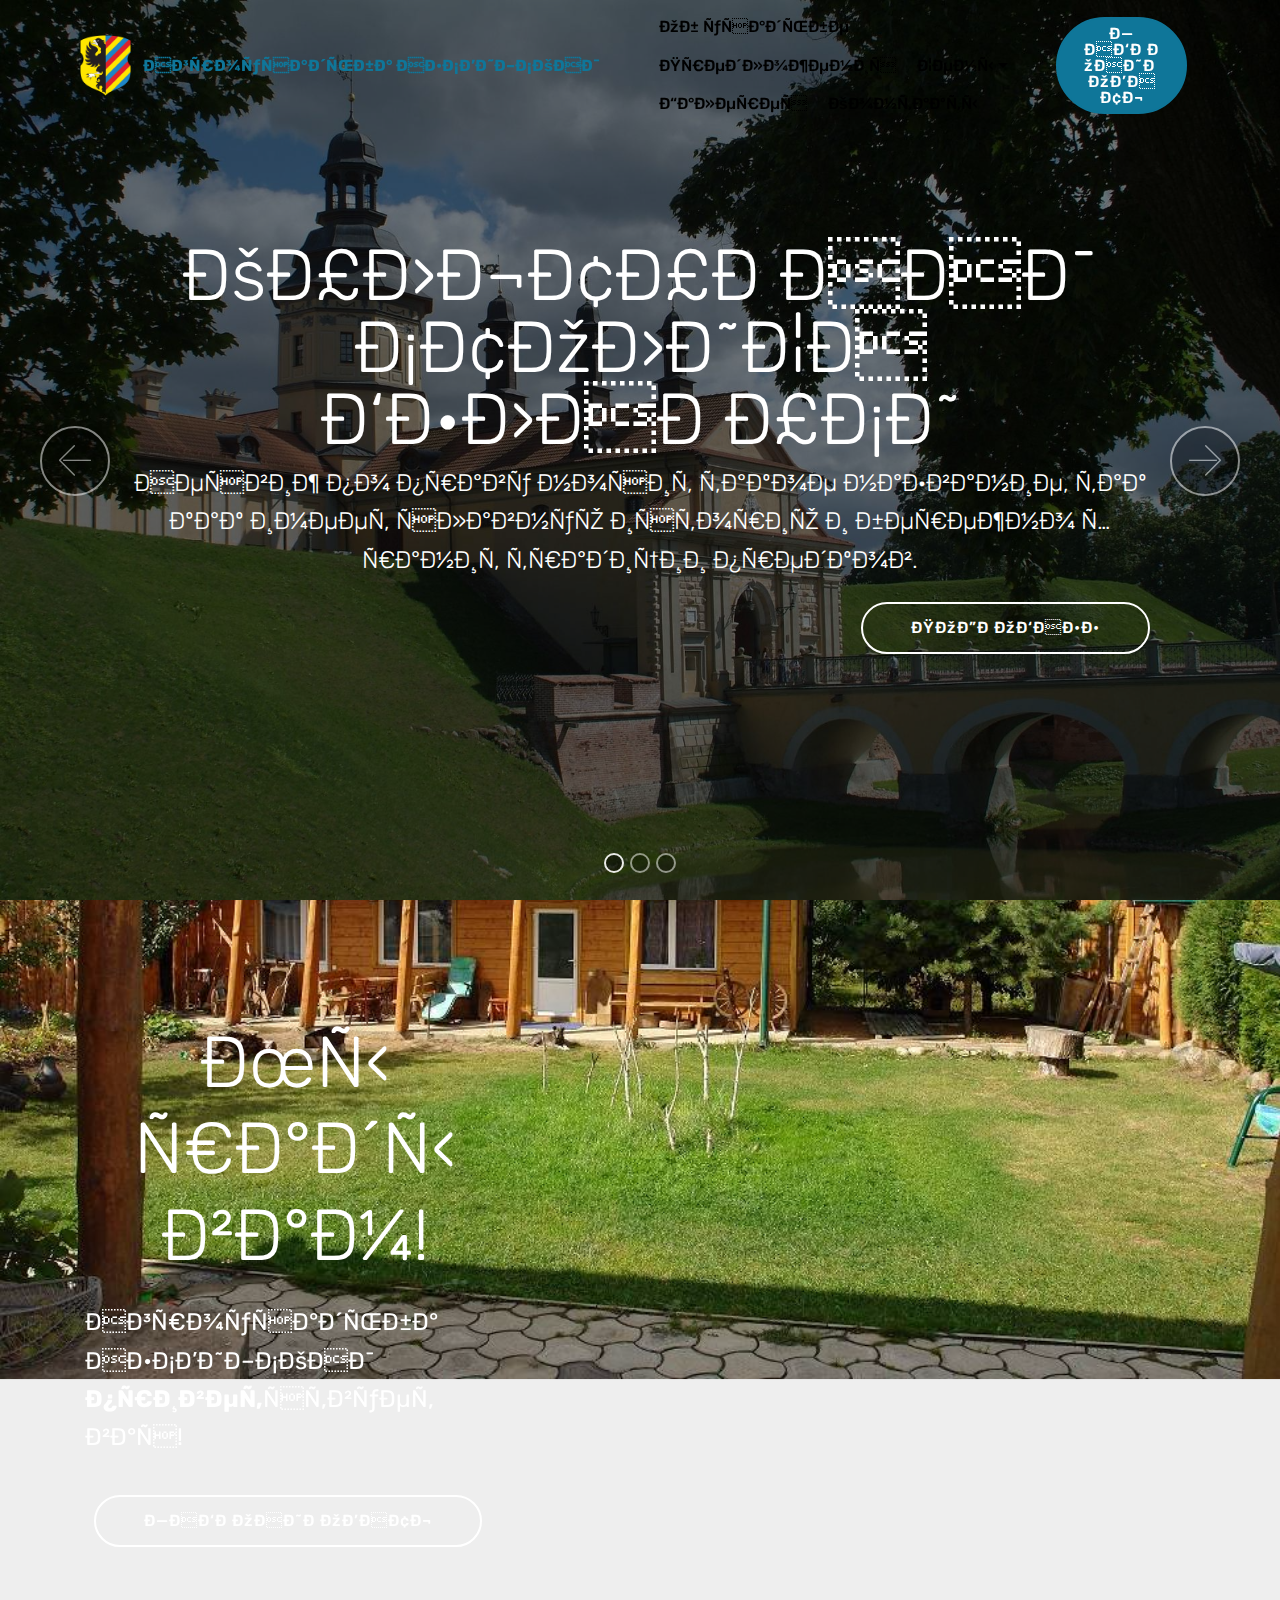
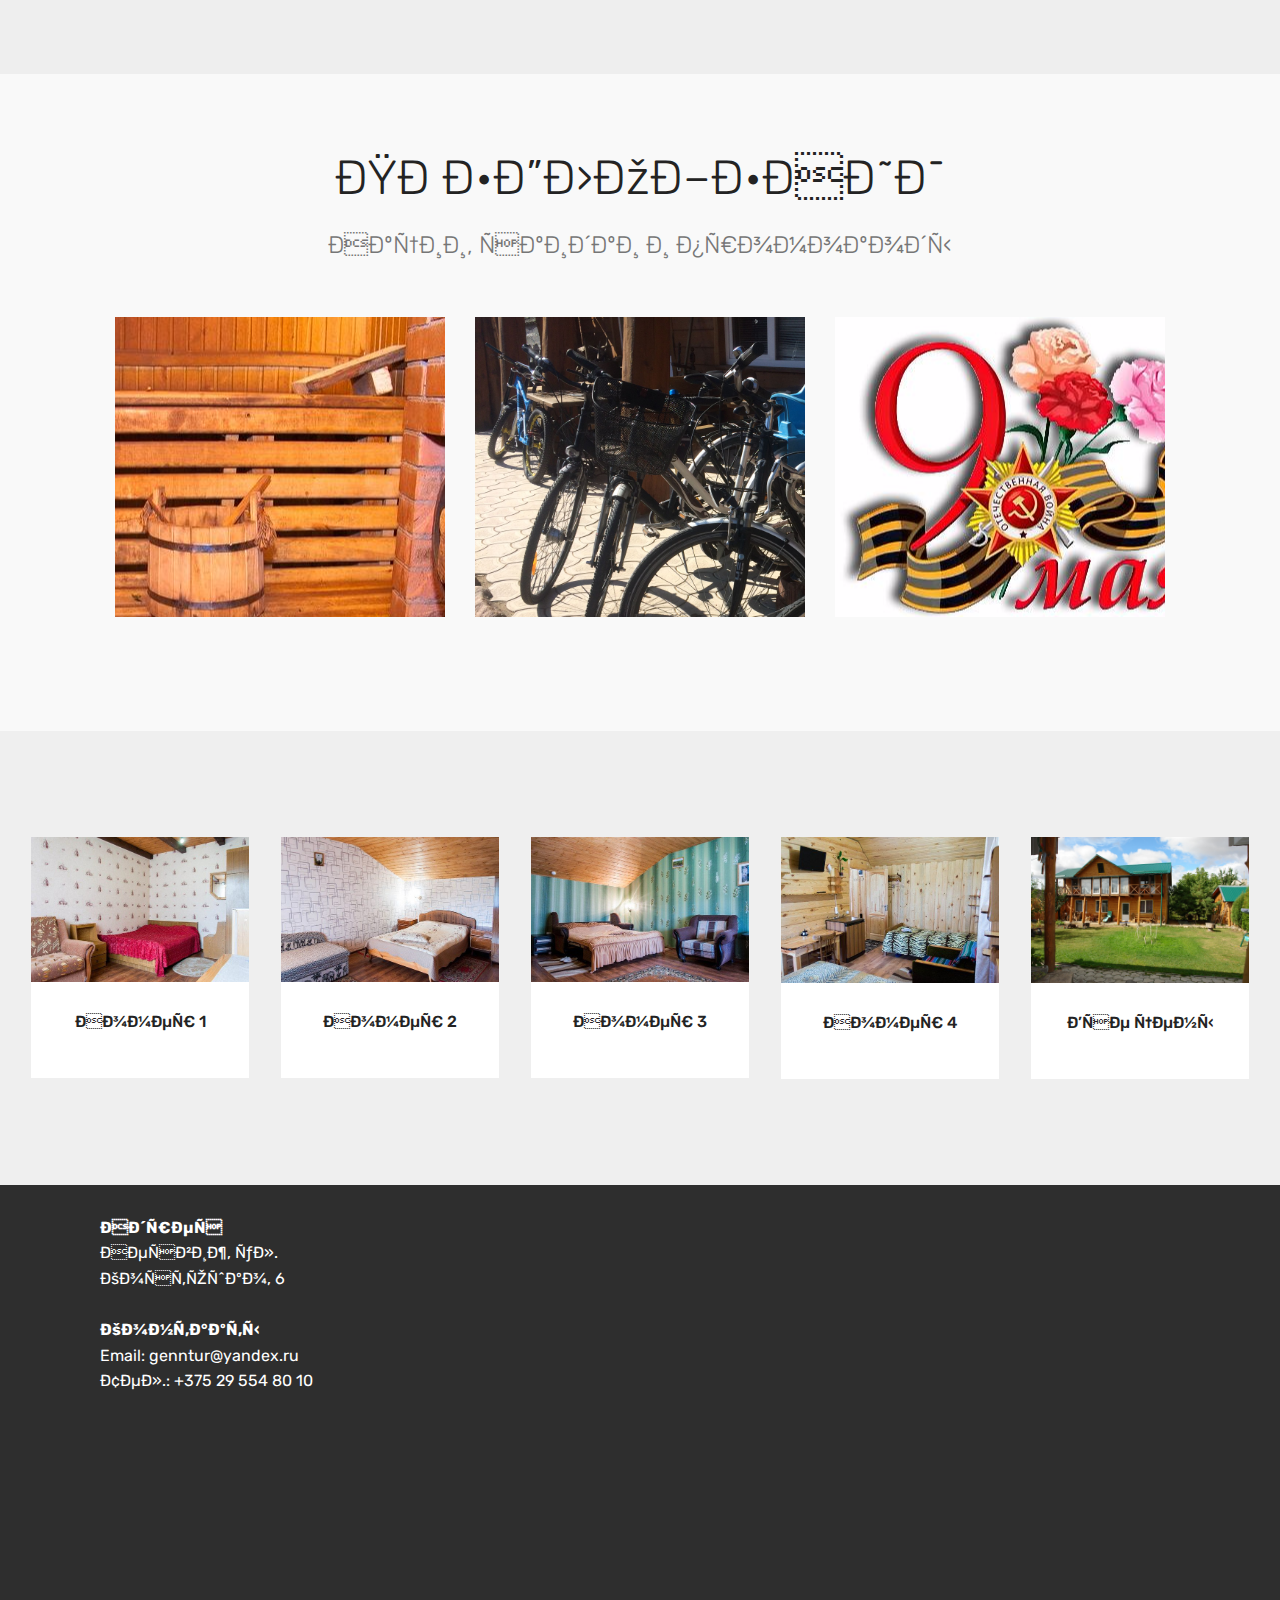
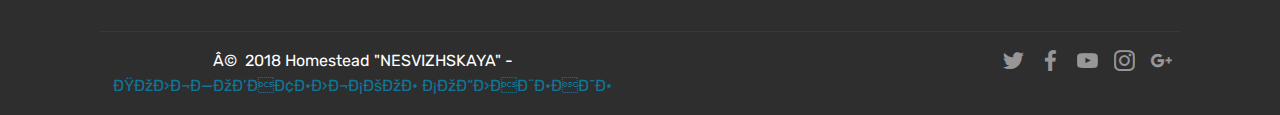
==== index.html @ c54895a9 "Update index.html" ====
<!DOCTYPE html>
<html >
<head>
  
  
<script type="text/javascript">!function(){var t=document.createElement("script");t.type="text/javascript",t.async=!0,t.src="https://vk.com/js/api/openapi.js?154",t.onload=function(){VK.Retargeting.Init("VK-RTRG-247740-tTmO"),VK.Retargeting.Hit()},document.head.appendChild(t)}();</script><noscript><img src="https://vk.com/rtrg?p=VK-RTRG-247740-tTmO" style="position:fixed; left:-999px;" alt=""/></noscript>

<!-- Yandex.Metrika counter -->
<script type="text/javascript" >
    (function (d, w, c) {
        (w[c] = w[c] || []).push(function() {
            try {
                w.yaCounter35834445 = new Ya.Metrika({
                    id:35834445,
                    clickmap:true,
                    trackLinks:true,
                    accurateTrackBounce:true,
                    webvisor:true
                });
            } catch(e) { }
        });

        var n = d.getElementsByTagName("script")[0],
            s = d.createElement("script"),
            f = function () { n.parentNode.insertBefore(s, n); };
        s.type = "text/javascript";
        s.async = true;
        s.src = "https://mc.yandex.ru/metrika/watch.js";

        if (w.opera == "[object Opera]") {
            d.addEventListener("DOMContentLoaded", f, false);
        } else { f(); }
    })(document, window, "yandex_metrika_callbacks");
</script>
<noscript><div><img src="https://mc.yandex.ru/watch/35834445" style="position:absolute; left:-9999px;" alt="" /></div></noscript>
<!-- /Yandex.Metrika counter -->
  
  <!-- Site made with Mobirise Website Builder v4.6.5, https://mobirise.com -->
  <meta charset="UTF-8">
  <meta http-equiv="X-UA-Compatible" content="IE=edge">
  <meta name="generator" content="Mobirise v4.6.5, mobirise.com">
  <meta name="viewport" content="width=device-width, initial-scale=1, minimum-scale=1">
  <link rel="shortcut icon" href="assets/images/gerbniasvizh-500x600.png" type="image/x-icon">
  <meta name="description" content="">
  <title>Гостиница Несвиж</title>
  <link rel="stylesheet" href="assets/web/assets/mobirise-icons/mobirise-icons.css">
  <link rel="stylesheet" href="assets/tether/tether.min.css">
  <link rel="stylesheet" href="assets/bootstrap/css/bootstrap.min.css">
  <link rel="stylesheet" href="assets/bootstrap/css/bootstrap-grid.min.css">
  <link rel="stylesheet" href="assets/bootstrap/css/bootstrap-reboot.min.css">
  <link rel="stylesheet" href="assets/dropdown/css/style.css">
  <link rel="stylesheet" href="assets/socicon/css/styles.css">
  <link rel="stylesheet" href="assets/theme/css/style.css">
  <link rel="stylesheet" href="assets/mobirise/css/mbr-additional.css" type="text/css">
  
  
  
</head>
<body>
  <section class="menu cid-qMhFUl8lIL" once="menu" id="menu2-0">

    

    <nav class="navbar navbar-expand beta-menu navbar-dropdown align-items-center navbar-fixed-top navbar-toggleable-sm bg-color transparent">
        <button class="navbar-toggler navbar-toggler-right" type="button" data-toggle="collapse" data-target="#navbarSupportedContent" aria-controls="navbarSupportedContent" aria-expanded="false" aria-label="Toggle navigation">
            <div class="hamburger">
                <span></span>
                <span></span>
                <span></span>
                <span></span>
            </div>
        </button>
        <div class="menu-logo">
            <div class="navbar-brand">
                <span class="navbar-logo">
                    <a href="zabronirovat.html">
                        <img src="assets/images/gerbniasvizh-500x600.png" alt="Mobirise" title="" style="height: 3.8rem;">
                    </a>
                </span>
                <span class="navbar-caption-wrap"><a class="navbar-caption text-primary display-4" href="https://mobirise.com">Агроусадьба НЕСВИЖСКАЯ</a></span>
            </div>
        </div>
        <div class="collapse navbar-collapse" id="navbarSupportedContent">
            <ul class="navbar-nav nav-dropdown" data-app-modern-menu="true"><li class="nav-item">
                    <a class="nav-link link text-black display-4" href="index.html#header7-1">
                        Об усадьбе</a>
                </li><li class="nav-item"><a class="nav-link link text-black display-4" href="index.html#features15-9">
                        Предложения</a></li>
                <li class="nav-item dropdown open">
                    <a class="nav-link link text-black dropdown-toggle display-4" href="index.html#features17-a" data-toggle="dropdown-submenu" aria-expanded="true">
                        Цены</a><div class="dropdown-menu"><a class="text-black dropdown-item display-4" href="page2.html#features3-i">Услуги</a></div>
                </li><li class="nav-item"><a class="nav-link link text-black display-4" href="https://mobirise.com">
                        Галерея</a></li><li class="nav-item"><a class="nav-link link text-black display-4" href="page1.html#map2-d">
                        Контакты</a></li></ul>
            <div class="navbar-buttons mbr-section-btn"><a class="btn btn-sm btn-primary display-4" href="zabronirovat.html">ЗАБРОНИРОВАТЬ</a></div>
        </div>
    </nav>
</section>

<section class="engine"><a href="https://mobirise.ws/h">make free website</a></section><section class="carousel slide cid-qNl66B0FG6" data-interval="false" id="slider1-5">

    

    <div class="full-screen"><div class="mbr-slider slide carousel" data-pause="true" data-keyboard="false" data-ride="false" data-interval="false"><ol class="carousel-indicators"><li data-app-prevent-settings="" data-target="#slider1-5" class=" active" data-slide-to="0"></li><li data-app-prevent-settings="" data-target="#slider1-5" data-slide-to="1"></li><li data-app-prevent-settings="" data-target="#slider1-5" data-slide-to="2"></li></ol><div class="carousel-inner" role="listbox"><div class="carousel-item slider-fullscreen-image active" data-bg-video-slide="false" style="background-image: url(assets/images/architecture-3111232-2000x1338.jpg);"><div class="container container-slide"><div class="image_wrapper"><div class="mbr-overlay"></div><img src="assets/images/architecture-3111232-2000x1338.jpg"><div class="carousel-caption justify-content-center"><div class="col-10 align-right"><h2 class="mbr-fonts-style display-1">КУЛЬТУРНАЯ СТОЛИЦА БЕЛАРУСИ</h2><p class="lead mbr-text mbr-fonts-style display-5">Несвиж по праву носит такое название, так как имеет славную историю и бережно хранит традиции предков.</p><div class="mbr-section-btn" buttons="0"> <a class="btn  btn-white-outline display-4" href="https://vk.com/homestead.nesvizhskaya">ПОДРОБНЕЕ</a></div></div></div></div></div></div><div class="carousel-item slider-fullscreen-image" data-bg-video-slide="false" style="background-image: url(assets/images/mbr-1618x1080.jpg);"><div class="container container-slide"><div class="image_wrapper"><div class="mbr-overlay"></div><img src="assets/images/mbr-1618x1080.jpg"><div class="carousel-caption justify-content-center"><div class="col-10 align-center"><h2 class="mbr-fonts-style display-1">СЕМЕЙНЫЙ ОТДЫХ</h2><p class="lead mbr-text mbr-fonts-style display-5">В гостевом доме «Агроусадьба Несвижская»!</p><div class="mbr-section-btn" buttons="0"><a class="btn  btn-success display-4" href="zabronirovat.html">ЗАБРОНИРОВАТЬ</a> </div></div></div></div></div></div><div class="carousel-item slider-fullscreen-image" data-bg-video-slide="false" style="background-image: url(assets/images/mbr-1620x1080.jpg);"><div class="container container-slide"><div class="image_wrapper"><div class="mbr-overlay"></div><img src="assets/images/mbr-1620x1080.jpg"><div class="carousel-caption justify-content-center"><div class="col-10 align-center"><h2 class="mbr-fonts-style display-1">ВОЛШЕБНЫЕ ПРАЗДНИКИ</h2><p class="lead mbr-text mbr-fonts-style display-5">Отметьте в кругу семьи или друзей ваши праздники! Или проведите романтические выходные со своими половинками!</p><div class="mbr-section-btn" buttons="0"> <a class="btn  btn-white-outline display-4" href="zabronirovat.html">ЗАБРОНИРОВАТЬ</a></div></div></div></div></div></div></div><a data-app-prevent-settings="" class="carousel-control carousel-control-prev" role="button" data-slide="prev" href="#slider1-5"><span aria-hidden="true" class="mbri-left mbr-iconfont"></span><span class="sr-only">Previous</span></a><a data-app-prevent-settings="" class="carousel-control carousel-control-next" role="button" data-slide="next" href="#slider1-5"><span aria-hidden="true" class="mbri-right mbr-iconfont"></span><span class="sr-only">Next</span></a></div></div>

</section>

<section class="header7 cid-qMhG3P9DQS mbr-parallax-background" id="header7-1">

    

    

    <div class="container">
        <div class="media-container-row">

            <div class="media-content align-right">
                <h1 class="mbr-section-title mbr-white pb-3 mbr-fonts-style display-1">Мы рады вам!</h1>
                <div class="mbr-section-text mbr-white pb-3">
                    <p class="mbr-text mbr-fonts-style display-5">Агроусадьба НЕСВИЖСКАЯ <strong>привет</strong>ствует вас!&nbsp;</p>
                </div>
                <div class="mbr-section-btn"><a class="btn btn-md btn-white-outline display-4" href="https://vk.com/homestead.nesvizhskaya" target="_blank">ЗАБРОНИРОВАТЬ</a></div>
            </div>

            <div class="mbr-figure" style="width: 155%;"><iframe class="mbr-embedded-video" src="https://www.youtube.com/embed/UbDJW8oqtnk?rel=0&amp;amp;showinfo=0&amp;autoplay=1&amp;loop=0" width="1280" height="720" frameborder="0" allowfullscreen></iframe></div>

        </div>
    </div>
</section>

<section class="features15 cid-qNl6KU5i8N" id="features15-9">

    

    
    <div class="container">
        <h2 class="mbr-section-title pb-3 align-center mbr-fonts-style display-2">
            ПРЕДЛОЖЕНИЯ
        </h2>
        <h3 class="mbr-section-subtitle display-5 align-center mbr-fonts-style">
            Акции, скидки и промокоды</h3>

        <div class="media-container-row container pt-5 mt-2">

            <div class="col-12 col-md-6 mb-4 col-lg-4">
                <div class="card flip-card p-5 align-center">
                    <div class="card-front card_cont">
                        <img src="assets/images/4-2-772x515.jpg" alt="Mobirise" title="">
                    </div>
                    <div class="card_back card_cont">
                        <h4 class="card-title display-5 py-2 mbr-fonts-style">Русская баня</h4>
                        <p class="mbr-text mbr-fonts-style display-7">
                            Mobirise offers several themes that include sliders, galleries, article blocks, counters, accordions, video and many more.
                        </p>
                    </div>
                </div>
            </div>

            <div class="col-12 col-md-6 mb-4 col-lg-4">
                
                <div class="card flip-card p-5 align-center">
                    <div class="card-front card_cont">
                        <img src="assets/images/img-8752-3264x2448.jpg" alt="Mobirise" title="">
                    </div>
                    <div class="card_back card_cont">
                        <h4 class="card-title py-2 mbr-fonts-style display-5">Прокат велосипедов</h4>
                        <p class="mbr-text mbr-fonts-style display-7">
                            Drop the blocks into the page, edit content inline and publish - no technical skills required.
                        </p>
                    </div>
                </div>
            </div>
            
            <div class="col-12 col-md-6 mb-4 col-lg-4">
                <div class="card flip-card p-5 align-center">
                    <div class="card-front card_cont">
                        <img src="assets/images/u-cfb18eb4304d96cf0479df60248a993b-801-400x301.jpg" alt="Mobirise" title="">
                    </div>
                    <div class="card_back card_cont">
                        <h4 class="card-title py-2 mbr-fonts-style display-5">ПРОМОКОД</h4>
                        <p class="mbr-text mbr-fonts-style display-7">Промокод даёт льготу на проживание в Агроусадьбе НЕСВИЖСКАЯ в период</p>
                    </div>
                </div> 
            </div>

            
        </div>
</div></section>

<section class="features17 cid-qNl7Ao8iYp" id="features17-a">
    
    

    
    <div class="container-fluid">
        <div class="media-container-row">
            <div class="card p-3 col-12 col-md-6 my-col">
                <div class="card-wrapper">
                    <div class="card-img">
                        <a href="https://vk.com/market-163799235?w=product-163799235_1358842%2Fquery"><img src="assets/images/1-604x401.jpg" alt="Mobirise" title=""></a>
                    </div>
                    <div class="card-box">
                        <h4 class="card-title pb-3 mbr-fonts-style display-7">Номер 1</h4>
                        
                    </div>
                </div>
            </div>

            <div class="card p-3 col-12 col-md-6 my-col">
                <div class="card-wrapper">
                    <div class="card-img">
                        <a href="https://vk.com/market-163799235?w=product-163799235_1358845%2Fquery" target="_blank"><img src="assets/images/2-604x401.jpg" alt="Mobirise" title=""></a>
                    </div>
                    <div class="card-box">
                        <h4 class="card-title pb-3 mbr-fonts-style display-7">Номер 2</h4>
                        
                    </div>
                </div>
            </div>

            <div class="card p-3 col-12 col-md-6 my-col">
                <div class="card-wrapper">
                    <div class="card-img">
                        <a href="https://vk.com/market-163799235?w=product-163799235_1358847%2Fquery" target="_blank"><img src="assets/images/3-604x401.jpg" alt="Mobirise" title=""></a>
                    </div>
                    <div class="card-box">
                        <h4 class="card-title pb-3 mbr-fonts-style display-7">Номер 3</h4>
                        
                    </div>
                </div>
            </div>

            <div class="card p-3 col-12 col-md-6 my-col">
                <div class="card-wrapper">
                    <div class="card-img">
                        <a href="https://vk.com/market-163799235?w=product-163799235_1358910%2Fquery" target="_blank"><img src="assets/images/4-604x403.jpg" alt="Mobirise" title=""></a>
                    </div>
                    <div class="card-box">
                        <h4 class="card-title pb-3 mbr-fonts-style display-7">Номер 4</h4>
                        
                    </div>
                </div>
            </div>
            <div class="card p-3 col-12 col-md-6 my-col">
                <div class="card-wrapper">
                    <div class="card-img">
                        <a href="page2.html"><img src="assets/images/1-3888x2592.jpg" alt="Mobirise" title=""></a>
                    </div>
                    <div class="card-box">
                        <h4 class="card-title pb-3 mbr-fonts-style display-7">
                            Все цены</h4>
                        
                    </div>
                </div>
            </div>
            
        </div>
    </div>
</section>

<section class="cid-qMhGOjmSJR" id="footer2-3">

    

    

    <div class="container">
        <div class="media-container-row content mbr-white">
            <div class="col-12 col-md-3 mbr-fonts-style display-7">
                <p class="mbr-text">
                    <strong>Адрес</strong>
<br>Несвиж, ул. Костюшко, 6<br><br><strong>Контакты</strong>&nbsp;<br>Email: genntur@yandex.ru&nbsp;<br>Тел.: +375 29 554 80 10<br></p>
            </div>
            <div class="col-12 col-md-3 mbr-fonts-style display-7">
                <p class="mbr-text"></p>
            </div>
            <div class="col-12 col-md-6">
                <div class="google-map"><iframe frameborder="0" style="border:0" src="https://www.google.com/maps/embed/v1/place?key=AIzaSyA0Dx_boXQiwvdz8sJHoYeZNVTdoWONYkU&amp;q=place_id:ChIJnQ84hDUc2UYROhplZW-CXf0" allowfullscreen=""></iframe></div>
            </div>
        </div>
        <div class="footer-lower">
            <div class="media-container-row">
                <div class="col-sm-12">
                    <hr>
                </div>
            </div>
            <div class="media-container-row mbr-white">
                <div class="col-sm-6 copyright">
                    <p class="mbr-text mbr-fonts-style display-7">
                        © &nbsp;2018 Homestead "NESVIZHSKAYA" - <br><a href="soglasie_rassilka.html">ПОЛЬЗОВАТЕЛЬСКОЕ СОГЛАШЕНИЕ</a>
                    </p>
                </div>
                <div class="col-md-6">
                    <div class="social-list align-right">
                        <div class="soc-item">
                            <a href="https://twitter.com/mobirise" target="_blank">
                                <span class="socicon-twitter socicon mbr-iconfont mbr-iconfont-social"></span>
                            </a>
                        </div>
                        <div class="soc-item">
                            <a href="https://www.facebook.com/pages/Mobirise/1616226671953247" target="_blank">
                                <span class="socicon-facebook socicon mbr-iconfont mbr-iconfont-social"></span>
                            </a>
                        </div>
                        <div class="soc-item">
                            <a href="https://www.youtube.com/c/mobirise" target="_blank">
                                <span class="socicon-youtube socicon mbr-iconfont mbr-iconfont-social"></span>
                            </a>
                        </div>
                        <div class="soc-item">
                            <a href="https://instagram.com/mobirise" target="_blank">
                                <span class="socicon-instagram socicon mbr-iconfont mbr-iconfont-social"></span>
                            </a>
                        </div>
                        <div class="soc-item">
                            <a href="https://plus.google.com/u/0/+Mobirise" target="_blank">
                                <span class="socicon-googleplus socicon mbr-iconfont mbr-iconfont-social"></span>
                            </a>
                        </div>
                        
                    </div>
                </div>
            </div>
        </div>
    </div>
</section>


  <script src="assets/web/assets/jquery/jquery.min.js"></script>
  <script src="assets/popper/popper.min.js"></script>
  <script src="assets/tether/tether.min.js"></script>
  <script src="assets/bootstrap/js/bootstrap.min.js"></script>
  <script src="assets/smoothscroll/smooth-scroll.js"></script>
  <script src="assets/dropdown/js/script.min.js"></script>
  <script src="assets/touchswipe/jquery.touch-swipe.min.js"></script>
  <script src="assets/vimeoplayer/jquery.mb.vimeo_player.js"></script>
  <script src="assets/mbr-flip-card/mbr-flip-card.js"></script>
  <script src="assets/bootstrapcarouselswipe/bootstrap-carousel-swipe.js"></script>
  <script src="assets/parallax/jarallax.min.js"></script>
  <script src="assets/ytplayer/jquery.mb.ytplayer.min.js"></script>
  <script src="assets/theme/js/script.js"></script>
  <script src="assets/slidervideo/script.js"></script>
  
  
</body>
</html>
---- assets/web/assets/mobirise-icons/mobirise-icons.css ----
@font-face {
  font-family: 'MobiriseIcons';
  src:  url('mobirise-icons.eot?spat4u');
  src:  url('mobirise-icons.eot?spat4u#iefix') format('embedded-opentype'),
    url('mobirise-icons.ttf?spat4u') format('truetype'),
    url('mobirise-icons.woff?spat4u') format('woff'),
    url('mobirise-icons.svg?spat4u#MobiriseIcons') format('svg');
  font-weight: normal;
  font-style: normal;
}

[class^="mbri-"], [class*=" mbri-"] {
  /* use !important to prevent issues with browser extensions that change fonts */
  font-family: MobiriseIcons !important;
  speak: none;
  font-style: normal;
  font-weight: normal;
  font-variant: normal;
  text-transform: none;
  line-height: 1;

  /* Better Font Rendering =========== */
  -webkit-font-smoothing: antialiased;
  -moz-osx-font-smoothing: grayscale;
}

.mbri-add-submenu:before {
  content: "\e900";
}
.mbri-alert:before {
  content: "\e901";
}
.mbri-align-center:before {
  content: "\e902";
}
.mbri-align-justify:before {
  content: "\e903";
}
.mbri-align-left:before {
  content: "\e904";
}
.mbri-align-right:before {
  content: "\e905";
}
.mbri-android:before {
  content: "\e906";
}
.mbri-apple:before {
  content: "\e907";
}
.mbri-arrow-down:before {
  content: "\e908";
}
.mbri-arrow-next:before {
  content: "\e909";
}
.mbri-arrow-prev:before {
  content: "\e90a";
}
.mbri-arrow-up:before {
  content: "\e90b";
}
.mbri-bold:before {
  content: "\e90c";
}
.mbri-bookmark:before {
  content: "\e90d";
}
.mbri-bootstrap:before {
  content: "\e90e";
}
.mbri-briefcase:before {
  content: "\e90f";
}
.mbri-browse:before {
  content: "\e910";
}
.mbri-bulleted-list:before {
  content: "\e911";
}
.mbri-calendar:before {
  content: "\e912";
}
.mbri-camera:before {
  content: "\e913";
}
.mbri-cart-add:before {
  content: "\e914";
}
.mbri-cart-full:before {
  content: "\e915";
}
.mbri-cash:before {
  content: "\e916";
}
.mbri-change-style:before {
  content: "\e917";
}
.mbri-chat:before {
  content: "\e918";
}
.mbri-clock:before {
  content: "\e919";
}
.mbri-close:before {
  content: "\e91a";
}
.mbri-cloud:before {
  content: "\e91b";
}
.mbri-code:before {
  content: "\e91c";
}
.mbri-contact-form:before {
  content: "\e91d";
}
.mbri-credit-card:before {
  content: "\e91e";
}
.mbri-cursor-click:before {
  content: "\e91f";
}
.mbri-cust-feedback:before {
  content: "\e920";
}
.mbri-database:before {
  content: "\e921";
}
.mbri-delivery:before {
  content: "\e922";
}
.mbri-desktop:before {
  content: "\e923";
}
.mbri-devices:before {
  content: "\e924";
}
.mbri-down:before {
  content: "\e925";
}
.mbri-download:before {
  content: "\e989";
}
.mbri-drag-n-drop:before {
  content: "\e927";
}
.mbri-drag-n-drop2:before {
  content: "\e928";
}
.mbri-edit:before {
  content: "\e929";
}
.mbri-edit2:before {
  content: "\e92a";
}
.mbri-error:before {
  content: "\e92b";
}
.mbri-extension:before {
  content: "\e92c";
}
.mbri-features:before {
  content: "\e92d";
}
.mbri-file:before {
  content: "\e92e";
}
.mbri-flag:before {
  content: "\e92f";
}
.mbri-folder:before {
  content: "\e930";
}
.mbri-gift:before {
  content: "\e931";
}
.mbri-github:before {
  content: "\e932";
}
.mbri-globe:before {
  content: "\e933";
}
.mbri-globe-2:before {
  content: "\e934";
}
.mbri-growing-chart:before {
  content: "\e935";
}
.mbri-hearth:before {
  content: "\e936";
}
.mbri-help:before {
  content: "\e937";
}
.mbri-home:before {
  content: "\e938";
}
.mbri-hot-cup:before {
  content: "\e939";
}
.mbri-idea:before {
  content: "\e93a";
}
.mbri-image-gallery:before {
  content: "\e93b";
}
.mbri-image-slider:before {
  content: "\e93c";
}
.mbri-info:before {
  content: "\e93d";
}
.mbri-italic:before {
  content: "\e93e";
}
.mbri-key:before {
  content: "\e93f";
}
.mbri-laptop:before {
  content: "\e940";
}
.mbri-layers:before {
  content: "\e941";
}
.mbri-left-right:before {
  content: "\e942";
}
.mbri-left:before {
  content: "\e943";
}
.mbri-letter:before {
  content: "\e944";
}
.mbri-like:before {
  content: "\e945";
}
.mbri-link:before {
  content: "\e946";
}
.mbri-lock:before {
  content: "\e947";
}
.mbri-login:before {
  content: "\e948";
}
.mbri-logout:before {
  content: "\e949";
}
.mbri-magic-stick:before {
  content: "\e94a";
}
.mbri-map-pin:before {
  content: "\e94b";
}
.mbri-menu:before {
  content: "\e94c";
}
.mbri-mobile:before {
  content: "\e94d";
}
.mbri-mobile2:before {
  content: "\e94e";
}
.mbri-mobirise:before {
  content: "\e94f";
}
.mbri-more-horizontal:before {
  content: "\e950";
}
.mbri-more-vertical:before {
  content: "\e951";
}
.mbri-music:before {
  content: "\e952";
}
.mbri-new-file:before {
  content: "\e953";
}
.mbri-numbered-list:before {
  content: "\e954";
}
.mbri-opened-folder:before {
  content: "\e955";
}
.mbri-pages:before {
  content: "\e956";
}
.mbri-paper-plane:before {
  content: "\e957";
}
.mbri-paperclip:before {
  content: "\e958";
}
.mbri-photo:before {
  content: "\e959";
}
.mbri-photos:before {
  content: "\e95a";
}
.mbri-pin:before {
  content: "\e95b";
}
.mbri-play:before {
  content: "\e95c";
}
.mbri-plus:before {
  content: "\e95d";
}
.mbri-preview:before {
  content: "\e95e";
}
.mbri-print:before {
  content: "\e95f";
}
.mbri-protect:before {
  content: "\e960";
}
.mbri-question:before {
  content: "\e961";
}
.mbri-quote-left:before {
  content: "\e962";
}
.mbri-quote-right:before {
  content: "\e963";
}
.mbri-refresh:before {
  content: "\e964";
}
.mbri-responsive:before {
  content: "\e965";
}
.mbri-right:before {
  content: "\e966";
}
.mbri-rocket:before {
  content: "\e967";
}
.mbri-sad-face:before {
  content: "\e968";
}
.mbri-sale:before {
  content: "\e969";
}
.mbri-save:before {
  content: "\e96a";
}
.mbri-search:before {
  content: "\e96b";
}
.mbri-setting:before {
  content: "\e96c";
}
.mbri-setting2:before {
  content: "\e96d";
}
.mbri-setting3:before {
  content: "\e96e";
}
.mbri-share:before {
  content: "\e96f";
}
.mbri-shopping-bag:before {
  content: "\e970";
}
.mbri-shopping-basket:before {
  content: "\e971";
}
.mbri-shopping-cart:before {
  content: "\e972";
}
.mbri-sites:before {
  content: "\e973";
}
.mbri-smile-face:before {
  content: "\e974";
}
.mbri-speed:before {
  content: "\e975";
}
.mbri-star:before {
  content: "\e976";
}
.mbri-success:before {
  content: "\e977";
}
.mbri-sun:before {
  content: "\e978";
}
.mbri-sun2:before {
  content: "\e979";
}
.mbri-tablet:before {
  content: "\e97a";
}
.mbri-tablet-vertical:before {
  content: "\e97b";
}
.mbri-target:before {
  content: "\e97c";
}
.mbri-timer:before {
  content: "\e97d";
}
.mbri-to-ftp:before {
  content: "\e97e";
}
.mbri-to-local-drive:before {
  content: "\e97f";
}
.mbri-touch-swipe:before {
  content: "\e980";
}
.mbri-touch:before {
  content: "\e981";
}
.mbri-trash:before {
  content: "\e982";
}
.mbri-underline:before {
  content: "\e983";
}
.mbri-unlink:before {
  content: "\e984";
}
.mbri-unlock:before {
  content: "\e985";
}
.mbri-up-down:before {
  content: "\e986";
}
.mbri-up:before {
  content: "\e987";
}
.mbri-update:before {
  content: "\e988";
}
.mbri-upload:before {
 content: "\e926"; 
}
.mbri-user:before {
  content: "\e98a";
}
.mbri-user2:before {
  content: "\e98b";
}
.mbri-users:before {
  content: "\e98c";
}
.mbri-video:before {
  content: "\e98d";
}
.mbri-video-play:before {
  content: "\e98e";
}
.mbri-watch:before {
  content: "\e98f";
}
.mbri-website-theme:before {
  content: "\e990";
}
.mbri-wifi:before {
  content: "\e991";
}
.mbri-windows:before {
  content: "\e992";
}
.mbri-zoom-out:before {
  content: "\e993";
}
.mbri-redo:before {
  content: "\e994";
}
.mbri-undo:before {
  content: "\e995";
}
---- assets/dropdown/css/style.css ----
.navbar-dropdown {
  left: 0;
  padding: 0;
  position: absolute;
  right: 0;
  top: 0;
  transition: all 0.45s ease;
  z-index: 1030;
  background: #282828; }
  .navbar-dropdown .navbar-logo {
    margin-right: 0.8rem;
    transition: margin 0.3s ease-in-out;
    vertical-align: middle; }
    .navbar-dropdown .navbar-logo img {
      height: 3.125rem;
      transition: all 0.3s ease-in-out; }
    .navbar-dropdown .navbar-logo.mbr-iconfont {
      font-size: 3.125rem;
      line-height: 3.125rem; }
  .navbar-dropdown .navbar-caption {
    font-weight: 700;
    white-space: normal;
    vertical-align: -4px;
    line-height: 3.125rem !important; }
    .navbar-dropdown .navbar-caption, .navbar-dropdown .navbar-caption:hover {
      color: inherit;
      text-decoration: none; }
  .navbar-dropdown .mbr-iconfont + .navbar-caption {
    vertical-align: -1px; }
  .navbar-dropdown.navbar-fixed-top {
    position: fixed; }
  .navbar-dropdown .navbar-brand span {
    vertical-align: -4px; }
  .navbar-dropdown.bg-color.transparent {
    background: none; }
  .navbar-dropdown.navbar-short .navbar-brand {
    padding: 0.625rem 0; }
    .navbar-dropdown.navbar-short .navbar-brand span {
      vertical-align: -1px; }
  .navbar-dropdown.navbar-short .navbar-caption {
    line-height: 2.375rem !important;
    vertical-align: -2px; }
  .navbar-dropdown.navbar-short .navbar-logo {
    margin-right: 0.5rem; }
    .navbar-dropdown.navbar-short .navbar-logo img {
      height: 2.375rem; }
    .navbar-dropdown.navbar-short .navbar-logo.mbr-iconfont {
      font-size: 2.375rem;
      line-height: 2.375rem; }
  .navbar-dropdown.navbar-short .mbr-table-cell {
    height: 3.625rem; }
  .navbar-dropdown .navbar-close {
    left: 0.6875rem;
    position: fixed;
    top: 0.75rem;
    z-index: 1000; }
  .navbar-dropdown .hamburger-icon {
    content: "";
    display: inline-block;
    vertical-align: middle;
    width: 16px;
    -webkit-box-shadow: 0 -6px 0 1px #282828,0 0 0 1px #282828,0 6px 0 1px #282828;
    -moz-box-shadow: 0 -6px 0 1px #282828,0 0 0 1px #282828,0 6px 0 1px #282828;
    box-shadow: 0 -6px 0 1px #282828,0 0 0 1px #282828,0 6px 0 1px #282828; }

.dropdown-menu .dropdown-toggle[data-toggle="dropdown-submenu"]::after {
  border-bottom: 0.35em solid transparent;
  border-left: 0.35em solid;
  border-right: 0;
  border-top: 0.35em solid transparent;
  margin-left: 0.3rem; }

.dropdown-menu .dropdown-item:focus {
  outline: 0; }

.nav-dropdown {
  font-size: 0.75rem;
  font-weight: 500;
  height: auto !important; }
  .nav-dropdown .nav-btn {
    padding-left: 1rem; }
  .nav-dropdown .link {
    margin: .667em 1.667em;
    font-weight: 500;
    padding: 0;
    transition: color .2s ease-in-out; }
    .nav-dropdown .link.dropdown-toggle {
      margin-right: 2.583em; }
      .nav-dropdown .link.dropdown-toggle::after {
        margin-left: .25rem;
        border-top: 0.35em solid;
        border-right: 0.35em solid transparent;
        border-left: 0.35em solid transparent;
        border-bottom: 0; }
      .nav-dropdown .link.dropdown-toggle[aria-expanded="true"] {
        margin: 0;
        padding: 0.667em 3.263em  0.667em 1.667em; }
  .nav-dropdown .link::after,
  .nav-dropdown .dropdown-item::after {
    color: inherit; }
  .nav-dropdown .btn {
    font-size: 0.75rem;
    font-weight: 700;
    letter-spacing: 0;
    margin-bottom: 0;
    padding-left: 1.25rem;
    padding-right: 1.25rem; }
  .nav-dropdown .dropdown-menu {
    border-radius: 0;
    border: 0;
    left: 0;
    margin: 0;
    padding-bottom: 1.25rem;
    padding-top: 1.25rem;
    position: relative; }
  .nav-dropdown .dropdown-submenu {
    margin-left: 0.125rem;
    top: 0; }
  .nav-dropdown .dropdown-item {
    font-weight: 500;
    line-height: 2;
    padding: 0.3846em 4.615em 0.3846em 1.5385em;
    position: relative;
    transition: color .2s ease-in-out, background-color .2s ease-in-out; }
    .nav-dropdown .dropdown-item::after {
      margin-top: -0.3077em;
      position: absolute;
      right: 1.1538em;
      top: 50%; }
    .nav-dropdown .dropdown-item:focus, .nav-dropdown .dropdown-item:hover {
      background: none; }

@media (max-width: 767px) {
  .nav-dropdown.navbar-toggleable-sm {
    bottom: 0;
    display: none;
    left: 0;
    overflow-x: hidden;
    position: fixed;
    top: 0;
    transform: translateX(-100%);
    -ms-transform: translateX(-100%);
    -webkit-transform: translateX(-100%);
    width: 18.75rem;
    z-index: 999; } }
.nav-dropdown.navbar-toggleable-xl {
  bottom: 0;
  display: none;
  left: 0;
  overflow-x: hidden;
  position: fixed;
  top: 0;
  transform: translateX(-100%);
  -ms-transform: translateX(-100%);
  -webkit-transform: translateX(-100%);
  width: 18.75rem;
  z-index: 999; }

.nav-dropdown-sm {
  display: block !important;
  overflow-x: hidden;
  overflow: auto;
  padding-top: 3.875rem; }
  .nav-dropdown-sm::after {
    content: "";
    display: block;
    height: 3rem;
    width: 100%; }
  .nav-dropdown-sm.collapse.in ~ .navbar-close {
    display: block !important; }
  .nav-dropdown-sm.collapsing, .nav-dropdown-sm.collapse.in {
    transform: translateX(0);
    -ms-transform: translateX(0);
    -webkit-transform: translateX(0);
    transition: all 0.25s ease-out;
    -webkit-transition: all 0.25s ease-out;
    background: #282828; }
  .nav-dropdown-sm.collapsing[aria-expanded="false"] {
    transform: translateX(-100%);
    -ms-transform: translateX(-100%);
    -webkit-transform: translateX(-100%); }
  .nav-dropdown-sm .nav-item {
    display: block;
    margin-left: 0 !important;
    padding-left: 0; }
  .nav-dropdown-sm .link,
  .nav-dropdown-sm .dropdown-item {
    border-top: 1px dotted rgba(255, 255, 255, 0.1);
    font-size: 0.8125rem;
    line-height: 1.6;
    margin: 0 !important;
    padding: 0.875rem 2.4rem 0.875rem 1.5625rem !important;
    position: relative;
    white-space: normal; }
    .nav-dropdown-sm .link:focus, .nav-dropdown-sm .link:hover,
    .nav-dropdown-sm .dropdown-item:focus,
    .nav-dropdown-sm .dropdown-item:hover {
      background: rgba(0, 0, 0, 0.2) !important;
      color: #c0a375; }
  .nav-dropdown-sm .nav-btn {
    position: relative;
    padding: 1.5625rem 1.5625rem 0 1.5625rem; }
    .nav-dropdown-sm .nav-btn::before {
      border-top: 1px dotted rgba(255, 255, 255, 0.1);
      content: "";
      left: 0;
      position: absolute;
      top: 0;
      width: 100%; }
    .nav-dropdown-sm .nav-btn + .nav-btn {
      padding-top: 0.625rem; }
      .nav-dropdown-sm .nav-btn + .nav-btn::before {
        display: none; }
  .nav-dropdown-sm .btn {
    padding: 0.625rem 0; }
  .nav-dropdown-sm .dropdown-toggle[data-toggle="dropdown-submenu"]::after {
    margin-left: .25rem;
    border-top: 0.35em solid;
    border-right: 0.35em solid transparent;
    border-left: 0.35em solid transparent;
    border-bottom: 0; }
  .nav-dropdown-sm .dropdown-toggle[data-toggle="dropdown-submenu"][aria-expanded="true"]::after {
    border-top: 0;
    border-right: 0.35em solid transparent;
    border-left: 0.35em solid transparent;
    border-bottom: 0.35em solid; }
  .nav-dropdown-sm .dropdown-menu {
    margin: 0;
    padding: 0;
    position: relative;
    top: 0;
    left: 0;
    width: 100%;
    border: 0;
    float: none;
    border-radius: 0;
    background: none; }
  .nav-dropdown-sm .dropdown-submenu {
    left: 100%;
    margin-left: 0.125rem;
    margin-top: -1.25rem;
    top: 0; }

.navbar-toggleable-sm .nav-dropdown .dropdown-menu {
  position: absolute; }

.navbar-toggleable-sm .nav-dropdown .dropdown-submenu {
  left: 100%;
  margin-left: 0.125rem;
  margin-top: -1.25rem;
  top: 0; }

.navbar-toggleable-sm.opened .nav-dropdown .dropdown-menu {
  position: relative; }

.navbar-toggleable-sm.opened .nav-dropdown .dropdown-submenu {
  left: 0;
  margin-left: 00rem;
  margin-top: 0rem;
  top: 0; }

.is-builder .nav-dropdown.collapsing {
  transition: none !important; }

/*# sourceMappingURL=style.css.map */
---- assets/socicon/css/styles.css ----
@charset "UTF-8";

@font-face {
  font-family: "socicon";
  src:url("../fonts/socicon.eot");
  src:url("../fonts/socicon.eot?#iefix") format("embedded-opentype"),
    url("../fonts/socicon.woff") format("woff"),
    url("../fonts/socicon.ttf") format("truetype"),
    url("../fonts/socicon.svg#socicon") format("svg");
  font-weight: normal;
  font-style: normal;

}

[data-icon]:before {
  font-family: "socicon" !important;
  content: attr(data-icon);
  font-style: normal !important;
  font-weight: normal !important;
  font-variant: normal !important;
  text-transform: none !important;
  speak: none;
  line-height: 1;
  -webkit-font-smoothing: antialiased;
  -moz-osx-font-smoothing: grayscale;
}

[class^="socicon-"]:before,
[class*=" socicon-"]:before {
  font-family: "socicon" !important;
  font-style: normal !important;
  font-weight: normal !important;
  font-variant: normal !important;
  text-transform: none !important;
  speak: none;
  line-height: 1;
  -webkit-font-smoothing: antialiased;
  -moz-osx-font-smoothing: grayscale;
}

.socicon-modelmayhem:before {
  content: "\e000";
}
.socicon-mixcloud:before {
  content: "\e001";
}
.socicon-drupal:before {
  content: "\e002";
}
.socicon-swarm:before {
  content: "\e003";
}
.socicon-istock:before {
  content: "\e004";
}
.socicon-yammer:before {
  content: "\e005";
}
.socicon-ello:before {
  content: "\e006";
}
.socicon-stackoverflow:before {
  content: "\e007";
}
.socicon-persona:before {
  content: "\e008";
}
.socicon-triplej:before {
  content: "\e009";
}
.socicon-houzz:before {
  content: "\e00a";
}
.socicon-rss:before {
  content: "\e00b";
}
.socicon-paypal:before {
  content: "\e00c";
}
.socicon-odnoklassniki:before {
  content: "\e00d";
}
.socicon-airbnb:before {
  content: "\e00e";
}
.socicon-periscope:before {
  content: "\e00f";
}
.socicon-outlook:before {
  content: "\e010";
}
.socicon-coderwall:before {
  content: "\e011";
}
.socicon-tripadvisor:before {
  content: "\e012";
}
.socicon-appnet:before {
  content: "\e013";
}
.socicon-goodreads:before {
  content: "\e014";
}
.socicon-tripit:before {
  content: "\e015";
}
.socicon-lanyrd:before {
  content: "\e016";
}
.socicon-slideshare:before {
  content: "\e017";
}
.socicon-buffer:before {
  content: "\e018";
}
.socicon-disqus:before {
  content: "\e019";
}
.socicon-vkontakte:before {
  content: "\e01a";
}
.socicon-whatsapp:before {
  content: "\e01b";
}
.socicon-patreon:before {
  content: "\e01c";
}
.socicon-storehouse:before {
  content: "\e01d";
}
.socicon-pocket:before {
  content: "\e01e";
}
.socicon-mail:before {
  content: "\e01f";
}
.socicon-blogger:before {
  content: "\e020";
}
.socicon-technorati:before {
  content: "\e021";
}
.socicon-reddit:before {
  content: "\e022";
}
.socicon-dribbble:before {
  content: "\e023";
}
.socicon-stumbleupon:before {
  content: "\e024";
}
.socicon-digg:before {
  content: "\e025";
}
.socicon-envato:before {
  content: "\e026";
}
.socicon-behance:before {
  content: "\e027";
}
.socicon-delicious:before {
  content: "\e028";
}
.socicon-deviantart:before {
  content: "\e029";
}
.socicon-forrst:before {
  content: "\e02a";
}
.socicon-play:before {
  content: "\e02b";
}
.socicon-zerply:before {
  content: "\e02c";
}
.socicon-wikipedia:before {
  content: "\e02d";
}
.socicon-apple:before {
  content: "\e02e";
}
.socicon-flattr:before {
  content: "\e02f";
}
.socicon-github:before {
  content: "\e030";
}
.socicon-renren:before {
  content: "\e031";
}
.socicon-friendfeed:before {
  content: "\e032";
}
.socicon-newsvine:before {
  content: "\e033";
}
.socicon-identica:before {
  content: "\e034";
}
.socicon-bebo:before {
  content: "\e035";
}
.socicon-zynga:before {
  content: "\e036";
}
.socicon-steam:before {
  content: "\e037";
}
.socicon-xbox:before {
  content: "\e038";
}
.socicon-windows:before {
  content: "\e039";
}
.socicon-qq:before {
  content: "\e03a";
}
.socicon-douban:before {
  content: "\e03b";
}
.socicon-meetup:before {
  content: "\e03c";
}
.socicon-playstation:before {
  content: "\e03d";
}
.socicon-android:before {
  content: "\e03e";
}
.socicon-snapchat:before {
  content: "\e03f";
}
.socicon-twitter:before {
  content: "\e040";
}
.socicon-facebook:before {
  content: "\e041";
}
.socicon-googleplus:before {
  content: "\e042";
}
.socicon-pinterest:before {
  content: "\e043";
}
.socicon-foursquare:before {
  content: "\e044";
}
.socicon-yahoo:before {
  content: "\e045";
}
.socicon-skype:before {
  content: "\e046";
}
.socicon-yelp:before {
  content: "\e047";
}
.socicon-feedburner:before {
  content: "\e048";
}
.socicon-linkedin:before {
  content: "\e049";
}
.socicon-viadeo:before {
  content: "\e04a";
}
.socicon-xing:before {
  content: "\e04b";
}
.socicon-myspace:before {
  content: "\e04c";
}
.socicon-soundcloud:before {
  content: "\e04d";
}
.socicon-spotify:before {
  content: "\e04e";
}
.socicon-grooveshark:before {
  content: "\e04f";
}
.socicon-lastfm:before {
  content: "\e050";
}
.socicon-youtube:before {
  content: "\e051";
}
.socicon-vimeo:before {
  content: "\e052";
}
.socicon-dailymotion:before {
  content: "\e053";
}
.socicon-vine:before {
  content: "\e054";
}
.socicon-flickr:before {
  content: "\e055";
}
.socicon-500px:before {
  content: "\e056";
}
.socicon-wordpress:before {
  content: "\e058";
}
.socicon-tumblr:before {
  content: "\e059";
}
.socicon-twitch:before {
  content: "\e05a";
}
.socicon-8tracks:before {
  content: "\e05b";
}
.socicon-amazon:before {
  content: "\e05c";
}
.socicon-icq:before {
  content: "\e05d";
}
.socicon-smugmug:before {
  content: "\e05e";
}
.socicon-ravelry:before {
  content: "\e05f";
}
.socicon-weibo:before {
  content: "\e060";
}
.socicon-baidu:before {
  content: "\e061";
}
.socicon-angellist:before {
  content: "\e062";
}
.socicon-ebay:before {
  content: "\e063";
}
.socicon-imdb:before {
  content: "\e064";
}
.socicon-stayfriends:before {
  content: "\e065";
}
.socicon-residentadvisor:before {
  content: "\e066";
}
.socicon-google:before {
  content: "\e067";
}
.socicon-yandex:before {
  content: "\e068";
}
.socicon-sharethis:before {
  content: "\e069";
}
.socicon-bandcamp:before {
  content: "\e06a";
}
.socicon-itunes:before {
  content: "\e06b";
}
.socicon-deezer:before {
  content: "\e06c";
}
.socicon-telegram:before {
  content: "\e06e";
}
.socicon-openid:before {
  content: "\e06f";
}
.socicon-amplement:before {
  content: "\e070";
}
.socicon-viber:before {
  content: "\e071";
}
.socicon-zomato:before {
  content: "\e072";
}
.socicon-draugiem:before {
  content: "\e074";
}
.socicon-endomodo:before {
  content: "\e075";
}
.socicon-filmweb:before {
  content: "\e076";
}
.socicon-stackexchange:before {
  content: "\e077";
}
.socicon-wykop:before {
  content: "\e078";
}
.socicon-teamspeak:before {
  content: "\e079";
}
.socicon-teamviewer:before {
  content: "\e07a";
}
.socicon-ventrilo:before {
  content: "\e07b";
}
.socicon-younow:before {
  content: "\e07c";
}
.socicon-raidcall:before {
  content: "\e07d";
}
.socicon-mumble:before {
  content: "\e07e";
}
.socicon-medium:before {
  content: "\e06d";
}
.socicon-bebee:before {
  content: "\e07f";
}
.socicon-hitbox:before {
  content: "\e080";
}
.socicon-reverbnation:before {
  content: "\e081";
}
.socicon-formulr:before {
  content: "\e082";
}
.socicon-instagram:before {
  content: "\e057";
}
.socicon-battlenet:before {
  content: "\e083";
}
.socicon-chrome:before {
  content: "\e084";
}
.socicon-discord:before {
  content: "\e086";
}
.socicon-issuu:before {
  content: "\e087";
}
.socicon-macos:before {
  content: "\e088";
}
.socicon-firefox:before {
  content: "\e089";
}
.socicon-opera:before {
  content: "\e08d";
}
.socicon-keybase:before {
  content: "\e090";
}
.socicon-alliance:before {
  content: "\e091";
}
.socicon-livejournal:before {
  content: "\e092";
}
.socicon-googlephotos:before {
  content: "\e093";
}
.socicon-horde:before {
  content: "\e094";
}
.socicon-etsy:before {
  content: "\e095";
}
.socicon-zapier:before {
  content: "\e096";
}
.socicon-google-scholar:before {
  content: "\e097";
}
.socicon-researchgate:before {
  content: "\e098";
}
.socicon-wechat:before {
  content: "\e099";
}
.socicon-strava:before {
  content: "\e09a";
}
.socicon-line:before {
  content: "\e09b";
}
.socicon-lyft:before {
  content: "\e09c";
}
.socicon-uber:before {
  content: "\e09d";
}
.socicon-songkick:before {
  content: "\e09e";
}
.socicon-viewbug:before {
  content: "\e09f";
}
.socicon-googlegroups:before {
  content: "\e0a0";
}
.socicon-quora:before {
  content: "\e073";
}
.socicon-diablo:before {
  content: "\e085";
}
.socicon-blizzard:before {
  content: "\e0a1";
}
.socicon-hearthstone:before {
  content: "\e08b";
}
.socicon-heroes:before {
  content: "\e08a";
}
.socicon-overwatch:before {
  content: "\e08c";
}
.socicon-warcraft:before {
  content: "\e08e";
}
.socicon-starcraft:before {
  content: "\e08f";
}
.socicon-beam:before {
  content: "\e0a2";
}
.socicon-curse:before {
  content: "\e0a3";
}
.socicon-player:before {
  content: "\e0a4";
}
.socicon-streamjar:before {
  content: "\e0a5";
}
.socicon-nintendo:before {
  content: "\e0a6";
}
.socicon-hellocoton:before {
  content: "\e0a7";
}
---- assets/theme/css/style.css ----
/*!
 * Mobirise v4 theme (https://mobirise.com/)
 * Copyright 2017 Mobirise
 */
section {
  background-color: #eeeeee; }

section,
.container,
.container-fluid {
  position: relative;
  word-wrap: break-word; }

a.mbr-iconfont:hover {
  text-decoration: none; }

.article .lead p, .article .lead ul, .article .lead ol, .article .lead pre, .article .lead blockquote {
  margin-bottom: 0; }

a {
  font-style: normal;
  font-weight: 400;
  cursor: pointer; }
  a, a:hover {
    text-decoration: none; }

figure {
  margin-bottom: 0; }

body {
  color: #232323; }

h1, h2, h3, h4, h5, h6,
.h1, .h2, .h3, .h4, .h5, .h6,
.display-1, .display-2, .display-3, .display-4 {
  line-height: 1;
  word-break: break-word;
  word-wrap: break-word; }

b, strong {
  font-weight: bold; }

blockquote {
  padding: 10px 0 10px 20px;
  position: relative;
  border-left: 2px solid;
  border-color: #ff3366; }

input:-webkit-autofill, input:-webkit-autofill:hover, input:-webkit-autofill:focus, input:-webkit-autofill:active {
  transition-delay: 9999s;
  transition-property: background-color, color; }

textarea[type="hidden"] {
  display: none; }

body {
  position: relative; }

section {
  background-position: 50% 50%;
  background-repeat: no-repeat;
  background-size: cover; }
  section .mbr-background-video,
  section .mbr-background-video-preview {
    position: absolute;
    bottom: 0;
    left: 0;
    right: 0;
    top: 0; }

.hidden {
  visibility: hidden; }

.mbr-z-index20 {
  z-index: 20; }

/*! Base colors */
.mbr-white {
  color: #ffffff; }

.mbr-black {
  color: #000000; }

.mbr-bg-white {
  background-color: #ffffff; }

.mbr-bg-black {
  background-color: #000000; }

/*! Text-aligns */
.align-left {
  text-align: left; }

.align-center {
  text-align: center; }

.align-right {
  text-align: right; }

@media (max-width: 767px) {
  .align-left, .align-center, .align-right, .mbr-section-btn, .mbr-section-title {
    text-align: center; } }
/*! Font-weight  */
.mbr-light {
  font-weight: 300; }

.mbr-regular {
  font-weight: 400; }

.mbr-semibold {
  font-weight: 500; }

.mbr-bold {
  font-weight: 700; }

/*! Media  */
.media-size-item {
  -webkit-flex: 1 1 auto;
  -moz-flex: 1 1 auto;
  -ms-flex: 1 1 auto;
  -o-flex: 1 1 auto;
  flex: 1 1 auto; }

.media-content {
  -webkit-flex-basis: 100%;
  flex-basis: 100%; }

.media-container-row {
  display: -ms-flexbox;
  display: -webkit-flex;
  display: flex;
  -webkit-flex-direction: row;
  -ms-flex-direction: row;
  flex-direction: row;
  -webkit-flex-wrap: wrap;
  -ms-flex-wrap: wrap;
  flex-wrap: wrap;
  -webkit-justify-content: center;
  -ms-flex-pack: center;
  justify-content: center;
  -webkit-align-content: center;
  -ms-flex-line-pack: center;
  align-content: center;
  -webkit-align-items: start;
  -ms-flex-align: start;
  align-items: start; }
  .media-container-row .media-size-item {
    width: 400px; }

.media-container-column {
  display: -ms-flexbox;
  display: -webkit-flex;
  display: flex;
  -webkit-flex-direction: column;
  -ms-flex-direction: column;
  flex-direction: column;
  -webkit-flex-wrap: wrap;
  -ms-flex-wrap: wrap;
  flex-wrap: wrap;
  -webkit-justify-content: center;
  -ms-flex-pack: center;
  justify-content: center;
  -webkit-align-content: center;
  -ms-flex-line-pack: center;
  align-content: center;
  -webkit-align-items: stretch;
  -ms-flex-align: stretch;
  align-items: stretch; }
  .media-container-column > * {
    width: 100%; }

@media (min-width: 992px) {
  .media-container-row {
    -webkit-flex-wrap: nowrap;
    -ms-flex-wrap: nowrap;
    flex-wrap: nowrap; } }
figure {
  overflow: hidden; }

figure[mbr-media-size] {
  transition: width 0.1s; }

.mbr-figure img, .mbr-figure iframe {
  display: block;
  width: 100%; }

.card {
  background-color: transparent;
  border: none; }

.card-img {
  text-align: center;
  flex-shrink: 0; }

.media {
  max-width: 100%;
  margin: 0 auto; }

.mbr-figure {
  -ms-flex-item-align: center;
  -ms-grid-row-align: center;
  -webkit-align-self: center;
  align-self: center; }

.media-container > div {
  max-width: 100%; }

.mbr-figure img, .card-img img {
  width: 100%; }

@media (max-width: 991px) {
  .media-size-item {
    width: auto !important; }

  .media {
    width: auto; }

  .mbr-figure {
    width: 100% !important; } }
/*! Buttons */
.mbr-section-btn {
  margin-left: -.25rem;
  margin-right: -.25rem;
  font-size: 0; }

nav .mbr-section-btn {
  margin-left: 0rem;
  margin-right: 0rem; }

/*! Btn icon margin */
.btn .mbr-iconfont, .btn.btn-sm .mbr-iconfont {
  cursor: pointer;
  margin-right: 0.5rem; }

.btn.btn-md .mbr-iconfont, .btn.btn-md .mbr-iconfont {
  margin-right: 0.8rem; }

.mbr-regular {
  font-weight: 400; }

.mbr-semibold {
  font-weight: 500; }

.mbr-bold {
  font-weight: 700; }

[type="submit"] {
  -webkit-appearance: none; }

/*! Full-screen */
.mbr-fullscreen .mbr-overlay {
  min-height: 100vh; }

.mbr-fullscreen {
  display: flex;
  display: -webkit-flex;
  display: -moz-flex;
  display: -ms-flex;
  display: -o-flex;
  align-items: center;
  -webkit-align-items: center;
  min-height: 100vh;
  padding-top: 3rem;
  padding-bottom: 3rem; }

/*! Map */
.map {
  height: 25rem;
  position: relative; }
  .map iframe {
    width: 100%;
    height: 100%; }

/* Form */
.form-asterisk {
  font-family: initial;
  position: absolute;
  top: -2px;
  font-weight: normal; }

/*! Scroll to top arrow */
.mbr-arrow-up {
  bottom: 25px;
  right: 90px;
  position: fixed;
  text-align: right;
  z-index: 5000;
  color: #ffffff;
  font-size: 32px;
  transform: rotate(180deg);
  -webkit-transform: rotate(180deg); }

.mbr-arrow-up a {
  background: rgba(0, 0, 0, 0.2);
  border-radius: 3px;
  color: #fff;
  display: inline-block;
  height: 60px;
  width: 60px;
  outline-style: none !important;
  position: relative;
  text-decoration: none;
  transition: all .3s ease-in-out;
  cursor: pointer;
  text-align: center; }
  .mbr-arrow-up a:hover {
    background-color: rgba(0, 0, 0, 0.4); }
  .mbr-arrow-up a i {
    line-height: 60px; }

.mbr-arrow-up-icon {
  display: block;
  color: #fff; }

.mbr-arrow-up-icon::before {
  content: "\203a";
  display: inline-block;
  font-family: serif;
  font-size: 32px;
  line-height: 1;
  font-style: normal;
  position: relative;
  top: 6px;
  left: -4px;
  -webkit-transform: rotate(-90deg);
  transform: rotate(-90deg); }

/*! Arrow Down */
.mbr-arrow {
  position: absolute;
  bottom: 45px;
  left: 50%;
  width: 60px;
  height: 60px;
  cursor: pointer;
  background-color: rgba(80, 80, 80, 0.5);
  border-radius: 50%;
  -webkit-transform: translateX(-50%);
  transform: translateX(-50%); }
  .mbr-arrow > a {
    display: inline-block;
    text-decoration: none;
    outline-style: none;
    -webkit-animation: arrowdown 1.7s ease-in-out infinite;
    animation: arrowdown 1.7s ease-in-out infinite; }
    .mbr-arrow > a > i {
      position: absolute;
      top: -2px;
      left: 15px;
      font-size: 2rem; }

@keyframes arrowdown {
  0% {
    transform: translateY(0px);
    -webkit-transform: translateY(0px); }
  50% {
    transform: translateY(-5px);
    -webkit-transform: translateY(-5px); }
  100% {
    transform: translateY(0px);
    -webkit-transform: translateY(0px); } }
@-webkit-keyframes arrowdown {
  0% {
    transform: translateY(0px);
    -webkit-transform: translateY(0px); }
  50% {
    transform: translateY(-5px);
    -webkit-transform: translateY(-5px); }
  100% {
    transform: translateY(0px);
    -webkit-transform: translateY(0px); } }
@media (max-width: 500px) {
  .mbr-arrow-up {
    left: 50%;
    right: auto;
    transform: translateX(-50%) rotate(180deg);
    -webkit-transform: translateX(-50%) rotate(180deg); } }
/*Gradients animation*/
@keyframes gradient-animation {
  from {
    background-position: 0% 100%;
    animation-timing-function: ease-in-out; }
  to {
    background-position: 100% 0%;
    animation-timing-function: ease-in-out; } }
@-webkit-keyframes gradient-animation {
  from {
    background-position: 0% 100%;
    animation-timing-function: ease-in-out; }
  to {
    background-position: 100% 0%;
    animation-timing-function: ease-in-out; } }
.bg-gradient {
  background-size: 200% 200%;
  animation: gradient-animation 5s infinite alternate;
  -webkit-animation: gradient-animation 5s infinite alternate; }

.menu .navbar-brand {
  display: -webkit-flex; }
  .menu .navbar-brand span {
    display: flex;
    display: -webkit-flex; }
  .menu .navbar-brand .navbar-caption-wrap {
    display: -webkit-flex; }
  .menu .navbar-brand .navbar-logo img {
    display: -webkit-flex; }
@media (min-width: 768px) and (max-width: 991px) {
  .menu .navbar-toggleable-sm .navbar-nav {
    display: -webkit-box;
    display: -webkit-flex;
    display: -ms-flexbox; } }
@media (min-width: 992px) {
  .menu .navbar-nav.nav-dropdown {
    display: -webkit-flex; }
  .menu .navbar-toggleable-sm .navbar-collapse {
    display: -webkit-flex !important; } }

/*# sourceMappingURL=style.css.map */
.engine {
	position: absolute;
	text-indent: -2400px;
	text-align: center;
	padding: 0;
	top: 0;
	left: -2400px;
}
---- assets/mobirise/css/mbr-additional.css ----
@import url(https://fonts.googleapis.com/css?family=Rubik:300,300i,400,400i,500,500i,700,700i,900,900i);





body {
  font-style: normal;
  line-height: 1.5;
}
.mbr-section-title {
  font-style: normal;
  line-height: 1.2;
}
.mbr-section-subtitle {
  line-height: 1.3;
}
.mbr-text {
  font-style: normal;
  line-height: 1.6;
}
.display-1 {
  font-family: 'Rubik', sans-serif;
  font-size: 4.5rem;
}
.display-1 > .mbr-iconfont {
  font-size: 7.2rem;
}
.display-2 {
  font-family: 'Rubik', sans-serif;
  font-size: 3rem;
}
.display-2 > .mbr-iconfont {
  font-size: 4.8rem;
}
.display-4 {
  font-family: 'Rubik', sans-serif;
  font-size: 1rem;
}
.display-4 > .mbr-iconfont {
  font-size: 1.6rem;
}
.display-5 {
  font-family: 'Rubik', sans-serif;
  font-size: 1.5rem;
}
.display-5 > .mbr-iconfont {
  font-size: 2.4rem;
}
.display-7 {
  font-family: 'Rubik', sans-serif;
  font-size: 1rem;
}
.display-7 > .mbr-iconfont {
  font-size: 1.6rem;
}
/* ---- Fluid typography for mobile devices ---- */
/* 1.4 - font scale ratio ( bootstrap == 1.42857 ) */
/* 100vw - current viewport width */
/* (48 - 20)  48 == 48rem == 768px, 20 == 20rem == 320px(minimal supported viewport) */
/* 0.65 - min scale variable, may vary */
@media (max-width: 768px) {
  .display-1 {
    font-size: 3.6rem;
    font-size: calc( 2.225rem + (4.5 - 2.225) * ((100vw - 20rem) / (48 - 20)));
    line-height: calc( 1.4 * (2.225rem + (4.5 - 2.225) * ((100vw - 20rem) / (48 - 20))));
  }
  .display-2 {
    font-size: 2.4rem;
    font-size: calc( 1.7rem + (3 - 1.7) * ((100vw - 20rem) / (48 - 20)));
    line-height: calc( 1.4 * (1.7rem + (3 - 1.7) * ((100vw - 20rem) / (48 - 20))));
  }
  .display-4 {
    font-size: 0.8rem;
    font-size: calc( 1rem + (1 - 1) * ((100vw - 20rem) / (48 - 20)));
    line-height: calc( 1.4 * (1rem + (1 - 1) * ((100vw - 20rem) / (48 - 20))));
  }
  .display-5 {
    font-size: 1.2rem;
    font-size: calc( 1.175rem + (1.5 - 1.175) * ((100vw - 20rem) / (48 - 20)));
    line-height: calc( 1.4 * (1.175rem + (1.5 - 1.175) * ((100vw - 20rem) / (48 - 20))));
  }
}
/* Buttons */
.btn {
  font-weight: 500;
  border-width: 2px;
  font-style: normal;
  letter-spacing: 1px;
  margin: .4rem .8rem;
  white-space: normal;
  -webkit-transition: all 0.3s ease-in-out;
  -moz-transition: all 0.3s ease-in-out;
  transition: all 0.3s ease-in-out;
  padding: 1rem 3rem;
  border-radius: 3px;
  display: inline-flex;
  align-items: center;
  justify-content: center;
  word-break: break-word;
}
.btn-sm {
  font-weight: 500;
  letter-spacing: 1px;
  -webkit-transition: all 0.3s ease-in-out;
  -moz-transition: all 0.3s ease-in-out;
  transition: all 0.3s ease-in-out;
  padding: 0.6rem 1.5rem;
  border-radius: 3px;
}
.btn-md {
  font-weight: 500;
  letter-spacing: 1px;
  margin: .4rem .8rem !important;
  -webkit-transition: all 0.3s ease-in-out;
  -moz-transition: all 0.3s ease-in-out;
  transition: all 0.3s ease-in-out;
  padding: 1rem 3rem;
  border-radius: 3px;
}
.btn-lg {
  font-weight: 500;
  letter-spacing: 1px;
  margin: .4rem .8rem !important;
  -webkit-transition: all 0.3s ease-in-out;
  -moz-transition: all 0.3s ease-in-out;
  transition: all 0.3s ease-in-out;
  padding: 1.2rem 3.2rem;
  border-radius: 3px;
}
.bg-primary {
  background-color: #0f7699 !important;
}
.bg-success {
  background-color: #f7ed4a !important;
}
.bg-info {
  background-color: #82786e !important;
}
.bg-warning {
  background-color: #879a9f !important;
}
.bg-danger {
  background-color: #b1a374 !important;
}
.btn-primary,
.btn-primary:active {
  background-color: #0f7699 !important;
  border-color: #0f7699 !important;
  color: #ffffff !important;
}
.btn-primary:hover,
.btn-primary:focus,
.btn-primary.focus,
.btn-primary.active {
  color: #ffffff !important;
  background-color: #084053 !important;
  border-color: #084053 !important;
}
.btn-primary.disabled,
.btn-primary:disabled {
  color: #ffffff !important;
  background-color: #084053 !important;
  border-color: #084053 !important;
}
.btn-secondary,
.btn-secondary:active {
  background-color: #ff3366 !important;
  border-color: #ff3366 !important;
  color: #ffffff !important;
}
.btn-secondary:hover,
.btn-secondary:focus,
.btn-secondary.focus,
.btn-secondary.active {
  color: #ffffff !important;
  background-color: #e50039 !important;
  border-color: #e50039 !important;
}
.btn-secondary.disabled,
.btn-secondary:disabled {
  color: #ffffff !important;
  background-color: #e50039 !important;
  border-color: #e50039 !important;
}
.btn-info,
.btn-info:active {
  background-color: #82786e !important;
  border-color: #82786e !important;
  color: #ffffff !important;
}
.btn-info:hover,
.btn-info:focus,
.btn-info.focus,
.btn-info.active {
  color: #ffffff !important;
  background-color: #59524b !important;
  border-color: #59524b !important;
}
.btn-info.disabled,
.btn-info:disabled {
  color: #ffffff !important;
  background-color: #59524b !important;
  border-color: #59524b !important;
}
.btn-success,
.btn-success:active {
  background-color: #f7ed4a !important;
  border-color: #f7ed4a !important;
  color: #3f3c03 !important;
}
.btn-success:hover,
.btn-success:focus,
.btn-success.focus,
.btn-success.active {
  color: #3f3c03 !important;
  background-color: #eadd0a !important;
  border-color: #eadd0a !important;
}
.btn-success.disabled,
.btn-success:disabled {
  color: #3f3c03 !important;
  background-color: #eadd0a !important;
  border-color: #eadd0a !important;
}
.btn-warning,
.btn-warning:active {
  background-color: #879a9f !important;
  border-color: #879a9f !important;
  color: #ffffff !important;
}
.btn-warning:hover,
.btn-warning:focus,
.btn-warning.focus,
.btn-warning.active {
  color: #ffffff !important;
  background-color: #617479 !important;
  border-color: #617479 !important;
}
.btn-warning.disabled,
.btn-warning:disabled {
  color: #ffffff !important;
  background-color: #617479 !important;
  border-color: #617479 !important;
}
.btn-danger,
.btn-danger:active {
  background-color: #b1a374 !important;
  border-color: #b1a374 !important;
  color: #ffffff !important;
}
.btn-danger:hover,
.btn-danger:focus,
.btn-danger.focus,
.btn-danger.active {
  color: #ffffff !important;
  background-color: #8b7d4e !important;
  border-color: #8b7d4e !important;
}
.btn-danger.disabled,
.btn-danger:disabled {
  color: #ffffff !important;
  background-color: #8b7d4e !important;
  border-color: #8b7d4e !important;
}
.btn-white {
  color: #333333 !important;
}
.btn-white,
.btn-white:active {
  background-color: #ffffff !important;
  border-color: #ffffff !important;
  color: #808080 !important;
}
.btn-white:hover,
.btn-white:focus,
.btn-white.focus,
.btn-white.active {
  color: #808080 !important;
  background-color: #d9d9d9 !important;
  border-color: #d9d9d9 !important;
}
.btn-white.disabled,
.btn-white:disabled {
  color: #808080 !important;
  background-color: #d9d9d9 !important;
  border-color: #d9d9d9 !important;
}
.btn-black,
.btn-black:active {
  background-color: #333333 !important;
  border-color: #333333 !important;
  color: #ffffff !important;
}
.btn-black:hover,
.btn-black:focus,
.btn-black.focus,
.btn-black.active {
  color: #ffffff !important;
  background-color: #0d0d0d !important;
  border-color: #0d0d0d !important;
}
.btn-black.disabled,
.btn-black:disabled {
  color: #ffffff !important;
  background-color: #0d0d0d !important;
  border-color: #0d0d0d !important;
}
.btn-primary-outline,
.btn-primary-outline:active {
  background: none;
  border-color: #062e3c;
  color: #062e3c;
}
.btn-primary-outline:hover,
.btn-primary-outline:focus,
.btn-primary-outline.focus,
.btn-primary-outline.active {
  color: #ffffff;
  background-color: #0f7699;
  border-color: #0f7699;
}
.btn-primary-outline.disabled,
.btn-primary-outline:disabled {
  color: #ffffff !important;
  background-color: #0f7699 !important;
  border-color: #0f7699 !important;
}
.btn-secondary-outline,
.btn-secondary-outline:active {
  background: none;
  border-color: #cc0033;
  color: #cc0033;
}
.btn-secondary-outline:hover,
.btn-secondary-outline:focus,
.btn-secondary-outline.focus,
.btn-secondary-outline.active {
  color: #ffffff;
  background-color: #ff3366;
  border-color: #ff3366;
}
.btn-secondary-outline.disabled,
.btn-secondary-outline:disabled {
  color: #ffffff !important;
  background-color: #ff3366 !important;
  border-color: #ff3366 !important;
}
.btn-info-outline,
.btn-info-outline:active {
  background: none;
  border-color: #4b453f;
  color: #4b453f;
}
.btn-info-outline:hover,
.btn-info-outline:focus,
.btn-info-outline.focus,
.btn-info-outline.active {
  color: #ffffff;
  background-color: #82786e;
  border-color: #82786e;
}
.btn-info-outline.disabled,
.btn-info-outline:disabled {
  color: #ffffff !important;
  background-color: #82786e !important;
  border-color: #82786e !important;
}
.btn-success-outline,
.btn-success-outline:active {
  background: none;
  border-color: #d2c609;
  color: #d2c609;
}
.btn-success-outline:hover,
.btn-success-outline:focus,
.btn-success-outline.focus,
.btn-success-outline.active {
  color: #3f3c03;
  background-color: #f7ed4a;
  border-color: #f7ed4a;
}
.btn-success-outline.disabled,
.btn-success-outline:disabled {
  color: #3f3c03 !important;
  background-color: #f7ed4a !important;
  border-color: #f7ed4a !important;
}
.btn-warning-outline,
.btn-warning-outline:active {
  background: none;
  border-color: #55666b;
  color: #55666b;
}
.btn-warning-outline:hover,
.btn-warning-outline:focus,
.btn-warning-outline.focus,
.btn-warning-outline.active {
  color: #ffffff;
  background-color: #879a9f;
  border-color: #879a9f;
}
.btn-warning-outline.disabled,
.btn-warning-outline:disabled {
  color: #ffffff !important;
  background-color: #879a9f !important;
  border-color: #879a9f !important;
}
.btn-danger-outline,
.btn-danger-outline:active {
  background: none;
  border-color: #7a6e45;
  color: #7a6e45;
}
.btn-danger-outline:hover,
.btn-danger-outline:focus,
.btn-danger-outline.focus,
.btn-danger-outline.active {
  color: #ffffff;
  background-color: #b1a374;
  border-color: #b1a374;
}
.btn-danger-outline.disabled,
.btn-danger-outline:disabled {
  color: #ffffff !important;
  background-color: #b1a374 !important;
  border-color: #b1a374 !important;
}
.btn-black-outline,
.btn-black-outline:active {
  background: none;
  border-color: #000000;
  color: #000000;
}
.btn-black-outline:hover,
.btn-black-outline:focus,
.btn-black-outline.focus,
.btn-black-outline.active {
  color: #ffffff;
  background-color: #333333;
  border-color: #333333;
}
.btn-black-outline.disabled,
.btn-black-outline:disabled {
  color: #ffffff !important;
  background-color: #333333 !important;
  border-color: #333333 !important;
}
.btn-white-outline,
.btn-white-outline:active,
.btn-white-outline.active {
  background: none;
  border-color: #ffffff;
  color: #ffffff;
}
.btn-white-outline:hover,
.btn-white-outline:focus,
.btn-white-outline.focus {
  color: #333333;
  background-color: #ffffff;
  border-color: #ffffff;
}
.text-primary {
  color: #0f7699 !important;
}
.text-secondary {
  color: #ff3366 !important;
}
.text-success {
  color: #f7ed4a !important;
}
.text-info {
  color: #82786e !important;
}
.text-warning {
  color: #879a9f !important;
}
.text-danger {
  color: #b1a374 !important;
}
.text-white {
  color: #ffffff !important;
}
.text-black {
  color: #000000 !important;
}
a.text-primary:hover,
a.text-primary:focus {
  color: #062e3c !important;
}
a.text-secondary:hover,
a.text-secondary:focus {
  color: #cc0033 !important;
}
a.text-success:hover,
a.text-success:focus {
  color: #d2c609 !important;
}
a.text-info:hover,
a.text-info:focus {
  color: #4b453f !important;
}
a.text-warning:hover,
a.text-warning:focus {
  color: #55666b !important;
}
a.text-danger:hover,
a.text-danger:focus {
  color: #7a6e45 !important;
}
a.text-white:hover,
a.text-white:focus {
  color: #b3b3b3 !important;
}
a.text-black:hover,
a.text-black:focus {
  color: #4d4d4d !important;
}
.alert-success {
  background-color: #70c770;
}
.alert-info {
  background-color: #82786e;
}
.alert-warning {
  background-color: #879a9f;
}
.alert-danger {
  background-color: #b1a374;
}
.mbr-section-btn a.btn:not(.btn-form) {
  border-radius: 100px;
}
.mbr-section-btn a.btn:not(.btn-form):hover,
.mbr-section-btn a.btn:not(.btn-form):focus {
  box-shadow: none !important;
}
.mbr-section-btn a.btn:not(.btn-form):hover,
.mbr-section-btn a.btn:not(.btn-form):focus {
  box-shadow: 0 10px 40px 0 rgba(0, 0, 0, 0.2) !important;
  -webkit-box-shadow: 0 10px 40px 0 rgba(0, 0, 0, 0.2) !important;
}
.mbr-gallery-filter li a {
  border-radius: 100px !important;
}
.mbr-gallery-filter li.active .btn {
  background-color: #0f7699;
  border-color: #0f7699;
  color: #ffffff;
}
.mbr-gallery-filter li.active .btn:focus {
  box-shadow: none;
}
.nav-tabs .nav-link {
  border-radius: 100px !important;
}
.btn-form {
  border-radius: 0;
}
.btn-form:hover {
  cursor: pointer;
}
a,
a:hover {
  color: #0f7699;
}
.mbr-plan-header.bg-primary .mbr-plan-subtitle,
.mbr-plan-header.bg-primary .mbr-plan-price-desc {
  color: #3cbfec;
}
.mbr-plan-header.bg-success .mbr-plan-subtitle,
.mbr-plan-header.bg-success .mbr-plan-price-desc {
  color: #ffffff;
}
.mbr-plan-header.bg-info .mbr-plan-subtitle,
.mbr-plan-header.bg-info .mbr-plan-price-desc {
  color: #beb8b2;
}
.mbr-plan-header.bg-warning .mbr-plan-subtitle,
.mbr-plan-header.bg-warning .mbr-plan-price-desc {
  color: #ced6d8;
}
.mbr-plan-header.bg-danger .mbr-plan-subtitle,
.mbr-plan-header.bg-danger .mbr-plan-price-desc {
  color: #dfd9c6;
}
/* Scroll to top button*/
.scrollToTop_wraper {
  opacity: 0 !important;
}
#scrollToTop a i:before {
  content: '';
  position: absolute;
  height: 40%;
  top: 25%;
  background: #fff;
  width: 2px;
  left: calc(50% - 1px);
}
#scrollToTop a i:after {
  content: '';
  position: absolute;
  display: block;
  border-top: 2px solid #fff;
  border-right: 2px solid #fff;
  width: 40%;
  height: 40%;
  left: 30%;
  bottom: 30%;
  transform: rotate(135deg);
}
/* Others*/
.note-check a[data-value=Rubik] {
  font-style: normal;
}
.mbr-arrow a {
  color: #ffffff;
}
@media (max-width: 767px) {
  .mbr-arrow {
    display: none;
  }
}
.form-control-label {
  position: relative;
  cursor: pointer;
  margin-bottom: .357em;
  padding: 0;
}
.alert {
  color: #ffffff;
  border-radius: 0;
  border: 0;
  font-size: .875rem;
  line-height: 1.5;
  margin-bottom: 1.875rem;
  padding: 1.25rem;
  position: relative;
}
.alert.alert-form::after {
  background-color: inherit;
  bottom: -7px;
  content: "";
  display: block;
  height: 14px;
  left: 50%;
  margin-left: -7px;
  position: absolute;
  transform: rotate(45deg);
  width: 14px;
}
.form-control {
  background-color: #f5f5f5;
  box-shadow: none;
  color: #565656;
  font-family: 'Rubik', sans-serif;
  font-size: 1rem;
  line-height: 1.43;
  min-height: 3.5em;
  padding: 1.07em .5em;
}
.form-control > .mbr-iconfont {
  font-size: 1.6rem;
}
.form-control,
.form-control:focus {
  border: 1px solid #e8e8e8;
}
.form-active .form-control:invalid {
  border-color: red;
}
.mbr-overlay {
  background-color: #000;
  bottom: 0;
  left: 0;
  opacity: .5;
  position: absolute;
  right: 0;
  top: 0;
  z-index: 0;
}
blockquote {
  font-style: italic;
  padding: 10px 0 10px 20px;
  font-size: 1.09rem;
  position: relative;
  border-color: #0f7699;
  border-width: 3px;
}
ul,
ol,
pre,
blockquote {
  margin-bottom: 2.3125rem;
}
pre {
  background: #f4f4f4;
  padding: 10px 24px;
  white-space: pre-wrap;
}
.inactive {
  -webkit-user-select: none;
  -moz-user-select: none;
  -ms-user-select: none;
  user-select: none;
  pointer-events: none;
  -webkit-user-drag: none;
  user-drag: none;
}
.mbr-section__comments .row {
  justify-content: center;
}
/* Forms */
.mbr-form .btn {
  margin: .4rem 0;
}
.mbr-form .input-group-btn a.btn {
  border-radius: 100px !important;
}
.mbr-form .input-group-btn a.btn:hover {
  box-shadow: 0 10px 40px 0 rgba(0, 0, 0, 0.2);
}
.mbr-form .input-group-btn button[type="submit"] {
  border-radius: 100px !important;
  padding: 1rem 3rem;
}
.mbr-form .input-group-btn button[type="submit"]:hover {
  box-shadow: 0 10px 40px 0 rgba(0, 0, 0, 0.2);
}
.form2 .form-control {
  border-top-left-radius: 100px;
  border-bottom-left-radius: 100px;
}
.form2 .input-group-btn a.btn {
  border-top-left-radius: 0 !important;
  border-bottom-left-radius: 0 !important;
}
.form2 .input-group-btn button[type="submit"] {
  border-top-left-radius: 0 !important;
  border-bottom-left-radius: 0 !important;
}
.form3 input[type="email"] {
  border-radius: 100px !important;
}
@media (max-width: 349px) {
  .form2 input[type="email"] {
    border-radius: 100px !important;
  }
  .form2 .input-group-btn a.btn {
    border-radius: 100px !important;
  }
  .form2 .input-group-btn button[type="submit"] {
    border-radius: 100px !important;
  }
}
@media (max-width: 767px) {
  .btn {
    font-size: .75rem !important;
  }
  .btn .mbr-iconfont {
    font-size: 1rem !important;
  }
}
/* Social block */
.btn-social {
  font-size: 20px;
  border-radius: 50%;
  padding: 0;
  width: 44px;
  height: 44px;
  line-height: 44px;
  text-align: center;
  position: relative;
  border: 2px solid #c0a375;
  border-color: #0f7699;
  color: #232323;
  cursor: pointer;
}
.btn-social i {
  top: 0;
  line-height: 44px;
  width: 44px;
}
.btn-social:hover {
  color: #fff;
  background: #0f7699;
}
.btn-social + .btn {
  margin-left: .1rem;
}
/* Footer */
.mbr-footer-content li::before,
.mbr-footer .mbr-contacts li::before {
  background: #0f7699;
}
.mbr-footer-content li a:hover,
.mbr-footer .mbr-contacts li a:hover {
  color: #0f7699;
}
.footer3 input[type="email"],
.footer4 input[type="email"] {
  border-radius: 100px !important;
}
.footer3 .input-group-btn a.btn,
.footer4 .input-group-btn a.btn {
  border-radius: 100px !important;
}
.footer3 .input-group-btn button[type="submit"],
.footer4 .input-group-btn button[type="submit"] {
  border-radius: 100px !important;
}
/* Headers*/
.header13 .form-inline input[type="email"],
.header14 .form-inline input[type="email"] {
  border-radius: 100px;
}
.header13 .form-inline input[type="text"],
.header14 .form-inline input[type="text"] {
  border-radius: 100px;
}
.header13 .form-inline input[type="tel"],
.header14 .form-inline input[type="tel"] {
  border-radius: 100px;
}
.header13 .form-inline a.btn,
.header14 .form-inline a.btn {
  border-radius: 100px;
}
.header13 .form-inline button,
.header14 .form-inline button {
  border-radius: 100px !important;
}
.offset-1 {
  margin-left: 8.33333%;
}
.offset-2 {
  margin-left: 16.66667%;
}
.offset-3 {
  margin-left: 25%;
}
.offset-4 {
  margin-left: 33.33333%;
}
.offset-5 {
  margin-left: 41.66667%;
}
.offset-6 {
  margin-left: 50%;
}
.offset-7 {
  margin-left: 58.33333%;
}
.offset-8 {
  margin-left: 66.66667%;
}
.offset-9 {
  margin-left: 75%;
}
.offset-10 {
  margin-left: 83.33333%;
}
.offset-11 {
  margin-left: 91.66667%;
}
@media (min-width: 576px) {
  .offset-sm-0 {
    margin-left: 0%;
  }
  .offset-sm-1 {
    margin-left: 8.33333%;
  }
  .offset-sm-2 {
    margin-left: 16.66667%;
  }
  .offset-sm-3 {
    margin-left: 25%;
  }
  .offset-sm-4 {
    margin-left: 33.33333%;
  }
  .offset-sm-5 {
    margin-left: 41.66667%;
  }
  .offset-sm-6 {
    margin-left: 50%;
  }
  .offset-sm-7 {
    margin-left: 58.33333%;
  }
  .offset-sm-8 {
    margin-left: 66.66667%;
  }
  .offset-sm-9 {
    margin-left: 75%;
  }
  .offset-sm-10 {
    margin-left: 83.33333%;
  }
  .offset-sm-11 {
    margin-left: 91.66667%;
  }
}
@media (min-width: 768px) {
  .offset-md-0 {
    margin-left: 0%;
  }
  .offset-md-1 {
    margin-left: 8.33333%;
  }
  .offset-md-2 {
    margin-left: 16.66667%;
  }
  .offset-md-3 {
    margin-left: 25%;
  }
  .offset-md-4 {
    margin-left: 33.33333%;
  }
  .offset-md-5 {
    margin-left: 41.66667%;
  }
  .offset-md-6 {
    margin-left: 50%;
  }
  .offset-md-7 {
    margin-left: 58.33333%;
  }
  .offset-md-8 {
    margin-left: 66.66667%;
  }
  .offset-md-9 {
    margin-left: 75%;
  }
  .offset-md-10 {
    margin-left: 83.33333%;
  }
  .offset-md-11 {
    margin-left: 91.66667%;
  }
}
@media (min-width: 992px) {
  .offset-lg-0 {
    margin-left: 0%;
  }
  .offset-lg-1 {
    margin-left: 8.33333%;
  }
  .offset-lg-2 {
    margin-left: 16.66667%;
  }
  .offset-lg-3 {
    margin-left: 25%;
  }
  .offset-lg-4 {
    margin-left: 33.33333%;
  }
  .offset-lg-5 {
    margin-left: 41.66667%;
  }
  .offset-lg-6 {
    margin-left: 50%;
  }
  .offset-lg-7 {
    margin-left: 58.33333%;
  }
  .offset-lg-8 {
    margin-left: 66.66667%;
  }
  .offset-lg-9 {
    margin-left: 75%;
  }
  .offset-lg-10 {
    margin-left: 83.33333%;
  }
  .offset-lg-11 {
    margin-left: 91.66667%;
  }
}
@media (min-width: 1200px) {
  .offset-xl-0 {
    margin-left: 0%;
  }
  .offset-xl-1 {
    margin-left: 8.33333%;
  }
  .offset-xl-2 {
    margin-left: 16.66667%;
  }
  .offset-xl-3 {
    margin-left: 25%;
  }
  .offset-xl-4 {
    margin-left: 33.33333%;
  }
  .offset-xl-5 {
    margin-left: 41.66667%;
  }
  .offset-xl-6 {
    margin-left: 50%;
  }
  .offset-xl-7 {
    margin-left: 58.33333%;
  }
  .offset-xl-8 {
    margin-left: 66.66667%;
  }
  .offset-xl-9 {
    margin-left: 75%;
  }
  .offset-xl-10 {
    margin-left: 83.33333%;
  }
  .offset-xl-11 {
    margin-left: 91.66667%;
  }
}
.navbar-toggler {
  -webkit-align-self: flex-start;
  -ms-flex-item-align: start;
  align-self: flex-start;
  padding: 0.25rem 0.75rem;
  font-size: 1.25rem;
  line-height: 1;
  background: transparent;
  border: 1px solid transparent;
  -webkit-border-radius: 0.25rem;
  border-radius: 0.25rem;
}
.navbar-toggler:focus,
.navbar-toggler:hover {
  text-decoration: none;
}
.navbar-toggler-icon {
  display: inline-block;
  width: 1.5em;
  height: 1.5em;
  vertical-align: middle;
  content: "";
  background: no-repeat center center;
  -webkit-background-size: 100% 100%;
  -o-background-size: 100% 100%;
  background-size: 100% 100%;
}
.navbar-toggler-left {
  position: absolute;
  left: 1rem;
}
.navbar-toggler-right {
  position: absolute;
  right: 1rem;
}
@media (max-width: 575px) {
  .navbar-toggleable .navbar-nav .dropdown-menu {
    position: static;
    float: none;
  }
  .navbar-toggleable > .container {
    padding-right: 0;
    padding-left: 0;
  }
}
@media (min-width: 576px) {
  .navbar-toggleable {
    -webkit-box-orient: horizontal;
    -webkit-box-direction: normal;
    -webkit-flex-direction: row;
    -ms-flex-direction: row;
    flex-direction: row;
    -webkit-flex-wrap: nowrap;
    -ms-flex-wrap: nowrap;
    flex-wrap: nowrap;
    -webkit-box-align: center;
    -webkit-align-items: center;
    -ms-flex-align: center;
    align-items: center;
  }
  .navbar-toggleable .navbar-nav {
    -webkit-box-orient: horizontal;
    -webkit-box-direction: normal;
    -webkit-flex-direction: row;
    -ms-flex-direction: row;
    flex-direction: row;
  }
  .navbar-toggleable .navbar-nav .nav-link {
    padding-right: .5rem;
    padding-left: .5rem;
  }
  .navbar-toggleable > .container {
    display: -webkit-box;
    display: -webkit-flex;
    display: -ms-flexbox;
    display: flex;
    -webkit-flex-wrap: nowrap;
    -ms-flex-wrap: nowrap;
    flex-wrap: nowrap;
    -webkit-box-align: center;
    -webkit-align-items: center;
    -ms-flex-align: center;
    align-items: center;
  }
  .navbar-toggleable .navbar-collapse {
    display: -webkit-box !important;
    display: -webkit-flex !important;
    display: -ms-flexbox !important;
    display: flex !important;
    width: 100%;
  }
  .navbar-toggleable .navbar-toggler {
    display: none;
  }
}
@media (max-width: 767px) {
  .navbar-toggleable-sm .navbar-nav .dropdown-menu {
    position: static;
    float: none;
  }
  .navbar-toggleable-sm > .container {
    padding-right: 0;
    padding-left: 0;
  }
}
@media (min-width: 768px) {
  .navbar-toggleable-sm {
    -webkit-box-orient: horizontal;
    -webkit-box-direction: normal;
    -webkit-flex-direction: row;
    -ms-flex-direction: row;
    flex-direction: row;
    -webkit-flex-wrap: nowrap;
    -ms-flex-wrap: nowrap;
    flex-wrap: nowrap;
    -webkit-box-align: center;
    -webkit-align-items: center;
    -ms-flex-align: center;
    align-items: center;
  }
  .navbar-toggleable-sm .navbar-nav {
    -webkit-box-orient: horizontal;
    -webkit-box-direction: normal;
    -webkit-flex-direction: row;
    -ms-flex-direction: row;
    flex-direction: row;
  }
  .navbar-toggleable-sm .navbar-nav .nav-link {
    padding-right: .5rem;
    padding-left: .5rem;
  }
  .navbar-toggleable-sm > .container {
    display: -webkit-box;
    display: -webkit-flex;
    display: -ms-flexbox;
    display: flex;
    -webkit-flex-wrap: nowrap;
    -ms-flex-wrap: nowrap;
    flex-wrap: nowrap;
    -webkit-box-align: center;
    -webkit-align-items: center;
    -ms-flex-align: center;
    align-items: center;
  }
  .navbar-toggleable-sm .navbar-collapse {
    display: -webkit-box !important;
    display: -webkit-flex !important;
    display: -ms-flexbox !important;
    display: flex !important;
    width: 100%;
  }
  .navbar-toggleable-sm .navbar-toggler {
    display: none;
  }
}
@media (max-width: 991px) {
  .navbar-toggleable-md .navbar-nav .dropdown-menu {
    position: static;
    float: none;
  }
  .navbar-toggleable-md > .container {
    padding-right: 0;
    padding-left: 0;
  }
}
@media (min-width: 992px) {
  .navbar-toggleable-md {
    -webkit-box-orient: horizontal;
    -webkit-box-direction: normal;
    -webkit-flex-direction: row;
    -ms-flex-direction: row;
    flex-direction: row;
    -webkit-flex-wrap: nowrap;
    -ms-flex-wrap: nowrap;
    flex-wrap: nowrap;
    -webkit-box-align: center;
    -webkit-align-items: center;
    -ms-flex-align: center;
    align-items: center;
  }
  .navbar-toggleable-md .navbar-nav {
    -webkit-box-orient: horizontal;
    -webkit-box-direction: normal;
    -webkit-flex-direction: row;
    -ms-flex-direction: row;
    flex-direction: row;
  }
  .navbar-toggleable-md .navbar-nav .nav-link {
    padding-right: .5rem;
    padding-left: .5rem;
  }
  .navbar-toggleable-md > .container {
    display: -webkit-box;
    display: -webkit-flex;
    display: -ms-flexbox;
    display: flex;
    -webkit-flex-wrap: nowrap;
    -ms-flex-wrap: nowrap;
    flex-wrap: nowrap;
    -webkit-box-align: center;
    -webkit-align-items: center;
    -ms-flex-align: center;
    align-items: center;
  }
  .navbar-toggleable-md .navbar-collapse {
    display: -webkit-box !important;
    display: -webkit-flex !important;
    display: -ms-flexbox !important;
    display: flex !important;
    width: 100%;
  }
  .navbar-toggleable-md .navbar-toggler {
    display: none;
  }
}
@media (max-width: 1199px) {
  .navbar-toggleable-lg .navbar-nav .dropdown-menu {
    position: static;
    float: none;
  }
  .navbar-toggleable-lg > .container {
    padding-right: 0;
    padding-left: 0;
  }
}
@media (min-width: 1200px) {
  .navbar-toggleable-lg {
    -webkit-box-orient: horizontal;
    -webkit-box-direction: normal;
    -webkit-flex-direction: row;
    -ms-flex-direction: row;
    flex-direction: row;
    -webkit-flex-wrap: nowrap;
    -ms-flex-wrap: nowrap;
    flex-wrap: nowrap;
    -webkit-box-align: center;
    -webkit-align-items: center;
    -ms-flex-align: center;
    align-items: center;
  }
  .navbar-toggleable-lg .navbar-nav {
    -webkit-box-orient: horizontal;
    -webkit-box-direction: normal;
    -webkit-flex-direction: row;
    -ms-flex-direction: row;
    flex-direction: row;
  }
  .navbar-toggleable-lg .navbar-nav .nav-link {
    padding-right: .5rem;
    padding-left: .5rem;
  }
  .navbar-toggleable-lg > .container {
    display: -webkit-box;
    display: -webkit-flex;
    display: -ms-flexbox;
    display: flex;
    -webkit-flex-wrap: nowrap;
    -ms-flex-wrap: nowrap;
    flex-wrap: nowrap;
    -webkit-box-align: center;
    -webkit-align-items: center;
    -ms-flex-align: center;
    align-items: center;
  }
  .navbar-toggleable-lg .navbar-collapse {
    display: -webkit-box !important;
    display: -webkit-flex !important;
    display: -ms-flexbox !important;
    display: flex !important;
    width: 100%;
  }
  .navbar-toggleable-lg .navbar-toggler {
    display: none;
  }
}
.navbar-toggleable-xl {
  -webkit-box-orient: horizontal;
  -webkit-box-direction: normal;
  -webkit-flex-direction: row;
  -ms-flex-direction: row;
  flex-direction: row;
  -webkit-flex-wrap: nowrap;
  -ms-flex-wrap: nowrap;
  flex-wrap: nowrap;
  -webkit-box-align: center;
  -webkit-align-items: center;
  -ms-flex-align: center;
  align-items: center;
}
.navbar-toggleable-xl .navbar-nav .dropdown-menu {
  position: static;
  float: none;
}
.navbar-toggleable-xl > .container {
  padding-right: 0;
  padding-left: 0;
}
.navbar-toggleable-xl .navbar-nav {
  -webkit-box-orient: horizontal;
  -webkit-box-direction: normal;
  -webkit-flex-direction: row;
  -ms-flex-direction: row;
  flex-direction: row;
}
.navbar-toggleable-xl .navbar-nav .nav-link {
  padding-right: .5rem;
  padding-left: .5rem;
}
.navbar-toggleable-xl > .container {
  display: -webkit-box;
  display: -webkit-flex;
  display: -ms-flexbox;
  display: flex;
  -webkit-flex-wrap: nowrap;
  -ms-flex-wrap: nowrap;
  flex-wrap: nowrap;
  -webkit-box-align: center;
  -webkit-align-items: center;
  -ms-flex-align: center;
  align-items: center;
}
.navbar-toggleable-xl .navbar-collapse {
  display: -webkit-box !important;
  display: -webkit-flex !important;
  display: -ms-flexbox !important;
  display: flex !important;
  width: 100%;
}
.navbar-toggleable-xl .navbar-toggler {
  display: none;
}
.card-img {
  width: auto;
}
.menu .navbar.collapsed:not(.beta-menu) {
  flex-direction: column;
}
.carousel-item.active,
.carousel-item-next,
.carousel-item-prev {
  display: -webkit-box;
  display: -webkit-flex;
  display: -ms-flexbox;
  display: flex;
}
.note-air-layout .dropup .dropdown-menu,
.note-air-layout .navbar-fixed-bottom .dropdown .dropdown-menu {
  bottom: initial !important;
}
html,
body {
  height: auto;
  min-height: 100vh;
}
.dropup .dropdown-toggle::after {
  display: none;
}
.cid-qMhFUl8lIL .navbar {
  background: #f7ed4a;
  transition: none;
  min-height: 77px;
  padding: .5rem 0;
}
.cid-qMhFUl8lIL .navbar-dropdown.bg-color.transparent.opened {
  background: #f7ed4a;
}
.cid-qMhFUl8lIL a {
  font-style: normal;
}
.cid-qMhFUl8lIL .nav-item span {
  padding-right: 0.4em;
  line-height: 0.5em;
  vertical-align: text-bottom;
  position: relative;
  text-decoration: none;
}
.cid-qMhFUl8lIL .nav-item a {
  display: flex;
  align-items: center;
  justify-content: center;
  padding: 0.7rem 0 !important;
  margin: 0rem .65rem !important;
}
.cid-qMhFUl8lIL .nav-item:focus,
.cid-qMhFUl8lIL .nav-link:focus {
  outline: none;
}
.cid-qMhFUl8lIL .btn {
  padding: 0.4rem 1.5rem;
  display: inline-flex;
  align-items: center;
}
.cid-qMhFUl8lIL .btn .mbr-iconfont {
  font-size: 1.6rem;
}
.cid-qMhFUl8lIL .menu-logo {
  margin-right: auto;
}
.cid-qMhFUl8lIL .menu-logo .navbar-brand {
  display: flex;
  margin-left: 5rem;
  padding: 0;
  transition: padding .2s;
  min-height: 3.8rem;
  align-items: center;
}
.cid-qMhFUl8lIL .menu-logo .navbar-brand .navbar-caption-wrap {
  display: flex;
  -webkit-align-items: center;
  align-items: center;
  word-break: break-word;
  min-width: 7rem;
  margin: .3rem 0;
}
.cid-qMhFUl8lIL .menu-logo .navbar-brand .navbar-caption-wrap .navbar-caption {
  line-height: 1.2rem !important;
  padding-right: 2rem;
}
.cid-qMhFUl8lIL .menu-logo .navbar-brand .navbar-logo {
  font-size: 4rem;
  transition: font-size 0.25s;
}
.cid-qMhFUl8lIL .menu-logo .navbar-brand .navbar-logo img {
  display: flex;
}
.cid-qMhFUl8lIL .menu-logo .navbar-brand .navbar-logo .mbr-iconfont {
  transition: font-size 0.25s;
}
.cid-qMhFUl8lIL .navbar-toggleable-sm .navbar-collapse {
  justify-content: flex-end;
  -webkit-justify-content: flex-end;
  padding-right: 5rem;
  width: auto;
}
.cid-qMhFUl8lIL .navbar-toggleable-sm .navbar-collapse .navbar-nav {
  flex-wrap: wrap;
  -webkit-flex-wrap: wrap;
  padding-left: 0;
}
.cid-qMhFUl8lIL .navbar-toggleable-sm .navbar-collapse .navbar-nav .nav-item {
  -webkit-align-self: center;
  align-self: center;
}
.cid-qMhFUl8lIL .navbar-toggleable-sm .navbar-collapse .navbar-buttons {
  padding-left: 0;
  padding-bottom: 0;
}
.cid-qMhFUl8lIL .dropdown .dropdown-menu {
  background: #f7ed4a;
  display: none;
  position: absolute;
  min-width: 5rem;
  padding-top: 1.4rem;
  padding-bottom: 1.4rem;
  text-align: left;
}
.cid-qMhFUl8lIL .dropdown .dropdown-menu .dropdown-item {
  width: auto;
  padding: 0.235em 1.5385em 0.235em 1.5385em !important;
}
.cid-qMhFUl8lIL .dropdown .dropdown-menu .dropdown-item::after {
  right: 0.5rem;
}
.cid-qMhFUl8lIL .dropdown .dropdown-menu .dropdown-submenu {
  margin: 0;
}
.cid-qMhFUl8lIL .dropdown.open > .dropdown-menu {
  display: block;
}
.cid-qMhFUl8lIL .navbar-toggleable-sm.opened:after {
  position: absolute;
  width: 100vw;
  height: 100vh;
  content: '';
  background-color: rgba(0, 0, 0, 0.1);
  left: 0;
  bottom: 0;
  transform: translateY(100%);
  -webkit-transform: translateY(100%);
  z-index: 1000;
}
.cid-qMhFUl8lIL .navbar.navbar-short {
  min-height: 60px;
  transition: all .2s;
}
.cid-qMhFUl8lIL .navbar.navbar-short .navbar-toggler-right {
  top: 20px;
}
.cid-qMhFUl8lIL .navbar.navbar-short .navbar-logo a {
  font-size: 2.5rem !important;
  line-height: 2.5rem;
  transition: font-size 0.25s;
}
.cid-qMhFUl8lIL .navbar.navbar-short .navbar-logo a .mbr-iconfont {
  font-size: 2.5rem !important;
}
.cid-qMhFUl8lIL .navbar.navbar-short .navbar-logo a img {
  height: 3rem !important;
}
.cid-qMhFUl8lIL .navbar.navbar-short .navbar-brand {
  min-height: 3rem;
}
.cid-qMhFUl8lIL button.navbar-toggler {
  width: 31px;
  height: 18px;
  cursor: pointer;
  transition: all .2s;
  top: 1.5rem;
  right: 1rem;
}
.cid-qMhFUl8lIL button.navbar-toggler:focus {
  outline: none;
}
.cid-qMhFUl8lIL button.navbar-toggler .hamburger span {
  position: absolute;
  right: 0;
  width: 30px;
  height: 2px;
  border-right: 5px;
  background-color: #232323;
}
.cid-qMhFUl8lIL button.navbar-toggler .hamburger span:nth-child(1) {
  top: 0;
  transition: all .2s;
}
.cid-qMhFUl8lIL button.navbar-toggler .hamburger span:nth-child(2) {
  top: 8px;
  transition: all .15s;
}
.cid-qMhFUl8lIL button.navbar-toggler .hamburger span:nth-child(3) {
  top: 8px;
  transition: all .15s;
}
.cid-qMhFUl8lIL button.navbar-toggler .hamburger span:nth-child(4) {
  top: 16px;
  transition: all .2s;
}
.cid-qMhFUl8lIL nav.opened .hamburger span:nth-child(1) {
  top: 8px;
  width: 0;
  opacity: 0;
  right: 50%;
  transition: all .2s;
}
.cid-qMhFUl8lIL nav.opened .hamburger span:nth-child(2) {
  -webkit-transform: rotate(45deg);
  transform: rotate(45deg);
  transition: all .25s;
}
.cid-qMhFUl8lIL nav.opened .hamburger span:nth-child(3) {
  -webkit-transform: rotate(-45deg);
  transform: rotate(-45deg);
  transition: all .25s;
}
.cid-qMhFUl8lIL nav.opened .hamburger span:nth-child(4) {
  top: 8px;
  width: 0;
  opacity: 0;
  right: 50%;
  transition: all .2s;
}
.cid-qMhFUl8lIL .collapsed.navbar-expand {
  flex-direction: column;
}
.cid-qMhFUl8lIL .collapsed .btn {
  display: flex;
}
.cid-qMhFUl8lIL .collapsed .navbar-collapse {
  display: none !important;
  padding-right: 0 !important;
}
.cid-qMhFUl8lIL .collapsed .navbar-collapse.collapsing,
.cid-qMhFUl8lIL .collapsed .navbar-collapse.show {
  display: block !important;
}
.cid-qMhFUl8lIL .collapsed .navbar-collapse.collapsing .navbar-nav,
.cid-qMhFUl8lIL .collapsed .navbar-collapse.show .navbar-nav {
  display: block;
  text-align: center;
}
.cid-qMhFUl8lIL .collapsed .navbar-collapse.collapsing .navbar-nav .nav-item,
.cid-qMhFUl8lIL .collapsed .navbar-collapse.show .navbar-nav .nav-item {
  clear: both;
}
.cid-qMhFUl8lIL .collapsed .navbar-collapse.collapsing .navbar-buttons,
.cid-qMhFUl8lIL .collapsed .navbar-collapse.show .navbar-buttons {
  text-align: center;
}
.cid-qMhFUl8lIL .collapsed .navbar-collapse.collapsing .navbar-buttons:last-child,
.cid-qMhFUl8lIL .collapsed .navbar-collapse.show .navbar-buttons:last-child {
  margin-bottom: 1rem;
}
.cid-qMhFUl8lIL .collapsed button.navbar-toggler {
  display: block;
}
.cid-qMhFUl8lIL .collapsed .navbar-brand {
  margin-left: 1rem !important;
}
.cid-qMhFUl8lIL .collapsed .navbar-toggleable-sm {
  flex-direction: column;
  -webkit-flex-direction: column;
}
.cid-qMhFUl8lIL .collapsed .dropdown .dropdown-menu {
  width: 100%;
  text-align: center;
  position: relative;
  opacity: 0;
  display: block;
  height: 0;
  visibility: hidden;
  padding: 0;
  transition-duration: .5s;
  transition-property: opacity,padding,height;
}
.cid-qMhFUl8lIL .collapsed .dropdown.open > .dropdown-menu {
  position: relative;
  opacity: 1;
  height: auto;
  padding: 1.4rem 0;
  visibility: visible;
}
.cid-qMhFUl8lIL .collapsed .dropdown .dropdown-submenu {
  left: 0;
  text-align: center;
  width: 100%;
}
.cid-qMhFUl8lIL .collapsed .dropdown .dropdown-toggle[data-toggle="dropdown-submenu"]::after {
  margin-top: 0;
  position: inherit;
  right: 0;
  top: 50%;
  display: inline-block;
  width: 0;
  height: 0;
  margin-left: .3em;
  vertical-align: middle;
  content: "";
  border-top: .30em solid;
  border-right: .30em solid transparent;
  border-left: .30em solid transparent;
}
@media (max-width: 991px) {
  .cid-qMhFUl8lIL.navbar-expand {
    flex-direction: column;
  }
  .cid-qMhFUl8lIL img {
    height: 3.8rem !important;
  }
  .cid-qMhFUl8lIL .btn {
    display: flex;
  }
  .cid-qMhFUl8lIL button.navbar-toggler {
    display: block;
  }
  .cid-qMhFUl8lIL .navbar-brand {
    margin-left: 1rem !important;
  }
  .cid-qMhFUl8lIL .navbar-toggleable-sm {
    flex-direction: column;
    -webkit-flex-direction: column;
  }
  .cid-qMhFUl8lIL .navbar-collapse {
    display: none !important;
    padding-right: 0 !important;
  }
  .cid-qMhFUl8lIL .navbar-collapse.collapsing,
  .cid-qMhFUl8lIL .navbar-collapse.show {
    display: block !important;
  }
  .cid-qMhFUl8lIL .navbar-collapse.collapsing .navbar-nav,
  .cid-qMhFUl8lIL .navbar-collapse.show .navbar-nav {
    display: block;
    text-align: center;
  }
  .cid-qMhFUl8lIL .navbar-collapse.collapsing .navbar-nav .nav-item,
  .cid-qMhFUl8lIL .navbar-collapse.show .navbar-nav .nav-item {
    clear: both;
  }
  .cid-qMhFUl8lIL .navbar-collapse.collapsing .navbar-buttons,
  .cid-qMhFUl8lIL .navbar-collapse.show .navbar-buttons {
    text-align: center;
  }
  .cid-qMhFUl8lIL .navbar-collapse.collapsing .navbar-buttons:last-child,
  .cid-qMhFUl8lIL .navbar-collapse.show .navbar-buttons:last-child {
    margin-bottom: 1rem;
  }
  .cid-qMhFUl8lIL .dropdown .dropdown-menu {
    width: 100%;
    text-align: center;
    position: relative;
    opacity: 0;
    display: block;
    height: 0;
    visibility: hidden;
    padding: 0;
    transition-duration: .5s;
    transition-property: opacity,padding,height;
  }
  .cid-qMhFUl8lIL .dropdown.open > .dropdown-menu {
    position: relative;
    opacity: 1;
    height: auto;
    padding: 1.4rem 0;
    visibility: visible;
  }
  .cid-qMhFUl8lIL .dropdown .dropdown-submenu {
    left: 0;
    text-align: center;
    width: 100%;
  }
  .cid-qMhFUl8lIL .dropdown .dropdown-toggle[data-toggle="dropdown-submenu"]::after {
    margin-top: 0;
    position: inherit;
    right: 0;
    top: 50%;
    display: inline-block;
    width: 0;
    height: 0;
    margin-left: .3em;
    vertical-align: middle;
    content: "";
    border-top: .30em solid;
    border-right: .30em solid transparent;
    border-left: .30em solid transparent;
  }
}
@media (min-width: 767px) {
  .cid-qMhFUl8lIL .menu-logo {
    flex-shrink: 0;
  }
}
.cid-qMhFUl8lIL .navbar-collapse {
  flex-basis: auto;
}
.cid-qMhFUl8lIL .nav-link:hover,
.cid-qMhFUl8lIL .dropdown-item:hover {
  color: #f52323 !important;
}
.cid-qNl66B0FG6 .modal-body .close {
  background: #1b1b1b;
}
.cid-qNl66B0FG6 .modal-body .close span {
  font-style: normal;
}
.cid-qNl66B0FG6 .carousel-inner > .active,
.cid-qNl66B0FG6 .carousel-inner > .next,
.cid-qNl66B0FG6 .carousel-inner > .prev {
  display: table;
}
.cid-qNl66B0FG6 .carousel-control .icon-next,
.cid-qNl66B0FG6 .carousel-control .icon-prev {
  margin-top: -18px;
  font-size: 40px;
  line-height: 27px;
}
.cid-qNl66B0FG6 .carousel-control:hover {
  background: #1b1b1b;
  color: #fff;
  opacity: 1;
}
@media (max-width: 767px) {
  .cid-qNl66B0FG6 .container .carousel-control {
    margin-bottom: 0;
  }
}
.cid-qNl66B0FG6 .boxed-slider {
  position: relative;
  padding: 93px 0;
}
.cid-qNl66B0FG6 .boxed-slider > div {
  position: relative;
}
.cid-qNl66B0FG6 .container img {
  width: 100%;
}
.cid-qNl66B0FG6 .container img + .row {
  position: absolute;
  top: 50%;
  left: 0;
  right: 0;
  -webkit-transform: translateY(-50%);
  -moz-transform: translateY(-50%);
  transform: translateY(-50%);
  z-index: 2;
}
.cid-qNl66B0FG6 .mbr-section {
  padding: 0;
  background-attachment: scroll;
}
.cid-qNl66B0FG6 .mbr-table-cell {
  padding: 0;
}
.cid-qNl66B0FG6 .container .carousel-indicators {
  margin-bottom: 3px;
}
.cid-qNl66B0FG6 .carousel-caption {
  top: 50%;
  right: 0;
  bottom: auto;
  left: 0;
  display: flex;
  align-items: center;
  -webkit-transform: translateY(-50%);
  transform: translateY(-50%);
}
.cid-qNl66B0FG6 .mbr-overlay {
  z-index: 1;
}
.cid-qNl66B0FG6 .container-slide.container {
  min-width: 100%;
  min-height: 100vh;
  padding: 0;
}
.cid-qNl66B0FG6 .carousel-item {
  background-position: 50% 50%;
  background-repeat: no-repeat;
  background-size: cover;
  -o-transition: -o-transform 0.6s ease-in-out;
  -webkit-transition: -webkit-transform 0.6s ease-in-out;
  transition: transform 0.6s ease-in-out, -webkit-transform 0.6s ease-in-out, -o-transform 0.6s ease-in-out;
  -webkit-backface-visibility: hidden;
  backface-visibility: hidden;
  -webkit-perspective: 1000px;
  perspective: 1000px;
}
@media (max-width: 576px) {
  .cid-qNl66B0FG6 .carousel-item .container {
    width: 100%;
  }
}
.cid-qNl66B0FG6 .carousel-item-next.carousel-item-left,
.cid-qNl66B0FG6 .carousel-item-prev.carousel-item-right {
  -webkit-transform: translate3d(0, 0, 0);
  transform: translate3d(0, 0, 0);
}
.cid-qNl66B0FG6 .active.carousel-item-right,
.cid-qNl66B0FG6 .carousel-item-next {
  -webkit-transform: translate3d(100%, 0, 0);
  transform: translate3d(100%, 0, 0);
}
.cid-qNl66B0FG6 .active.carousel-item-left,
.cid-qNl66B0FG6 .carousel-item-prev {
  -webkit-transform: translate3d(-100%, 0, 0);
  transform: translate3d(-100%, 0, 0);
}
.cid-qNl66B0FG6 .mbr-slider .carousel-control {
  top: 50%;
  width: 70px;
  height: 70px;
  margin-top: -1.5rem;
  font-size: 35px;
  background-color: rgba(0, 0, 0, 0.5);
  border: 2px solid #fff;
  border-radius: 50%;
  transition: all .3s;
}
.cid-qNl66B0FG6 .mbr-slider .carousel-control.carousel-control-prev {
  left: 0;
  margin-left: 2.5rem;
}
.cid-qNl66B0FG6 .mbr-slider .carousel-control.carousel-control-next {
  right: 0;
  margin-right: 2.5rem;
}
.cid-qNl66B0FG6 .mbr-slider .carousel-control .mbr-iconfont {
  font-size: 2rem;
}
@media (max-width: 767px) {
  .cid-qNl66B0FG6 .mbr-slider .carousel-control {
    top: auto;
    bottom: 1rem;
  }
}
.cid-qNl66B0FG6 .mbr-slider .carousel-indicators {
  position: absolute;
  bottom: 0;
  margin-bottom: 1.5rem !important;
}
.cid-qNl66B0FG6 .mbr-slider .carousel-indicators li {
  max-width: 20px;
  width: 20px;
  height: 20px;
  max-height: 20px;
  margin: 3px;
  background-color: rgba(0, 0, 0, 0.5);
  border: 2px solid #fff;
  border-radius: 50%;
  opacity: .5;
  transition: all .3s;
}
.cid-qNl66B0FG6 .mbr-slider .carousel-indicators li.active,
.cid-qNl66B0FG6 .mbr-slider .carousel-indicators li:hover {
  opacity: .9;
}
.cid-qNl66B0FG6 .mbr-slider .carousel-indicators li::after,
.cid-qNl66B0FG6 .mbr-slider .carousel-indicators li::before {
  content: none;
}
.cid-qNl66B0FG6 .mbr-slider .carousel-indicators.ie-fix {
  left: 50%;
  display: block;
  width: 60%;
  margin-left: -30%;
  text-align: center;
}
@media (max-width: 576px) {
  .cid-qNl66B0FG6 .mbr-slider .carousel-indicators {
    display: none !important;
  }
}
.cid-qNl66B0FG6 .mbr-slider > .container img {
  width: 100%;
}
.cid-qNl66B0FG6 .mbr-slider > .container img + .row {
  position: absolute;
  top: 50%;
  right: 0;
  left: 0;
  z-index: 2;
  -moz-transform: translateY(-50%);
  -webkit-transform: translateY(-50%);
  transform: translateY(-50%);
}
.cid-qNl66B0FG6 .mbr-slider > .container .carousel-indicators {
  margin-bottom: 3px;
}
@media (max-width: 576px) {
  .cid-qNl66B0FG6 .mbr-slider > .container .carousel-control {
    margin-bottom: 0;
  }
}
.cid-qNl66B0FG6 .mbr-slider .mbr-section {
  padding: 0;
  background-attachment: scroll;
}
.cid-qNl66B0FG6 .mbr-slider .mbr-table-cell {
  padding: 0;
}
.cid-qNl66B0FG6 .carousel-item .container.container-slide {
  position: initial;
  width: auto;
  min-height: 0;
}
.cid-qNl66B0FG6 .full-screen .slider-fullscreen-image {
  min-height: 100vh;
  background-repeat: no-repeat;
  background-position: 50% 50%;
  background-size: cover;
}
.cid-qNl66B0FG6 .full-screen .slider-fullscreen-image.active {
  display: -o-flex;
}
.cid-qNl66B0FG6 .full-screen .container {
  width: auto;
  padding-right: 0;
  padding-left: 0;
}
.cid-qNl66B0FG6 .full-screen .carousel-item .container.container-slide {
  width: 100%;
  min-height: 100vh;
  padding: 0;
}
.cid-qNl66B0FG6 .full-screen .carousel-item .container.container-slide img {
  display: none;
}
.cid-qNl66B0FG6 .mbr-background-video-preview {
  position: absolute;
  top: 0;
  right: 0;
  bottom: 0;
  left: 0;
}
.cid-qNl66B0FG6 .mbr-overlay ~ .container-slide {
  z-index: auto;
}
.cid-qNl66B0FG6 H2 {
  text-align: center;
}
.cid-qNl66B0FG6 P {
  text-align: center;
}
.cid-qMhG3P9DQS {
  padding-top: 120px;
  padding-bottom: 120px;
  background-image: url("../../../assets/images/1-1-972x648.jpg");
}
@media (min-width: 992px) {
  .cid-qMhG3P9DQS .mbr-figure {
    padding-left: 4rem;
  }
}
@media (max-width: 991px) {
  .cid-qMhG3P9DQS .mbr-figure {
    padding-top: 3rem;
  }
}
.cid-qMhG3P9DQS .mbr-section-title {
  text-align: center;
}
.cid-qMhG3P9DQS .mbr-text,
.cid-qMhG3P9DQS .mbr-section-btn {
  text-align: left;
}
.cid-qNl6KU5i8N {
  padding-top: 75px;
  padding-bottom: 90px;
  background-color: #f9f9f9;
}
.cid-qNl6KU5i8N .mbr-section-subtitle {
  color: #767676;
  font-weight: 300;
}
.cid-qNl6KU5i8N .media-container-row {
  word-wrap: break-word;
  word-break: break-word;
  align-items: stretch;
  -webkit-align-items: stretch;
}
.cid-qNl6KU5i8N .card_cont {
  -o-transition: all .5s;
  -ms-transition: all .5s;
  -moz-transition: all .5s;
  -webkit-transition: all .5s;
  transition: all .5s;
  -o-backface-visibility: hidden;
  -ms-backface-visibility: hidden;
  -moz-backface-visibility: hidden;
  -webkit-backface-visibility: hidden;
  backface-visibility: hidden;
  position: absolute;
  top: 0px;
  left: 0px;
  text-align: center;
  background-color: #eee;
}
.cid-qNl6KU5i8N .card-front {
  z-index: 2;
  padding: 0;
  width: 100%;
  height: 100%;
  overflow: hidden;
}
.cid-qNl6KU5i8N .card-front img {
  min-height: 100%;
  min-width: 100%;
  width: auto;
  max-width: 600px;
}
.cid-qNl6KU5i8N .card_back {
  width: 100%;
  height: 100%;
  padding: 30px 30px;
  color: #ffffff;
  background-color: #55b4d4;
  z-index: 1;
  margin: 0;
  text-align: center;
  overflow: hidden;
  -o-transform: rotateY(-180deg);
  -ms-transform: rotateY(-180deg);
  -moz-transform: rotateY(-180deg);
  -webkit-transform: rotateY(-180deg);
  transform: rotateY(-180deg);
}
.cid-qNl6KU5i8N .card {
  min-height: 300px;
}
.cid-qNl6KU5i8N .card:hover .card-front {
  z-index: 1;
  -o-transform: rotateY(180deg);
  -ms-transform: rotateY(180deg);
  -moz-transform: rotateY(180deg);
  -webkit-transform: rotateY(180deg);
  transform: rotateY(180deg);
}
.cid-qNl6KU5i8N .card:hover .card_back {
  z-index: 2;
  -o-transform: rotateY(0deg);
  -ms-transform: rotateY(0deg);
  -moz-transform: rotateY(0deg);
  -webkit-transform: rotateY(0deg);
  transform: rotateY(0deg);
}
.cid-qNl6KU5i8N .builderCard .card_back {
  border-bottom-left-radius: 100px;
}
.cid-qNl6KU5i8N .builderCard .card_cont {
  -o-backface-visibility: hidden;
  -ms-backface-visibility: hidd;
  -moz-backface-visibility: visible;
  -webkit-backface-visibility: visible;
  backface-visibility: visible;
}
.cid-qNl7Ao8iYp {
  padding-top: 90px;
  padding-bottom: 90px;
  background-color: #efefef;
}
.cid-qNl7Ao8iYp .card-img {
  background-color: #fff;
}
.cid-qNl7Ao8iYp .card-box {
  background-color: #ffffff;
  padding: 2rem;
}
.cid-qNl7Ao8iYp h4 {
  font-weight: 500;
  margin-bottom: 0;
  text-align: left;
}
.cid-qNl7Ao8iYp p {
  text-align: left;
}
.cid-qNl7Ao8iYp .mbr-text {
  color: #767676;
}
.cid-qNl7Ao8iYp .card-wrapper {
  height: 100%;
  box-shadow: 0px 0px 0px 0px rgba(0, 0, 0, 0);
  transition: box-shadow 0.3s;
}
.cid-qNl7Ao8iYp .card-wrapper:hover {
  box-shadow: 0px 0px 30px 0px rgba(0, 0, 0, 0.05);
  transition: box-shadow 0.3s;
}
@media (min-width: 992px) {
  .cid-qNl7Ao8iYp .my-col {
    flex: 0 0 20%;
    max-width: 20%;
    padding: 15px;
  }
}
.cid-qNl7Ao8iYp .card-title {
  text-align: center;
}
.cid-qMhGOjmSJR {
  padding-top: 30px;
  padding-bottom: 0px;
  background-color: #2e2e2e;
}
@media (max-width: 767px) {
  .cid-qMhGOjmSJR .content {
    text-align: center;
  }
  .cid-qMhGOjmSJR .content > div:not(:last-child) {
    margin-bottom: 2rem;
  }
}
.cid-qMhGOjmSJR .map {
  height: 18.75rem;
}
@media (max-width: 767px) {
  .cid-qMhGOjmSJR .footer-lower .copyright {
    margin-bottom: 1rem;
    text-align: center;
  }
}
.cid-qMhGOjmSJR .footer-lower hr {
  margin: 1rem 0;
  border-color: #fff;
  opacity: .05;
}
.cid-qMhGOjmSJR .footer-lower .social-list {
  padding-left: 0;
  margin-bottom: 0;
  list-style: none;
  display: flex;
  flex-wrap: wrap;
  justify-content: flex-end;
  -webkit-justify-content: flex-end;
}
.cid-qMhGOjmSJR .footer-lower .social-list .mbr-iconfont-social {
  font-size: 1.3rem;
  color: #fff;
}
.cid-qMhGOjmSJR .footer-lower .social-list .soc-item {
  margin: 0 .5rem;
}
.cid-qMhGOjmSJR .footer-lower .social-list a {
  margin: 0;
  opacity: .5;
  -webkit-transition: .2s linear;
  transition: .2s linear;
}
.cid-qMhGOjmSJR .footer-lower .social-list a:hover {
  opacity: 1;
}
@media (max-width: 767px) {
  .cid-qMhGOjmSJR .footer-lower .social-list {
    justify-content: center;
    -webkit-justify-content: center;
  }
}
.cid-qMhGOjmSJR .google-map {
  height: 25rem;
  position: relative;
}
.cid-qMhGOjmSJR .google-map iframe {
  height: 100%;
  width: 100%;
}
.cid-qMhGOjmSJR .google-map [data-state-details] {
  color: #6b6763;
  font-family: Montserrat;
  height: 1.5em;
  margin-top: -0.75em;
  padding-left: 1.25rem;
  padding-right: 1.25rem;
  position: absolute;
  text-align: center;
  top: 50%;
  width: 100%;
}
.cid-qMhGOjmSJR .google-map[data-state] {
  background: #e9e5dc;
}
.cid-qMhGOjmSJR .google-map[data-state="loading"] [data-state-details] {
  display: none;
}
.cid-qMhGOjmSJR .copyright > p {
  text-align: center;
}
.cid-qMhFUl8lIL .navbar {
  background: #f7ed4a;
  transition: none;
  min-height: 77px;
  padding: .5rem 0;
}
.cid-qMhFUl8lIL .navbar-dropdown.bg-color.transparent.opened {
  background: #f7ed4a;
}
.cid-qMhFUl8lIL a {
  font-style: normal;
}
.cid-qMhFUl8lIL .nav-item span {
  padding-right: 0.4em;
  line-height: 0.5em;
  vertical-align: text-bottom;
  position: relative;
  text-decoration: none;
}
.cid-qMhFUl8lIL .nav-item a {
  display: flex;
  align-items: center;
  justify-content: center;
  padding: 0.7rem 0 !important;
  margin: 0rem .65rem !important;
}
.cid-qMhFUl8lIL .nav-item:focus,
.cid-qMhFUl8lIL .nav-link:focus {
  outline: none;
}
.cid-qMhFUl8lIL .btn {
  padding: 0.4rem 1.5rem;
  display: inline-flex;
  align-items: center;
}
.cid-qMhFUl8lIL .btn .mbr-iconfont {
  font-size: 1.6rem;
}
.cid-qMhFUl8lIL .menu-logo {
  margin-right: auto;
}
.cid-qMhFUl8lIL .menu-logo .navbar-brand {
  display: flex;
  margin-left: 5rem;
  padding: 0;
  transition: padding .2s;
  min-height: 3.8rem;
  align-items: center;
}
.cid-qMhFUl8lIL .menu-logo .navbar-brand .navbar-caption-wrap {
  display: flex;
  -webkit-align-items: center;
  align-items: center;
  word-break: break-word;
  min-width: 7rem;
  margin: .3rem 0;
}
.cid-qMhFUl8lIL .menu-logo .navbar-brand .navbar-caption-wrap .navbar-caption {
  line-height: 1.2rem !important;
  padding-right: 2rem;
}
.cid-qMhFUl8lIL .menu-logo .navbar-brand .navbar-logo {
  font-size: 4rem;
  transition: font-size 0.25s;
}
.cid-qMhFUl8lIL .menu-logo .navbar-brand .navbar-logo img {
  display: flex;
}
.cid-qMhFUl8lIL .menu-logo .navbar-brand .navbar-logo .mbr-iconfont {
  transition: font-size 0.25s;
}
.cid-qMhFUl8lIL .navbar-toggleable-sm .navbar-collapse {
  justify-content: flex-end;
  -webkit-justify-content: flex-end;
  padding-right: 5rem;
  width: auto;
}
.cid-qMhFUl8lIL .navbar-toggleable-sm .navbar-collapse .navbar-nav {
  flex-wrap: wrap;
  -webkit-flex-wrap: wrap;
  padding-left: 0;
}
.cid-qMhFUl8lIL .navbar-toggleable-sm .navbar-collapse .navbar-nav .nav-item {
  -webkit-align-self: center;
  align-self: center;
}
.cid-qMhFUl8lIL .navbar-toggleable-sm .navbar-collapse .navbar-buttons {
  padding-left: 0;
  padding-bottom: 0;
}
.cid-qMhFUl8lIL .dropdown .dropdown-menu {
  background: #f7ed4a;
  display: none;
  position: absolute;
  min-width: 5rem;
  padding-top: 1.4rem;
  padding-bottom: 1.4rem;
  text-align: left;
}
.cid-qMhFUl8lIL .dropdown .dropdown-menu .dropdown-item {
  width: auto;
  padding: 0.235em 1.5385em 0.235em 1.5385em !important;
}
.cid-qMhFUl8lIL .dropdown .dropdown-menu .dropdown-item::after {
  right: 0.5rem;
}
.cid-qMhFUl8lIL .dropdown .dropdown-menu .dropdown-submenu {
  margin: 0;
}
.cid-qMhFUl8lIL .dropdown.open > .dropdown-menu {
  display: block;
}
.cid-qMhFUl8lIL .navbar-toggleable-sm.opened:after {
  position: absolute;
  width: 100vw;
  height: 100vh;
  content: '';
  background-color: rgba(0, 0, 0, 0.1);
  left: 0;
  bottom: 0;
  transform: translateY(100%);
  -webkit-transform: translateY(100%);
  z-index: 1000;
}
.cid-qMhFUl8lIL .navbar.navbar-short {
  min-height: 60px;
  transition: all .2s;
}
.cid-qMhFUl8lIL .navbar.navbar-short .navbar-toggler-right {
  top: 20px;
}
.cid-qMhFUl8lIL .navbar.navbar-short .navbar-logo a {
  font-size: 2.5rem !important;
  line-height: 2.5rem;
  transition: font-size 0.25s;
}
.cid-qMhFUl8lIL .navbar.navbar-short .navbar-logo a .mbr-iconfont {
  font-size: 2.5rem !important;
}
.cid-qMhFUl8lIL .navbar.navbar-short .navbar-logo a img {
  height: 3rem !important;
}
.cid-qMhFUl8lIL .navbar.navbar-short .navbar-brand {
  min-height: 3rem;
}
.cid-qMhFUl8lIL button.navbar-toggler {
  width: 31px;
  height: 18px;
  cursor: pointer;
  transition: all .2s;
  top: 1.5rem;
  right: 1rem;
}
.cid-qMhFUl8lIL button.navbar-toggler:focus {
  outline: none;
}
.cid-qMhFUl8lIL button.navbar-toggler .hamburger span {
  position: absolute;
  right: 0;
  width: 30px;
  height: 2px;
  border-right: 5px;
  background-color: #232323;
}
.cid-qMhFUl8lIL button.navbar-toggler .hamburger span:nth-child(1) {
  top: 0;
  transition: all .2s;
}
.cid-qMhFUl8lIL button.navbar-toggler .hamburger span:nth-child(2) {
  top: 8px;
  transition: all .15s;
}
.cid-qMhFUl8lIL button.navbar-toggler .hamburger span:nth-child(3) {
  top: 8px;
  transition: all .15s;
}
.cid-qMhFUl8lIL button.navbar-toggler .hamburger span:nth-child(4) {
  top: 16px;
  transition: all .2s;
}
.cid-qMhFUl8lIL nav.opened .hamburger span:nth-child(1) {
  top: 8px;
  width: 0;
  opacity: 0;
  right: 50%;
  transition: all .2s;
}
.cid-qMhFUl8lIL nav.opened .hamburger span:nth-child(2) {
  -webkit-transform: rotate(45deg);
  transform: rotate(45deg);
  transition: all .25s;
}
.cid-qMhFUl8lIL nav.opened .hamburger span:nth-child(3) {
  -webkit-transform: rotate(-45deg);
  transform: rotate(-45deg);
  transition: all .25s;
}
.cid-qMhFUl8lIL nav.opened .hamburger span:nth-child(4) {
  top: 8px;
  width: 0;
  opacity: 0;
  right: 50%;
  transition: all .2s;
}
.cid-qMhFUl8lIL .collapsed.navbar-expand {
  flex-direction: column;
}
.cid-qMhFUl8lIL .collapsed .btn {
  display: flex;
}
.cid-qMhFUl8lIL .collapsed .navbar-collapse {
  display: none !important;
  padding-right: 0 !important;
}
.cid-qMhFUl8lIL .collapsed .navbar-collapse.collapsing,
.cid-qMhFUl8lIL .collapsed .navbar-collapse.show {
  display: block !important;
}
.cid-qMhFUl8lIL .collapsed .navbar-collapse.collapsing .navbar-nav,
.cid-qMhFUl8lIL .collapsed .navbar-collapse.show .navbar-nav {
  display: block;
  text-align: center;
}
.cid-qMhFUl8lIL .collapsed .navbar-collapse.collapsing .navbar-nav .nav-item,
.cid-qMhFUl8lIL .collapsed .navbar-collapse.show .navbar-nav .nav-item {
  clear: both;
}
.cid-qMhFUl8lIL .collapsed .navbar-collapse.collapsing .navbar-buttons,
.cid-qMhFUl8lIL .collapsed .navbar-collapse.show .navbar-buttons {
  text-align: center;
}
.cid-qMhFUl8lIL .collapsed .navbar-collapse.collapsing .navbar-buttons:last-child,
.cid-qMhFUl8lIL .collapsed .navbar-collapse.show .navbar-buttons:last-child {
  margin-bottom: 1rem;
}
.cid-qMhFUl8lIL .collapsed button.navbar-toggler {
  display: block;
}
.cid-qMhFUl8lIL .collapsed .navbar-brand {
  margin-left: 1rem !important;
}
.cid-qMhFUl8lIL .collapsed .navbar-toggleable-sm {
  flex-direction: column;
  -webkit-flex-direction: column;
}
.cid-qMhFUl8lIL .collapsed .dropdown .dropdown-menu {
  width: 100%;
  text-align: center;
  position: relative;
  opacity: 0;
  display: block;
  height: 0;
  visibility: hidden;
  padding: 0;
  transition-duration: .5s;
  transition-property: opacity,padding,height;
}
.cid-qMhFUl8lIL .collapsed .dropdown.open > .dropdown-menu {
  position: relative;
  opacity: 1;
  height: auto;
  padding: 1.4rem 0;
  visibility: visible;
}
.cid-qMhFUl8lIL .collapsed .dropdown .dropdown-submenu {
  left: 0;
  text-align: center;
  width: 100%;
}
.cid-qMhFUl8lIL .collapsed .dropdown .dropdown-toggle[data-toggle="dropdown-submenu"]::after {
  margin-top: 0;
  position: inherit;
  right: 0;
  top: 50%;
  display: inline-block;
  width: 0;
  height: 0;
  margin-left: .3em;
  vertical-align: middle;
  content: "";
  border-top: .30em solid;
  border-right: .30em solid transparent;
  border-left: .30em solid transparent;
}
@media (max-width: 991px) {
  .cid-qMhFUl8lIL.navbar-expand {
    flex-direction: column;
  }
  .cid-qMhFUl8lIL img {
    height: 3.8rem !important;
  }
  .cid-qMhFUl8lIL .btn {
    display: flex;
  }
  .cid-qMhFUl8lIL button.navbar-toggler {
    display: block;
  }
  .cid-qMhFUl8lIL .navbar-brand {
    margin-left: 1rem !important;
  }
  .cid-qMhFUl8lIL .navbar-toggleable-sm {
    flex-direction: column;
    -webkit-flex-direction: column;
  }
  .cid-qMhFUl8lIL .navbar-collapse {
    display: none !important;
    padding-right: 0 !important;
  }
  .cid-qMhFUl8lIL .navbar-collapse.collapsing,
  .cid-qMhFUl8lIL .navbar-collapse.show {
    display: block !important;
  }
  .cid-qMhFUl8lIL .navbar-collapse.collapsing .navbar-nav,
  .cid-qMhFUl8lIL .navbar-collapse.show .navbar-nav {
    display: block;
    text-align: center;
  }
  .cid-qMhFUl8lIL .navbar-collapse.collapsing .navbar-nav .nav-item,
  .cid-qMhFUl8lIL .navbar-collapse.show .navbar-nav .nav-item {
    clear: both;
  }
  .cid-qMhFUl8lIL .navbar-collapse.collapsing .navbar-buttons,
  .cid-qMhFUl8lIL .navbar-collapse.show .navbar-buttons {
    text-align: center;
  }
  .cid-qMhFUl8lIL .navbar-collapse.collapsing .navbar-buttons:last-child,
  .cid-qMhFUl8lIL .navbar-collapse.show .navbar-buttons:last-child {
    margin-bottom: 1rem;
  }
  .cid-qMhFUl8lIL .dropdown .dropdown-menu {
    width: 100%;
    text-align: center;
    position: relative;
    opacity: 0;
    display: block;
    height: 0;
    visibility: hidden;
    padding: 0;
    transition-duration: .5s;
    transition-property: opacity,padding,height;
  }
  .cid-qMhFUl8lIL .dropdown.open > .dropdown-menu {
    position: relative;
    opacity: 1;
    height: auto;
    padding: 1.4rem 0;
    visibility: visible;
  }
  .cid-qMhFUl8lIL .dropdown .dropdown-submenu {
    left: 0;
    text-align: center;
    width: 100%;
  }
  .cid-qMhFUl8lIL .dropdown .dropdown-toggle[data-toggle="dropdown-submenu"]::after {
    margin-top: 0;
    position: inherit;
    right: 0;
    top: 50%;
    display: inline-block;
    width: 0;
    height: 0;
    margin-left: .3em;
    vertical-align: middle;
    content: "";
    border-top: .30em solid;
    border-right: .30em solid transparent;
    border-left: .30em solid transparent;
  }
}
@media (min-width: 767px) {
  .cid-qMhFUl8lIL .menu-logo {
    flex-shrink: 0;
  }
}
.cid-qMhFUl8lIL .navbar-collapse {
  flex-basis: auto;
}
.cid-qMhFUl8lIL .nav-link:hover,
.cid-qMhFUl8lIL .dropdown-item:hover {
  color: #f52323 !important;
}
.cid-qNlb8EuTkz {
  padding-top: 90px;
  padding-bottom: 90px;
  background-color: #ffffff;
}
.cid-qNlb8EuTkz .google-map {
  height: 25rem;
  position: relative;
}
.cid-qNlb8EuTkz .google-map iframe {
  height: 100%;
  width: 100%;
}
.cid-qNlb8EuTkz .google-map [data-state-details] {
  color: #6b6763;
  font-family: Montserrat;
  height: 1.5em;
  margin-top: -0.75em;
  padding-left: 1.25rem;
  padding-right: 1.25rem;
  position: absolute;
  text-align: center;
  top: 50%;
  width: 100%;
}
.cid-qNlb8EuTkz .google-map[data-state] {
  background: #e9e5dc;
}
.cid-qNlb8EuTkz .google-map[data-state="loading"] [data-state-details] {
  display: none;
}
.cid-qNlbiRFvp6 {
  padding-top: 60px;
  padding-bottom: 60px;
  background-color: #2e2e2e;
}
@media (max-width: 767px) {
  .cid-qNlbiRFvp6 .content {
    text-align: center;
  }
  .cid-qNlbiRFvp6 .content > div:not(:last-child) {
    margin-bottom: 2rem;
  }
}
@media (max-width: 767px) {
  .cid-qNlbiRFvp6 .media-wrap {
    margin-bottom: 1rem;
  }
}
.cid-qNlbiRFvp6 .media-wrap .mbr-iconfont-logo {
  font-size: 7.5rem;
  color: #f36;
}
.cid-qNlbiRFvp6 .media-wrap img {
  height: 6rem;
}
@media (max-width: 767px) {
  .cid-qNlbiRFvp6 .footer-lower .copyright {
    margin-bottom: 1rem;
    text-align: center;
  }
}
.cid-qNlbiRFvp6 .footer-lower hr {
  margin: 1rem 0;
  border-color: #fff;
  opacity: .05;
}
.cid-qNlbiRFvp6 .footer-lower .social-list {
  padding-left: 0;
  margin-bottom: 0;
  list-style: none;
  display: flex;
  flex-wrap: wrap;
  justify-content: flex-end;
  -webkit-justify-content: flex-end;
}
.cid-qNlbiRFvp6 .footer-lower .social-list .mbr-iconfont-social {
  font-size: 1.3rem;
  color: #fff;
}
.cid-qNlbiRFvp6 .footer-lower .social-list .soc-item {
  margin: 0 .5rem;
}
.cid-qNlbiRFvp6 .footer-lower .social-list a {
  margin: 0;
  opacity: .5;
  -webkit-transition: .2s linear;
  transition: .2s linear;
}
.cid-qNlbiRFvp6 .footer-lower .social-list a:hover {
  opacity: 1;
}
@media (max-width: 767px) {
  .cid-qNlbiRFvp6 .footer-lower .social-list {
    justify-content: center;
    -webkit-justify-content: center;
  }
}
.cid-qMhFUl8lIL .navbar {
  background: #f7ed4a;
  transition: none;
  min-height: 77px;
  padding: .5rem 0;
}
.cid-qMhFUl8lIL .navbar-dropdown.bg-color.transparent.opened {
  background: #f7ed4a;
}
.cid-qMhFUl8lIL a {
  font-style: normal;
}
.cid-qMhFUl8lIL .nav-item span {
  padding-right: 0.4em;
  line-height: 0.5em;
  vertical-align: text-bottom;
  position: relative;
  text-decoration: none;
}
.cid-qMhFUl8lIL .nav-item a {
  display: flex;
  align-items: center;
  justify-content: center;
  padding: 0.7rem 0 !important;
  margin: 0rem .65rem !important;
}
.cid-qMhFUl8lIL .nav-item:focus,
.cid-qMhFUl8lIL .nav-link:focus {
  outline: none;
}
.cid-qMhFUl8lIL .btn {
  padding: 0.4rem 1.5rem;
  display: inline-flex;
  align-items: center;
}
.cid-qMhFUl8lIL .btn .mbr-iconfont {
  font-size: 1.6rem;
}
.cid-qMhFUl8lIL .menu-logo {
  margin-right: auto;
}
.cid-qMhFUl8lIL .menu-logo .navbar-brand {
  display: flex;
  margin-left: 5rem;
  padding: 0;
  transition: padding .2s;
  min-height: 3.8rem;
  align-items: center;
}
.cid-qMhFUl8lIL .menu-logo .navbar-brand .navbar-caption-wrap {
  display: flex;
  -webkit-align-items: center;
  align-items: center;
  word-break: break-word;
  min-width: 7rem;
  margin: .3rem 0;
}
.cid-qMhFUl8lIL .menu-logo .navbar-brand .navbar-caption-wrap .navbar-caption {
  line-height: 1.2rem !important;
  padding-right: 2rem;
}
.cid-qMhFUl8lIL .menu-logo .navbar-brand .navbar-logo {
  font-size: 4rem;
  transition: font-size 0.25s;
}
.cid-qMhFUl8lIL .menu-logo .navbar-brand .navbar-logo img {
  display: flex;
}
.cid-qMhFUl8lIL .menu-logo .navbar-brand .navbar-logo .mbr-iconfont {
  transition: font-size 0.25s;
}
.cid-qMhFUl8lIL .navbar-toggleable-sm .navbar-collapse {
  justify-content: flex-end;
  -webkit-justify-content: flex-end;
  padding-right: 5rem;
  width: auto;
}
.cid-qMhFUl8lIL .navbar-toggleable-sm .navbar-collapse .navbar-nav {
  flex-wrap: wrap;
  -webkit-flex-wrap: wrap;
  padding-left: 0;
}
.cid-qMhFUl8lIL .navbar-toggleable-sm .navbar-collapse .navbar-nav .nav-item {
  -webkit-align-self: center;
  align-self: center;
}
.cid-qMhFUl8lIL .navbar-toggleable-sm .navbar-collapse .navbar-buttons {
  padding-left: 0;
  padding-bottom: 0;
}
.cid-qMhFUl8lIL .dropdown .dropdown-menu {
  background: #f7ed4a;
  display: none;
  position: absolute;
  min-width: 5rem;
  padding-top: 1.4rem;
  padding-bottom: 1.4rem;
  text-align: left;
}
.cid-qMhFUl8lIL .dropdown .dropdown-menu .dropdown-item {
  width: auto;
  padding: 0.235em 1.5385em 0.235em 1.5385em !important;
}
.cid-qMhFUl8lIL .dropdown .dropdown-menu .dropdown-item::after {
  right: 0.5rem;
}
.cid-qMhFUl8lIL .dropdown .dropdown-menu .dropdown-submenu {
  margin: 0;
}
.cid-qMhFUl8lIL .dropdown.open > .dropdown-menu {
  display: block;
}
.cid-qMhFUl8lIL .navbar-toggleable-sm.opened:after {
  position: absolute;
  width: 100vw;
  height: 100vh;
  content: '';
  background-color: rgba(0, 0, 0, 0.1);
  left: 0;
  bottom: 0;
  transform: translateY(100%);
  -webkit-transform: translateY(100%);
  z-index: 1000;
}
.cid-qMhFUl8lIL .navbar.navbar-short {
  min-height: 60px;
  transition: all .2s;
}
.cid-qMhFUl8lIL .navbar.navbar-short .navbar-toggler-right {
  top: 20px;
}
.cid-qMhFUl8lIL .navbar.navbar-short .navbar-logo a {
  font-size: 2.5rem !important;
  line-height: 2.5rem;
  transition: font-size 0.25s;
}
.cid-qMhFUl8lIL .navbar.navbar-short .navbar-logo a .mbr-iconfont {
  font-size: 2.5rem !important;
}
.cid-qMhFUl8lIL .navbar.navbar-short .navbar-logo a img {
  height: 3rem !important;
}
.cid-qMhFUl8lIL .navbar.navbar-short .navbar-brand {
  min-height: 3rem;
}
.cid-qMhFUl8lIL button.navbar-toggler {
  width: 31px;
  height: 18px;
  cursor: pointer;
  transition: all .2s;
  top: 1.5rem;
  right: 1rem;
}
.cid-qMhFUl8lIL button.navbar-toggler:focus {
  outline: none;
}
.cid-qMhFUl8lIL button.navbar-toggler .hamburger span {
  position: absolute;
  right: 0;
  width: 30px;
  height: 2px;
  border-right: 5px;
  background-color: #232323;
}
.cid-qMhFUl8lIL button.navbar-toggler .hamburger span:nth-child(1) {
  top: 0;
  transition: all .2s;
}
.cid-qMhFUl8lIL button.navbar-toggler .hamburger span:nth-child(2) {
  top: 8px;
  transition: all .15s;
}
.cid-qMhFUl8lIL button.navbar-toggler .hamburger span:nth-child(3) {
  top: 8px;
  transition: all .15s;
}
.cid-qMhFUl8lIL button.navbar-toggler .hamburger span:nth-child(4) {
  top: 16px;
  transition: all .2s;
}
.cid-qMhFUl8lIL nav.opened .hamburger span:nth-child(1) {
  top: 8px;
  width: 0;
  opacity: 0;
  right: 50%;
  transition: all .2s;
}
.cid-qMhFUl8lIL nav.opened .hamburger span:nth-child(2) {
  -webkit-transform: rotate(45deg);
  transform: rotate(45deg);
  transition: all .25s;
}
.cid-qMhFUl8lIL nav.opened .hamburger span:nth-child(3) {
  -webkit-transform: rotate(-45deg);
  transform: rotate(-45deg);
  transition: all .25s;
}
.cid-qMhFUl8lIL nav.opened .hamburger span:nth-child(4) {
  top: 8px;
  width: 0;
  opacity: 0;
  right: 50%;
  transition: all .2s;
}
.cid-qMhFUl8lIL .collapsed.navbar-expand {
  flex-direction: column;
}
.cid-qMhFUl8lIL .collapsed .btn {
  display: flex;
}
.cid-qMhFUl8lIL .collapsed .navbar-collapse {
  display: none !important;
  padding-right: 0 !important;
}
.cid-qMhFUl8lIL .collapsed .navbar-collapse.collapsing,
.cid-qMhFUl8lIL .collapsed .navbar-collapse.show {
  display: block !important;
}
.cid-qMhFUl8lIL .collapsed .navbar-collapse.collapsing .navbar-nav,
.cid-qMhFUl8lIL .collapsed .navbar-collapse.show .navbar-nav {
  display: block;
  text-align: center;
}
.cid-qMhFUl8lIL .collapsed .navbar-collapse.collapsing .navbar-nav .nav-item,
.cid-qMhFUl8lIL .collapsed .navbar-collapse.show .navbar-nav .nav-item {
  clear: both;
}
.cid-qMhFUl8lIL .collapsed .navbar-collapse.collapsing .navbar-buttons,
.cid-qMhFUl8lIL .collapsed .navbar-collapse.show .navbar-buttons {
  text-align: center;
}
.cid-qMhFUl8lIL .collapsed .navbar-collapse.collapsing .navbar-buttons:last-child,
.cid-qMhFUl8lIL .collapsed .navbar-collapse.show .navbar-buttons:last-child {
  margin-bottom: 1rem;
}
.cid-qMhFUl8lIL .collapsed button.navbar-toggler {
  display: block;
}
.cid-qMhFUl8lIL .collapsed .navbar-brand {
  margin-left: 1rem !important;
}
.cid-qMhFUl8lIL .collapsed .navbar-toggleable-sm {
  flex-direction: column;
  -webkit-flex-direction: column;
}
.cid-qMhFUl8lIL .collapsed .dropdown .dropdown-menu {
  width: 100%;
  text-align: center;
  position: relative;
  opacity: 0;
  display: block;
  height: 0;
  visibility: hidden;
  padding: 0;
  transition-duration: .5s;
  transition-property: opacity,padding,height;
}
.cid-qMhFUl8lIL .collapsed .dropdown.open > .dropdown-menu {
  position: relative;
  opacity: 1;
  height: auto;
  padding: 1.4rem 0;
  visibility: visible;
}
.cid-qMhFUl8lIL .collapsed .dropdown .dropdown-submenu {
  left: 0;
  text-align: center;
  width: 100%;
}
.cid-qMhFUl8lIL .collapsed .dropdown .dropdown-toggle[data-toggle="dropdown-submenu"]::after {
  margin-top: 0;
  position: inherit;
  right: 0;
  top: 50%;
  display: inline-block;
  width: 0;
  height: 0;
  margin-left: .3em;
  vertical-align: middle;
  content: "";
  border-top: .30em solid;
  border-right: .30em solid transparent;
  border-left: .30em solid transparent;
}
@media (max-width: 991px) {
  .cid-qMhFUl8lIL.navbar-expand {
    flex-direction: column;
  }
  .cid-qMhFUl8lIL img {
    height: 3.8rem !important;
  }
  .cid-qMhFUl8lIL .btn {
    display: flex;
  }
  .cid-qMhFUl8lIL button.navbar-toggler {
    display: block;
  }
  .cid-qMhFUl8lIL .navbar-brand {
    margin-left: 1rem !important;
  }
  .cid-qMhFUl8lIL .navbar-toggleable-sm {
    flex-direction: column;
    -webkit-flex-direction: column;
  }
  .cid-qMhFUl8lIL .navbar-collapse {
    display: none !important;
    padding-right: 0 !important;
  }
  .cid-qMhFUl8lIL .navbar-collapse.collapsing,
  .cid-qMhFUl8lIL .navbar-collapse.show {
    display: block !important;
  }
  .cid-qMhFUl8lIL .navbar-collapse.collapsing .navbar-nav,
  .cid-qMhFUl8lIL .navbar-collapse.show .navbar-nav {
    display: block;
    text-align: center;
  }
  .cid-qMhFUl8lIL .navbar-collapse.collapsing .navbar-nav .nav-item,
  .cid-qMhFUl8lIL .navbar-collapse.show .navbar-nav .nav-item {
    clear: both;
  }
  .cid-qMhFUl8lIL .navbar-collapse.collapsing .navbar-buttons,
  .cid-qMhFUl8lIL .navbar-collapse.show .navbar-buttons {
    text-align: center;
  }
  .cid-qMhFUl8lIL .navbar-collapse.collapsing .navbar-buttons:last-child,
  .cid-qMhFUl8lIL .navbar-collapse.show .navbar-buttons:last-child {
    margin-bottom: 1rem;
  }
  .cid-qMhFUl8lIL .dropdown .dropdown-menu {
    width: 100%;
    text-align: center;
    position: relative;
    opacity: 0;
    display: block;
    height: 0;
    visibility: hidden;
    padding: 0;
    transition-duration: .5s;
    transition-property: opacity,padding,height;
  }
  .cid-qMhFUl8lIL .dropdown.open > .dropdown-menu {
    position: relative;
    opacity: 1;
    height: auto;
    padding: 1.4rem 0;
    visibility: visible;
  }
  .cid-qMhFUl8lIL .dropdown .dropdown-submenu {
    left: 0;
    text-align: center;
    width: 100%;
  }
  .cid-qMhFUl8lIL .dropdown .dropdown-toggle[data-toggle="dropdown-submenu"]::after {
    margin-top: 0;
    position: inherit;
    right: 0;
    top: 50%;
    display: inline-block;
    width: 0;
    height: 0;
    margin-left: .3em;
    vertical-align: middle;
    content: "";
    border-top: .30em solid;
    border-right: .30em solid transparent;
    border-left: .30em solid transparent;
  }
}
@media (min-width: 767px) {
  .cid-qMhFUl8lIL .menu-logo {
    flex-shrink: 0;
  }
}
.cid-qMhFUl8lIL .navbar-collapse {
  flex-basis: auto;
}
.cid-qMhFUl8lIL .nav-link:hover,
.cid-qMhFUl8lIL .dropdown-item:hover {
  color: #f52323 !important;
}
.cid-qNAhUCfdq4 {
  padding-top: 90px;
  padding-bottom: 90px;
  background-color: #efefef;
}
.cid-qNAhUCfdq4 .card-box {
  padding: 0 2rem;
}
.cid-qNAhUCfdq4 .mbr-section-btn {
  padding-top: 1rem;
}
.cid-qNAhUCfdq4 .mbr-section-btn a {
  margin-top: 1rem;
  margin-bottom: 0;
}
.cid-qNAhUCfdq4 h4 {
  font-weight: 500;
  margin-bottom: 0;
  text-align: left;
  padding-top: 2rem;
}
.cid-qNAhUCfdq4 p {
  margin-bottom: 0;
  text-align: left;
  padding-top: 1.5rem;
}
.cid-qNAhUCfdq4 .mbr-text {
  color: #767676;
  text-align: center;
}
.cid-qNAhUCfdq4 .card-wrapper {
  height: 100%;
  padding-bottom: 2rem;
  background: #ffffff;
  box-shadow: 0px 0px 0px 0px rgba(0, 0, 0, 0);
  transition: box-shadow 0.3s;
}
.cid-qNAhUCfdq4 .card-wrapper:hover {
  box-shadow: 0px 0px 30px 0px rgba(0, 0, 0, 0.05);
  transition: box-shadow 0.3s;
}
.cid-qNAhUCfdq4 .card-title {
  text-align: center;
}
.cid-qNAi4S7Wgc {
  padding-top: 90px;
  padding-bottom: 90px;
  background-color: #efefef;
}
.cid-qNAi4S7Wgc .card-box {
  padding: 0 2rem;
}
.cid-qNAi4S7Wgc .mbr-section-btn {
  padding-top: 1rem;
}
.cid-qNAi4S7Wgc .mbr-section-btn a {
  margin-top: 1rem;
  margin-bottom: 0;
}
.cid-qNAi4S7Wgc h4 {
  font-weight: 500;
  margin-bottom: 0;
  text-align: left;
  padding-top: 2rem;
}
.cid-qNAi4S7Wgc p {
  margin-bottom: 0;
  text-align: left;
  padding-top: 1.5rem;
}
.cid-qNAi4S7Wgc .mbr-text {
  color: #767676;
}
.cid-qNAi4S7Wgc .card-wrapper {
  height: 100%;
  padding-bottom: 2rem;
  background: #ffffff;
  box-shadow: 0px 0px 0px 0px rgba(0, 0, 0, 0);
  transition: box-shadow 0.3s;
}
.cid-qNAi4S7Wgc .card-wrapper:hover {
  box-shadow: 0px 0px 30px 0px rgba(0, 0, 0, 0.05);
  transition: box-shadow 0.3s;
}
.cid-qNAi4S7Wgc .card-title {
  text-align: center;
}
.cid-qMhFUl8lIL .navbar {
  background: #f7ed4a;
  transition: none;
  min-height: 77px;
  padding: .5rem 0;
}
.cid-qMhFUl8lIL .navbar-dropdown.bg-color.transparent.opened {
  background: #f7ed4a;
}
.cid-qMhFUl8lIL a {
  font-style: normal;
}
.cid-qMhFUl8lIL .nav-item span {
  padding-right: 0.4em;
  line-height: 0.5em;
  vertical-align: text-bottom;
  position: relative;
  text-decoration: none;
}
.cid-qMhFUl8lIL .nav-item a {
  display: flex;
  align-items: center;
  justify-content: center;
  padding: 0.7rem 0 !important;
  margin: 0rem .65rem !important;
}
.cid-qMhFUl8lIL .nav-item:focus,
.cid-qMhFUl8lIL .nav-link:focus {
  outline: none;
}
.cid-qMhFUl8lIL .btn {
  padding: 0.4rem 1.5rem;
  display: inline-flex;
  align-items: center;
}
.cid-qMhFUl8lIL .btn .mbr-iconfont {
  font-size: 1.6rem;
}
.cid-qMhFUl8lIL .menu-logo {
  margin-right: auto;
}
.cid-qMhFUl8lIL .menu-logo .navbar-brand {
  display: flex;
  margin-left: 5rem;
  padding: 0;
  transition: padding .2s;
  min-height: 3.8rem;
  align-items: center;
}
.cid-qMhFUl8lIL .menu-logo .navbar-brand .navbar-caption-wrap {
  display: flex;
  -webkit-align-items: center;
  align-items: center;
  word-break: break-word;
  min-width: 7rem;
  margin: .3rem 0;
}
.cid-qMhFUl8lIL .menu-logo .navbar-brand .navbar-caption-wrap .navbar-caption {
  line-height: 1.2rem !important;
  padding-right: 2rem;
}
.cid-qMhFUl8lIL .menu-logo .navbar-brand .navbar-logo {
  font-size: 4rem;
  transition: font-size 0.25s;
}
.cid-qMhFUl8lIL .menu-logo .navbar-brand .navbar-logo img {
  display: flex;
}
.cid-qMhFUl8lIL .menu-logo .navbar-brand .navbar-logo .mbr-iconfont {
  transition: font-size 0.25s;
}
.cid-qMhFUl8lIL .navbar-toggleable-sm .navbar-collapse {
  justify-content: flex-end;
  -webkit-justify-content: flex-end;
  padding-right: 5rem;
  width: auto;
}
.cid-qMhFUl8lIL .navbar-toggleable-sm .navbar-collapse .navbar-nav {
  flex-wrap: wrap;
  -webkit-flex-wrap: wrap;
  padding-left: 0;
}
.cid-qMhFUl8lIL .navbar-toggleable-sm .navbar-collapse .navbar-nav .nav-item {
  -webkit-align-self: center;
  align-self: center;
}
.cid-qMhFUl8lIL .navbar-toggleable-sm .navbar-collapse .navbar-buttons {
  padding-left: 0;
  padding-bottom: 0;
}
.cid-qMhFUl8lIL .dropdown .dropdown-menu {
  background: #f7ed4a;
  display: none;
  position: absolute;
  min-width: 5rem;
  padding-top: 1.4rem;
  padding-bottom: 1.4rem;
  text-align: left;
}
.cid-qMhFUl8lIL .dropdown .dropdown-menu .dropdown-item {
  width: auto;
  padding: 0.235em 1.5385em 0.235em 1.5385em !important;
}
.cid-qMhFUl8lIL .dropdown .dropdown-menu .dropdown-item::after {
  right: 0.5rem;
}
.cid-qMhFUl8lIL .dropdown .dropdown-menu .dropdown-submenu {
  margin: 0;
}
.cid-qMhFUl8lIL .dropdown.open > .dropdown-menu {
  display: block;
}
.cid-qMhFUl8lIL .navbar-toggleable-sm.opened:after {
  position: absolute;
  width: 100vw;
  height: 100vh;
  content: '';
  background-color: rgba(0, 0, 0, 0.1);
  left: 0;
  bottom: 0;
  transform: translateY(100%);
  -webkit-transform: translateY(100%);
  z-index: 1000;
}
.cid-qMhFUl8lIL .navbar.navbar-short {
  min-height: 60px;
  transition: all .2s;
}
.cid-qMhFUl8lIL .navbar.navbar-short .navbar-toggler-right {
  top: 20px;
}
.cid-qMhFUl8lIL .navbar.navbar-short .navbar-logo a {
  font-size: 2.5rem !important;
  line-height: 2.5rem;
  transition: font-size 0.25s;
}
.cid-qMhFUl8lIL .navbar.navbar-short .navbar-logo a .mbr-iconfont {
  font-size: 2.5rem !important;
}
.cid-qMhFUl8lIL .navbar.navbar-short .navbar-logo a img {
  height: 3rem !important;
}
.cid-qMhFUl8lIL .navbar.navbar-short .navbar-brand {
  min-height: 3rem;
}
.cid-qMhFUl8lIL button.navbar-toggler {
  width: 31px;
  height: 18px;
  cursor: pointer;
  transition: all .2s;
  top: 1.5rem;
  right: 1rem;
}
.cid-qMhFUl8lIL button.navbar-toggler:focus {
  outline: none;
}
.cid-qMhFUl8lIL button.navbar-toggler .hamburger span {
  position: absolute;
  right: 0;
  width: 30px;
  height: 2px;
  border-right: 5px;
  background-color: #232323;
}
.cid-qMhFUl8lIL button.navbar-toggler .hamburger span:nth-child(1) {
  top: 0;
  transition: all .2s;
}
.cid-qMhFUl8lIL button.navbar-toggler .hamburger span:nth-child(2) {
  top: 8px;
  transition: all .15s;
}
.cid-qMhFUl8lIL button.navbar-toggler .hamburger span:nth-child(3) {
  top: 8px;
  transition: all .15s;
}
.cid-qMhFUl8lIL button.navbar-toggler .hamburger span:nth-child(4) {
  top: 16px;
  transition: all .2s;
}
.cid-qMhFUl8lIL nav.opened .hamburger span:nth-child(1) {
  top: 8px;
  width: 0;
  opacity: 0;
  right: 50%;
  transition: all .2s;
}
.cid-qMhFUl8lIL nav.opened .hamburger span:nth-child(2) {
  -webkit-transform: rotate(45deg);
  transform: rotate(45deg);
  transition: all .25s;
}
.cid-qMhFUl8lIL nav.opened .hamburger span:nth-child(3) {
  -webkit-transform: rotate(-45deg);
  transform: rotate(-45deg);
  transition: all .25s;
}
.cid-qMhFUl8lIL nav.opened .hamburger span:nth-child(4) {
  top: 8px;
  width: 0;
  opacity: 0;
  right: 50%;
  transition: all .2s;
}
.cid-qMhFUl8lIL .collapsed.navbar-expand {
  flex-direction: column;
}
.cid-qMhFUl8lIL .collapsed .btn {
  display: flex;
}
.cid-qMhFUl8lIL .collapsed .navbar-collapse {
  display: none !important;
  padding-right: 0 !important;
}
.cid-qMhFUl8lIL .collapsed .navbar-collapse.collapsing,
.cid-qMhFUl8lIL .collapsed .navbar-collapse.show {
  display: block !important;
}
.cid-qMhFUl8lIL .collapsed .navbar-collapse.collapsing .navbar-nav,
.cid-qMhFUl8lIL .collapsed .navbar-collapse.show .navbar-nav {
  display: block;
  text-align: center;
}
.cid-qMhFUl8lIL .collapsed .navbar-collapse.collapsing .navbar-nav .nav-item,
.cid-qMhFUl8lIL .collapsed .navbar-collapse.show .navbar-nav .nav-item {
  clear: both;
}
.cid-qMhFUl8lIL .collapsed .navbar-collapse.collapsing .navbar-buttons,
.cid-qMhFUl8lIL .collapsed .navbar-collapse.show .navbar-buttons {
  text-align: center;
}
.cid-qMhFUl8lIL .collapsed .navbar-collapse.collapsing .navbar-buttons:last-child,
.cid-qMhFUl8lIL .collapsed .navbar-collapse.show .navbar-buttons:last-child {
  margin-bottom: 1rem;
}
.cid-qMhFUl8lIL .collapsed button.navbar-toggler {
  display: block;
}
.cid-qMhFUl8lIL .collapsed .navbar-brand {
  margin-left: 1rem !important;
}
.cid-qMhFUl8lIL .collapsed .navbar-toggleable-sm {
  flex-direction: column;
  -webkit-flex-direction: column;
}
.cid-qMhFUl8lIL .collapsed .dropdown .dropdown-menu {
  width: 100%;
  text-align: center;
  position: relative;
  opacity: 0;
  display: block;
  height: 0;
  visibility: hidden;
  padding: 0;
  transition-duration: .5s;
  transition-property: opacity,padding,height;
}
.cid-qMhFUl8lIL .collapsed .dropdown.open > .dropdown-menu {
  position: relative;
  opacity: 1;
  height: auto;
  padding: 1.4rem 0;
  visibility: visible;
}
.cid-qMhFUl8lIL .collapsed .dropdown .dropdown-submenu {
  left: 0;
  text-align: center;
  width: 100%;
}
.cid-qMhFUl8lIL .collapsed .dropdown .dropdown-toggle[data-toggle="dropdown-submenu"]::after {
  margin-top: 0;
  position: inherit;
  right: 0;
  top: 50%;
  display: inline-block;
  width: 0;
  height: 0;
  margin-left: .3em;
  vertical-align: middle;
  content: "";
  border-top: .30em solid;
  border-right: .30em solid transparent;
  border-left: .30em solid transparent;
}
@media (max-width: 991px) {
  .cid-qMhFUl8lIL.navbar-expand {
    flex-direction: column;
  }
  .cid-qMhFUl8lIL img {
    height: 3.8rem !important;
  }
  .cid-qMhFUl8lIL .btn {
    display: flex;
  }
  .cid-qMhFUl8lIL button.navbar-toggler {
    display: block;
  }
  .cid-qMhFUl8lIL .navbar-brand {
    margin-left: 1rem !important;
  }
  .cid-qMhFUl8lIL .navbar-toggleable-sm {
    flex-direction: column;
    -webkit-flex-direction: column;
  }
  .cid-qMhFUl8lIL .navbar-collapse {
    display: none !important;
    padding-right: 0 !important;
  }
  .cid-qMhFUl8lIL .navbar-collapse.collapsing,
  .cid-qMhFUl8lIL .navbar-collapse.show {
    display: block !important;
  }
  .cid-qMhFUl8lIL .navbar-collapse.collapsing .navbar-nav,
  .cid-qMhFUl8lIL .navbar-collapse.show .navbar-nav {
    display: block;
    text-align: center;
  }
  .cid-qMhFUl8lIL .navbar-collapse.collapsing .navbar-nav .nav-item,
  .cid-qMhFUl8lIL .navbar-collapse.show .navbar-nav .nav-item {
    clear: both;
  }
  .cid-qMhFUl8lIL .navbar-collapse.collapsing .navbar-buttons,
  .cid-qMhFUl8lIL .navbar-collapse.show .navbar-buttons {
    text-align: center;
  }
  .cid-qMhFUl8lIL .navbar-collapse.collapsing .navbar-buttons:last-child,
  .cid-qMhFUl8lIL .navbar-collapse.show .navbar-buttons:last-child {
    margin-bottom: 1rem;
  }
  .cid-qMhFUl8lIL .dropdown .dropdown-menu {
    width: 100%;
    text-align: center;
    position: relative;
    opacity: 0;
    display: block;
    height: 0;
    visibility: hidden;
    padding: 0;
    transition-duration: .5s;
    transition-property: opacity,padding,height;
  }
  .cid-qMhFUl8lIL .dropdown.open > .dropdown-menu {
    position: relative;
    opacity: 1;
    height: auto;
    padding: 1.4rem 0;
    visibility: visible;
  }
  .cid-qMhFUl8lIL .dropdown .dropdown-submenu {
    left: 0;
    text-align: center;
    width: 100%;
  }
  .cid-qMhFUl8lIL .dropdown .dropdown-toggle[data-toggle="dropdown-submenu"]::after {
    margin-top: 0;
    position: inherit;
    right: 0;
    top: 50%;
    display: inline-block;
    width: 0;
    height: 0;
    margin-left: .3em;
    vertical-align: middle;
    content: "";
    border-top: .30em solid;
    border-right: .30em solid transparent;
    border-left: .30em solid transparent;
  }
}
@media (min-width: 767px) {
  .cid-qMhFUl8lIL .menu-logo {
    flex-shrink: 0;
  }
}
.cid-qMhFUl8lIL .navbar-collapse {
  flex-basis: auto;
}
.cid-qMhFUl8lIL .nav-link:hover,
.cid-qMhFUl8lIL .dropdown-item:hover {
  color: #f52323 !important;
}
.cid-qRFP8VUdnF {
  background-image: url("../../../assets/images/02.jpg");
}
.cid-qRFP8VUdnF .form-container {
  transition: all .2s;
  border: 1px solid #ffffff;
  padding: 1rem;
}
.cid-qRFP8VUdnF .input-group-btn {
  justify-content: center;
}
@media (min-width: 768px) {
  .cid-qRFP8VUdnF .content-container {
    padding-right: 5rem;
  }
}
.cid-qRFPmkK9XX {
  padding-top: 90px;
  padding-bottom: 90px;
  background-color: #ffffff;
}
.cid-qRFPmkK9XX .title {
  margin-bottom: 2rem;
}
.cid-qRFPmkK9XX .mbr-section-subtitle {
  color: #767676;
}
.cid-qRFPmkK9XX a:not([href]):not([tabindex]) {
  color: #fff;
  border-radius: 3px;
}
.cid-qRFPmkK9XX a.btn-white:not([href]):not([tabindex]) {
  color: #333;
}
.cid-qRFPmkK9XX .multi-horizontal {
  flex-grow: 1;
  -webkit-flex-grow: 1;
  max-width: 100%;
}
.cid-qRFPmkK9XX .input-group-btn {
  display: block;
  text-align: center;
}
.cid-qMhFUl8lIL .navbar {
  background: #f7ed4a;
  transition: none;
  min-height: 77px;
  padding: .5rem 0;
}
.cid-qMhFUl8lIL .navbar-dropdown.bg-color.transparent.opened {
  background: #f7ed4a;
}
.cid-qMhFUl8lIL a {
  font-style: normal;
}
.cid-qMhFUl8lIL .nav-item span {
  padding-right: 0.4em;
  line-height: 0.5em;
  vertical-align: text-bottom;
  position: relative;
  text-decoration: none;
}
.cid-qMhFUl8lIL .nav-item a {
  display: flex;
  align-items: center;
  justify-content: center;
  padding: 0.7rem 0 !important;
  margin: 0rem .65rem !important;
}
.cid-qMhFUl8lIL .nav-item:focus,
.cid-qMhFUl8lIL .nav-link:focus {
  outline: none;
}
.cid-qMhFUl8lIL .btn {
  padding: 0.4rem 1.5rem;
  display: inline-flex;
  align-items: center;
}
.cid-qMhFUl8lIL .btn .mbr-iconfont {
  font-size: 1.6rem;
}
.cid-qMhFUl8lIL .menu-logo {
  margin-right: auto;
}
.cid-qMhFUl8lIL .menu-logo .navbar-brand {
  display: flex;
  margin-left: 5rem;
  padding: 0;
  transition: padding .2s;
  min-height: 3.8rem;
  align-items: center;
}
.cid-qMhFUl8lIL .menu-logo .navbar-brand .navbar-caption-wrap {
  display: flex;
  -webkit-align-items: center;
  align-items: center;
  word-break: break-word;
  min-width: 7rem;
  margin: .3rem 0;
}
.cid-qMhFUl8lIL .menu-logo .navbar-brand .navbar-caption-wrap .navbar-caption {
  line-height: 1.2rem !important;
  padding-right: 2rem;
}
.cid-qMhFUl8lIL .menu-logo .navbar-brand .navbar-logo {
  font-size: 4rem;
  transition: font-size 0.25s;
}
.cid-qMhFUl8lIL .menu-logo .navbar-brand .navbar-logo img {
  display: flex;
}
.cid-qMhFUl8lIL .menu-logo .navbar-brand .navbar-logo .mbr-iconfont {
  transition: font-size 0.25s;
}
.cid-qMhFUl8lIL .navbar-toggleable-sm .navbar-collapse {
  justify-content: flex-end;
  -webkit-justify-content: flex-end;
  padding-right: 5rem;
  width: auto;
}
.cid-qMhFUl8lIL .navbar-toggleable-sm .navbar-collapse .navbar-nav {
  flex-wrap: wrap;
  -webkit-flex-wrap: wrap;
  padding-left: 0;
}
.cid-qMhFUl8lIL .navbar-toggleable-sm .navbar-collapse .navbar-nav .nav-item {
  -webkit-align-self: center;
  align-self: center;
}
.cid-qMhFUl8lIL .navbar-toggleable-sm .navbar-collapse .navbar-buttons {
  padding-left: 0;
  padding-bottom: 0;
}
.cid-qMhFUl8lIL .dropdown .dropdown-menu {
  background: #f7ed4a;
  display: none;
  position: absolute;
  min-width: 5rem;
  padding-top: 1.4rem;
  padding-bottom: 1.4rem;
  text-align: left;
}
.cid-qMhFUl8lIL .dropdown .dropdown-menu .dropdown-item {
  width: auto;
  padding: 0.235em 1.5385em 0.235em 1.5385em !important;
}
.cid-qMhFUl8lIL .dropdown .dropdown-menu .dropdown-item::after {
  right: 0.5rem;
}
.cid-qMhFUl8lIL .dropdown .dropdown-menu .dropdown-submenu {
  margin: 0;
}
.cid-qMhFUl8lIL .dropdown.open > .dropdown-menu {
  display: block;
}
.cid-qMhFUl8lIL .navbar-toggleable-sm.opened:after {
  position: absolute;
  width: 100vw;
  height: 100vh;
  content: '';
  background-color: rgba(0, 0, 0, 0.1);
  left: 0;
  bottom: 0;
  transform: translateY(100%);
  -webkit-transform: translateY(100%);
  z-index: 1000;
}
.cid-qMhFUl8lIL .navbar.navbar-short {
  min-height: 60px;
  transition: all .2s;
}
.cid-qMhFUl8lIL .navbar.navbar-short .navbar-toggler-right {
  top: 20px;
}
.cid-qMhFUl8lIL .navbar.navbar-short .navbar-logo a {
  font-size: 2.5rem !important;
  line-height: 2.5rem;
  transition: font-size 0.25s;
}
.cid-qMhFUl8lIL .navbar.navbar-short .navbar-logo a .mbr-iconfont {
  font-size: 2.5rem !important;
}
.cid-qMhFUl8lIL .navbar.navbar-short .navbar-logo a img {
  height: 3rem !important;
}
.cid-qMhFUl8lIL .navbar.navbar-short .navbar-brand {
  min-height: 3rem;
}
.cid-qMhFUl8lIL button.navbar-toggler {
  width: 31px;
  height: 18px;
  cursor: pointer;
  transition: all .2s;
  top: 1.5rem;
  right: 1rem;
}
.cid-qMhFUl8lIL button.navbar-toggler:focus {
  outline: none;
}
.cid-qMhFUl8lIL button.navbar-toggler .hamburger span {
  position: absolute;
  right: 0;
  width: 30px;
  height: 2px;
  border-right: 5px;
  background-color: #232323;
}
.cid-qMhFUl8lIL button.navbar-toggler .hamburger span:nth-child(1) {
  top: 0;
  transition: all .2s;
}
.cid-qMhFUl8lIL button.navbar-toggler .hamburger span:nth-child(2) {
  top: 8px;
  transition: all .15s;
}
.cid-qMhFUl8lIL button.navbar-toggler .hamburger span:nth-child(3) {
  top: 8px;
  transition: all .15s;
}
.cid-qMhFUl8lIL button.navbar-toggler .hamburger span:nth-child(4) {
  top: 16px;
  transition: all .2s;
}
.cid-qMhFUl8lIL nav.opened .hamburger span:nth-child(1) {
  top: 8px;
  width: 0;
  opacity: 0;
  right: 50%;
  transition: all .2s;
}
.cid-qMhFUl8lIL nav.opened .hamburger span:nth-child(2) {
  -webkit-transform: rotate(45deg);
  transform: rotate(45deg);
  transition: all .25s;
}
.cid-qMhFUl8lIL nav.opened .hamburger span:nth-child(3) {
  -webkit-transform: rotate(-45deg);
  transform: rotate(-45deg);
  transition: all .25s;
}
.cid-qMhFUl8lIL nav.opened .hamburger span:nth-child(4) {
  top: 8px;
  width: 0;
  opacity: 0;
  right: 50%;
  transition: all .2s;
}
.cid-qMhFUl8lIL .collapsed.navbar-expand {
  flex-direction: column;
}
.cid-qMhFUl8lIL .collapsed .btn {
  display: flex;
}
.cid-qMhFUl8lIL .collapsed .navbar-collapse {
  display: none !important;
  padding-right: 0 !important;
}
.cid-qMhFUl8lIL .collapsed .navbar-collapse.collapsing,
.cid-qMhFUl8lIL .collapsed .navbar-collapse.show {
  display: block !important;
}
.cid-qMhFUl8lIL .collapsed .navbar-collapse.collapsing .navbar-nav,
.cid-qMhFUl8lIL .collapsed .navbar-collapse.show .navbar-nav {
  display: block;
  text-align: center;
}
.cid-qMhFUl8lIL .collapsed .navbar-collapse.collapsing .navbar-nav .nav-item,
.cid-qMhFUl8lIL .collapsed .navbar-collapse.show .navbar-nav .nav-item {
  clear: both;
}
.cid-qMhFUl8lIL .collapsed .navbar-collapse.collapsing .navbar-buttons,
.cid-qMhFUl8lIL .collapsed .navbar-collapse.show .navbar-buttons {
  text-align: center;
}
.cid-qMhFUl8lIL .collapsed .navbar-collapse.collapsing .navbar-buttons:last-child,
.cid-qMhFUl8lIL .collapsed .navbar-collapse.show .navbar-buttons:last-child {
  margin-bottom: 1rem;
}
.cid-qMhFUl8lIL .collapsed button.navbar-toggler {
  display: block;
}
.cid-qMhFUl8lIL .collapsed .navbar-brand {
  margin-left: 1rem !important;
}
.cid-qMhFUl8lIL .collapsed .navbar-toggleable-sm {
  flex-direction: column;
  -webkit-flex-direction: column;
}
.cid-qMhFUl8lIL .collapsed .dropdown .dropdown-menu {
  width: 100%;
  text-align: center;
  position: relative;
  opacity: 0;
  display: block;
  height: 0;
  visibility: hidden;
  padding: 0;
  transition-duration: .5s;
  transition-property: opacity,padding,height;
}
.cid-qMhFUl8lIL .collapsed .dropdown.open > .dropdown-menu {
  position: relative;
  opacity: 1;
  height: auto;
  padding: 1.4rem 0;
  visibility: visible;
}
.cid-qMhFUl8lIL .collapsed .dropdown .dropdown-submenu {
  left: 0;
  text-align: center;
  width: 100%;
}
.cid-qMhFUl8lIL .collapsed .dropdown .dropdown-toggle[data-toggle="dropdown-submenu"]::after {
  margin-top: 0;
  position: inherit;
  right: 0;
  top: 50%;
  display: inline-block;
  width: 0;
  height: 0;
  margin-left: .3em;
  vertical-align: middle;
  content: "";
  border-top: .30em solid;
  border-right: .30em solid transparent;
  border-left: .30em solid transparent;
}
@media (max-width: 991px) {
  .cid-qMhFUl8lIL.navbar-expand {
    flex-direction: column;
  }
  .cid-qMhFUl8lIL img {
    height: 3.8rem !important;
  }
  .cid-qMhFUl8lIL .btn {
    display: flex;
  }
  .cid-qMhFUl8lIL button.navbar-toggler {
    display: block;
  }
  .cid-qMhFUl8lIL .navbar-brand {
    margin-left: 1rem !important;
  }
  .cid-qMhFUl8lIL .navbar-toggleable-sm {
    flex-direction: column;
    -webkit-flex-direction: column;
  }
  .cid-qMhFUl8lIL .navbar-collapse {
    display: none !important;
    padding-right: 0 !important;
  }
  .cid-qMhFUl8lIL .navbar-collapse.collapsing,
  .cid-qMhFUl8lIL .navbar-collapse.show {
    display: block !important;
  }
  .cid-qMhFUl8lIL .navbar-collapse.collapsing .navbar-nav,
  .cid-qMhFUl8lIL .navbar-collapse.show .navbar-nav {
    display: block;
    text-align: center;
  }
  .cid-qMhFUl8lIL .navbar-collapse.collapsing .navbar-nav .nav-item,
  .cid-qMhFUl8lIL .navbar-collapse.show .navbar-nav .nav-item {
    clear: both;
  }
  .cid-qMhFUl8lIL .navbar-collapse.collapsing .navbar-buttons,
  .cid-qMhFUl8lIL .navbar-collapse.show .navbar-buttons {
    text-align: center;
  }
  .cid-qMhFUl8lIL .navbar-collapse.collapsing .navbar-buttons:last-child,
  .cid-qMhFUl8lIL .navbar-collapse.show .navbar-buttons:last-child {
    margin-bottom: 1rem;
  }
  .cid-qMhFUl8lIL .dropdown .dropdown-menu {
    width: 100%;
    text-align: center;
    position: relative;
    opacity: 0;
    display: block;
    height: 0;
    visibility: hidden;
    padding: 0;
    transition-duration: .5s;
    transition-property: opacity,padding,height;
  }
  .cid-qMhFUl8lIL .dropdown.open > .dropdown-menu {
    position: relative;
    opacity: 1;
    height: auto;
    padding: 1.4rem 0;
    visibility: visible;
  }
  .cid-qMhFUl8lIL .dropdown .dropdown-submenu {
    left: 0;
    text-align: center;
    width: 100%;
  }
  .cid-qMhFUl8lIL .dropdown .dropdown-toggle[data-toggle="dropdown-submenu"]::after {
    margin-top: 0;
    position: inherit;
    right: 0;
    top: 50%;
    display: inline-block;
    width: 0;
    height: 0;
    margin-left: .3em;
    vertical-align: middle;
    content: "";
    border-top: .30em solid;
    border-right: .30em solid transparent;
    border-left: .30em solid transparent;
  }
}
@media (min-width: 767px) {
  .cid-qMhFUl8lIL .menu-logo {
    flex-shrink: 0;
  }
}
.cid-qMhFUl8lIL .navbar-collapse {
  flex-basis: auto;
}
.cid-qMhFUl8lIL .nav-link:hover,
.cid-qMhFUl8lIL .dropdown-item:hover {
  color: #f52323 !important;
}
.cid-qSS7EfEO2p {
  padding-top: 90px;
  padding-bottom: 90px;
  background-color: #ffffff;
}
.cid-qSS7EfEO2p .title {
  margin-bottom: 2rem;
}
.cid-qSS7EfEO2p .mbr-section-subtitle {
  color: #767676;
}
.cid-qSS7EfEO2p a:not([href]):not([tabindex]) {
  color: #fff;
  border-radius: 3px;
}
.cid-qSS7EfEO2p a.btn-white:not([href]):not([tabindex]) {
  color: #333;
}
.cid-qSS7EfEO2p .multi-horizontal {
  flex-grow: 1;
  -webkit-flex-grow: 1;
  max-width: 100%;
}
.cid-qSS7EfEO2p .input-group-btn {
  display: block;
  text-align: center;
}
.cid-qPuNzzlOSY {
  padding-top: 30px;
  padding-bottom: 0px;
  background-color: #2e2e2e;
}
@media (max-width: 767px) {
  .cid-qPuNzzlOSY .content {
    text-align: center;
  }
  .cid-qPuNzzlOSY .content > div:not(:last-child) {
    margin-bottom: 2rem;
  }
}
.cid-qPuNzzlOSY .map {
  height: 18.75rem;
}
@media (max-width: 767px) {
  .cid-qPuNzzlOSY .footer-lower .copyright {
    margin-bottom: 1rem;
    text-align: center;
  }
}
.cid-qPuNzzlOSY .footer-lower hr {
  margin: 1rem 0;
  border-color: #fff;
  opacity: .05;
}
.cid-qPuNzzlOSY .footer-lower .social-list {
  padding-left: 0;
  margin-bottom: 0;
  list-style: none;
  display: flex;
  flex-wrap: wrap;
  justify-content: flex-end;
  -webkit-justify-content: flex-end;
}
.cid-qPuNzzlOSY .footer-lower .social-list .mbr-iconfont-social {
  font-size: 1.3rem;
  color: #fff;
}
.cid-qPuNzzlOSY .footer-lower .social-list .soc-item {
  margin: 0 .5rem;
}
.cid-qPuNzzlOSY .footer-lower .social-list a {
  margin: 0;
  opacity: .5;
  -webkit-transition: .2s linear;
  transition: .2s linear;
}
.cid-qPuNzzlOSY .footer-lower .social-list a:hover {
  opacity: 1;
}
@media (max-width: 767px) {
  .cid-qPuNzzlOSY .footer-lower .social-list {
    justify-content: center;
    -webkit-justify-content: center;
  }
}
.cid-qPuNzzlOSY .google-map {
  height: 25rem;
  position: relative;
}
.cid-qPuNzzlOSY .google-map iframe {
  height: 100%;
  width: 100%;
}
.cid-qPuNzzlOSY .google-map [data-state-details] {
  color: #6b6763;
  font-family: Montserrat;
  height: 1.5em;
  margin-top: -0.75em;
  padding-left: 1.25rem;
  padding-right: 1.25rem;
  position: absolute;
  text-align: center;
  top: 50%;
  width: 100%;
}
.cid-qPuNzzlOSY .google-map[data-state] {
  background: #e9e5dc;
}
.cid-qPuNzzlOSY .google-map[data-state="loading"] [data-state-details] {
  display: none;
}
.cid-qPuNzzlOSY .copyright > p {
  text-align: center;
}
.cid-qMhFUl8lIL .navbar {
  background: #f7ed4a;
  transition: none;
  min-height: 77px;
  padding: .5rem 0;
}
.cid-qMhFUl8lIL .navbar-dropdown.bg-color.transparent.opened {
  background: #f7ed4a;
}
.cid-qMhFUl8lIL a {
  font-style: normal;
}
.cid-qMhFUl8lIL .nav-item span {
  padding-right: 0.4em;
  line-height: 0.5em;
  vertical-align: text-bottom;
  position: relative;
  text-decoration: none;
}
.cid-qMhFUl8lIL .nav-item a {
  display: flex;
  align-items: center;
  justify-content: center;
  padding: 0.7rem 0 !important;
  margin: 0rem .65rem !important;
}
.cid-qMhFUl8lIL .nav-item:focus,
.cid-qMhFUl8lIL .nav-link:focus {
  outline: none;
}
.cid-qMhFUl8lIL .btn {
  padding: 0.4rem 1.5rem;
  display: inline-flex;
  align-items: center;
}
.cid-qMhFUl8lIL .btn .mbr-iconfont {
  font-size: 1.6rem;
}
.cid-qMhFUl8lIL .menu-logo {
  margin-right: auto;
}
.cid-qMhFUl8lIL .menu-logo .navbar-brand {
  display: flex;
  margin-left: 5rem;
  padding: 0;
  transition: padding .2s;
  min-height: 3.8rem;
  align-items: center;
}
.cid-qMhFUl8lIL .menu-logo .navbar-brand .navbar-caption-wrap {
  display: flex;
  -webkit-align-items: center;
  align-items: center;
  word-break: break-word;
  min-width: 7rem;
  margin: .3rem 0;
}
.cid-qMhFUl8lIL .menu-logo .navbar-brand .navbar-caption-wrap .navbar-caption {
  line-height: 1.2rem !important;
  padding-right: 2rem;
}
.cid-qMhFUl8lIL .menu-logo .navbar-brand .navbar-logo {
  font-size: 4rem;
  transition: font-size 0.25s;
}
.cid-qMhFUl8lIL .menu-logo .navbar-brand .navbar-logo img {
  display: flex;
}
.cid-qMhFUl8lIL .menu-logo .navbar-brand .navbar-logo .mbr-iconfont {
  transition: font-size 0.25s;
}
.cid-qMhFUl8lIL .navbar-toggleable-sm .navbar-collapse {
  justify-content: flex-end;
  -webkit-justify-content: flex-end;
  padding-right: 5rem;
  width: auto;
}
.cid-qMhFUl8lIL .navbar-toggleable-sm .navbar-collapse .navbar-nav {
  flex-wrap: wrap;
  -webkit-flex-wrap: wrap;
  padding-left: 0;
}
.cid-qMhFUl8lIL .navbar-toggleable-sm .navbar-collapse .navbar-nav .nav-item {
  -webkit-align-self: center;
  align-self: center;
}
.cid-qMhFUl8lIL .navbar-toggleable-sm .navbar-collapse .navbar-buttons {
  padding-left: 0;
  padding-bottom: 0;
}
.cid-qMhFUl8lIL .dropdown .dropdown-menu {
  background: #f7ed4a;
  display: none;
  position: absolute;
  min-width: 5rem;
  padding-top: 1.4rem;
  padding-bottom: 1.4rem;
  text-align: left;
}
.cid-qMhFUl8lIL .dropdown .dropdown-menu .dropdown-item {
  width: auto;
  padding: 0.235em 1.5385em 0.235em 1.5385em !important;
}
.cid-qMhFUl8lIL .dropdown .dropdown-menu .dropdown-item::after {
  right: 0.5rem;
}
.cid-qMhFUl8lIL .dropdown .dropdown-menu .dropdown-submenu {
  margin: 0;
}
.cid-qMhFUl8lIL .dropdown.open > .dropdown-menu {
  display: block;
}
.cid-qMhFUl8lIL .navbar-toggleable-sm.opened:after {
  position: absolute;
  width: 100vw;
  height: 100vh;
  content: '';
  background-color: rgba(0, 0, 0, 0.1);
  left: 0;
  bottom: 0;
  transform: translateY(100%);
  -webkit-transform: translateY(100%);
  z-index: 1000;
}
.cid-qMhFUl8lIL .navbar.navbar-short {
  min-height: 60px;
  transition: all .2s;
}
.cid-qMhFUl8lIL .navbar.navbar-short .navbar-toggler-right {
  top: 20px;
}
.cid-qMhFUl8lIL .navbar.navbar-short .navbar-logo a {
  font-size: 2.5rem !important;
  line-height: 2.5rem;
  transition: font-size 0.25s;
}
.cid-qMhFUl8lIL .navbar.navbar-short .navbar-logo a .mbr-iconfont {
  font-size: 2.5rem !important;
}
.cid-qMhFUl8lIL .navbar.navbar-short .navbar-logo a img {
  height: 3rem !important;
}
.cid-qMhFUl8lIL .navbar.navbar-short .navbar-brand {
  min-height: 3rem;
}
.cid-qMhFUl8lIL button.navbar-toggler {
  width: 31px;
  height: 18px;
  cursor: pointer;
  transition: all .2s;
  top: 1.5rem;
  right: 1rem;
}
.cid-qMhFUl8lIL button.navbar-toggler:focus {
  outline: none;
}
.cid-qMhFUl8lIL button.navbar-toggler .hamburger span {
  position: absolute;
  right: 0;
  width: 30px;
  height: 2px;
  border-right: 5px;
  background-color: #232323;
}
.cid-qMhFUl8lIL button.navbar-toggler .hamburger span:nth-child(1) {
  top: 0;
  transition: all .2s;
}
.cid-qMhFUl8lIL button.navbar-toggler .hamburger span:nth-child(2) {
  top: 8px;
  transition: all .15s;
}
.cid-qMhFUl8lIL button.navbar-toggler .hamburger span:nth-child(3) {
  top: 8px;
  transition: all .15s;
}
.cid-qMhFUl8lIL button.navbar-toggler .hamburger span:nth-child(4) {
  top: 16px;
  transition: all .2s;
}
.cid-qMhFUl8lIL nav.opened .hamburger span:nth-child(1) {
  top: 8px;
  width: 0;
  opacity: 0;
  right: 50%;
  transition: all .2s;
}
.cid-qMhFUl8lIL nav.opened .hamburger span:nth-child(2) {
  -webkit-transform: rotate(45deg);
  transform: rotate(45deg);
  transition: all .25s;
}
.cid-qMhFUl8lIL nav.opened .hamburger span:nth-child(3) {
  -webkit-transform: rotate(-45deg);
  transform: rotate(-45deg);
  transition: all .25s;
}
.cid-qMhFUl8lIL nav.opened .hamburger span:nth-child(4) {
  top: 8px;
  width: 0;
  opacity: 0;
  right: 50%;
  transition: all .2s;
}
.cid-qMhFUl8lIL .collapsed.navbar-expand {
  flex-direction: column;
}
.cid-qMhFUl8lIL .collapsed .btn {
  display: flex;
}
.cid-qMhFUl8lIL .collapsed .navbar-collapse {
  display: none !important;
  padding-right: 0 !important;
}
.cid-qMhFUl8lIL .collapsed .navbar-collapse.collapsing,
.cid-qMhFUl8lIL .collapsed .navbar-collapse.show {
  display: block !important;
}
.cid-qMhFUl8lIL .collapsed .navbar-collapse.collapsing .navbar-nav,
.cid-qMhFUl8lIL .collapsed .navbar-collapse.show .navbar-nav {
  display: block;
  text-align: center;
}
.cid-qMhFUl8lIL .collapsed .navbar-collapse.collapsing .navbar-nav .nav-item,
.cid-qMhFUl8lIL .collapsed .navbar-collapse.show .navbar-nav .nav-item {
  clear: both;
}
.cid-qMhFUl8lIL .collapsed .navbar-collapse.collapsing .navbar-buttons,
.cid-qMhFUl8lIL .collapsed .navbar-collapse.show .navbar-buttons {
  text-align: center;
}
.cid-qMhFUl8lIL .collapsed .navbar-collapse.collapsing .navbar-buttons:last-child,
.cid-qMhFUl8lIL .collapsed .navbar-collapse.show .navbar-buttons:last-child {
  margin-bottom: 1rem;
}
.cid-qMhFUl8lIL .collapsed button.navbar-toggler {
  display: block;
}
.cid-qMhFUl8lIL .collapsed .navbar-brand {
  margin-left: 1rem !important;
}
.cid-qMhFUl8lIL .collapsed .navbar-toggleable-sm {
  flex-direction: column;
  -webkit-flex-direction: column;
}
.cid-qMhFUl8lIL .collapsed .dropdown .dropdown-menu {
  width: 100%;
  text-align: center;
  position: relative;
  opacity: 0;
  display: block;
  height: 0;
  visibility: hidden;
  padding: 0;
  transition-duration: .5s;
  transition-property: opacity,padding,height;
}
.cid-qMhFUl8lIL .collapsed .dropdown.open > .dropdown-menu {
  position: relative;
  opacity: 1;
  height: auto;
  padding: 1.4rem 0;
  visibility: visible;
}
.cid-qMhFUl8lIL .collapsed .dropdown .dropdown-submenu {
  left: 0;
  text-align: center;
  width: 100%;
}
.cid-qMhFUl8lIL .collapsed .dropdown .dropdown-toggle[data-toggle="dropdown-submenu"]::after {
  margin-top: 0;
  position: inherit;
  right: 0;
  top: 50%;
  display: inline-block;
  width: 0;
  height: 0;
  margin-left: .3em;
  vertical-align: middle;
  content: "";
  border-top: .30em solid;
  border-right: .30em solid transparent;
  border-left: .30em solid transparent;
}
@media (max-width: 991px) {
  .cid-qMhFUl8lIL.navbar-expand {
    flex-direction: column;
  }
  .cid-qMhFUl8lIL img {
    height: 3.8rem !important;
  }
  .cid-qMhFUl8lIL .btn {
    display: flex;
  }
  .cid-qMhFUl8lIL button.navbar-toggler {
    display: block;
  }
  .cid-qMhFUl8lIL .navbar-brand {
    margin-left: 1rem !important;
  }
  .cid-qMhFUl8lIL .navbar-toggleable-sm {
    flex-direction: column;
    -webkit-flex-direction: column;
  }
  .cid-qMhFUl8lIL .navbar-collapse {
    display: none !important;
    padding-right: 0 !important;
  }
  .cid-qMhFUl8lIL .navbar-collapse.collapsing,
  .cid-qMhFUl8lIL .navbar-collapse.show {
    display: block !important;
  }
  .cid-qMhFUl8lIL .navbar-collapse.collapsing .navbar-nav,
  .cid-qMhFUl8lIL .navbar-collapse.show .navbar-nav {
    display: block;
    text-align: center;
  }
  .cid-qMhFUl8lIL .navbar-collapse.collapsing .navbar-nav .nav-item,
  .cid-qMhFUl8lIL .navbar-collapse.show .navbar-nav .nav-item {
    clear: both;
  }
  .cid-qMhFUl8lIL .navbar-collapse.collapsing .navbar-buttons,
  .cid-qMhFUl8lIL .navbar-collapse.show .navbar-buttons {
    text-align: center;
  }
  .cid-qMhFUl8lIL .navbar-collapse.collapsing .navbar-buttons:last-child,
  .cid-qMhFUl8lIL .navbar-collapse.show .navbar-buttons:last-child {
    margin-bottom: 1rem;
  }
  .cid-qMhFUl8lIL .dropdown .dropdown-menu {
    width: 100%;
    text-align: center;
    position: relative;
    opacity: 0;
    display: block;
    height: 0;
    visibility: hidden;
    padding: 0;
    transition-duration: .5s;
    transition-property: opacity,padding,height;
  }
  .cid-qMhFUl8lIL .dropdown.open > .dropdown-menu {
    position: relative;
    opacity: 1;
    height: auto;
    padding: 1.4rem 0;
    visibility: visible;
  }
  .cid-qMhFUl8lIL .dropdown .dropdown-submenu {
    left: 0;
    text-align: center;
    width: 100%;
  }
  .cid-qMhFUl8lIL .dropdown .dropdown-toggle[data-toggle="dropdown-submenu"]::after {
    margin-top: 0;
    position: inherit;
    right: 0;
    top: 50%;
    display: inline-block;
    width: 0;
    height: 0;
    margin-left: .3em;
    vertical-align: middle;
    content: "";
    border-top: .30em solid;
    border-right: .30em solid transparent;
    border-left: .30em solid transparent;
  }
}
@media (min-width: 767px) {
  .cid-qMhFUl8lIL .menu-logo {
    flex-shrink: 0;
  }
}
.cid-qMhFUl8lIL .navbar-collapse {
  flex-basis: auto;
}
.cid-qMhFUl8lIL .nav-link:hover,
.cid-qMhFUl8lIL .dropdown-item:hover {
  color: #f52323 !important;
}
.cid-qSTeK5hNmh {
  padding-top: 75px;
  padding-bottom: 75px;
  background-color: #ffffff;
}
.cid-qSTeK5hNmh .mbr-text,
.cid-qSTeK5hNmh blockquote {
  color: #767676;
}
.cid-qSTeK5hNmh .mbr-text P {
  text-align: left;
}
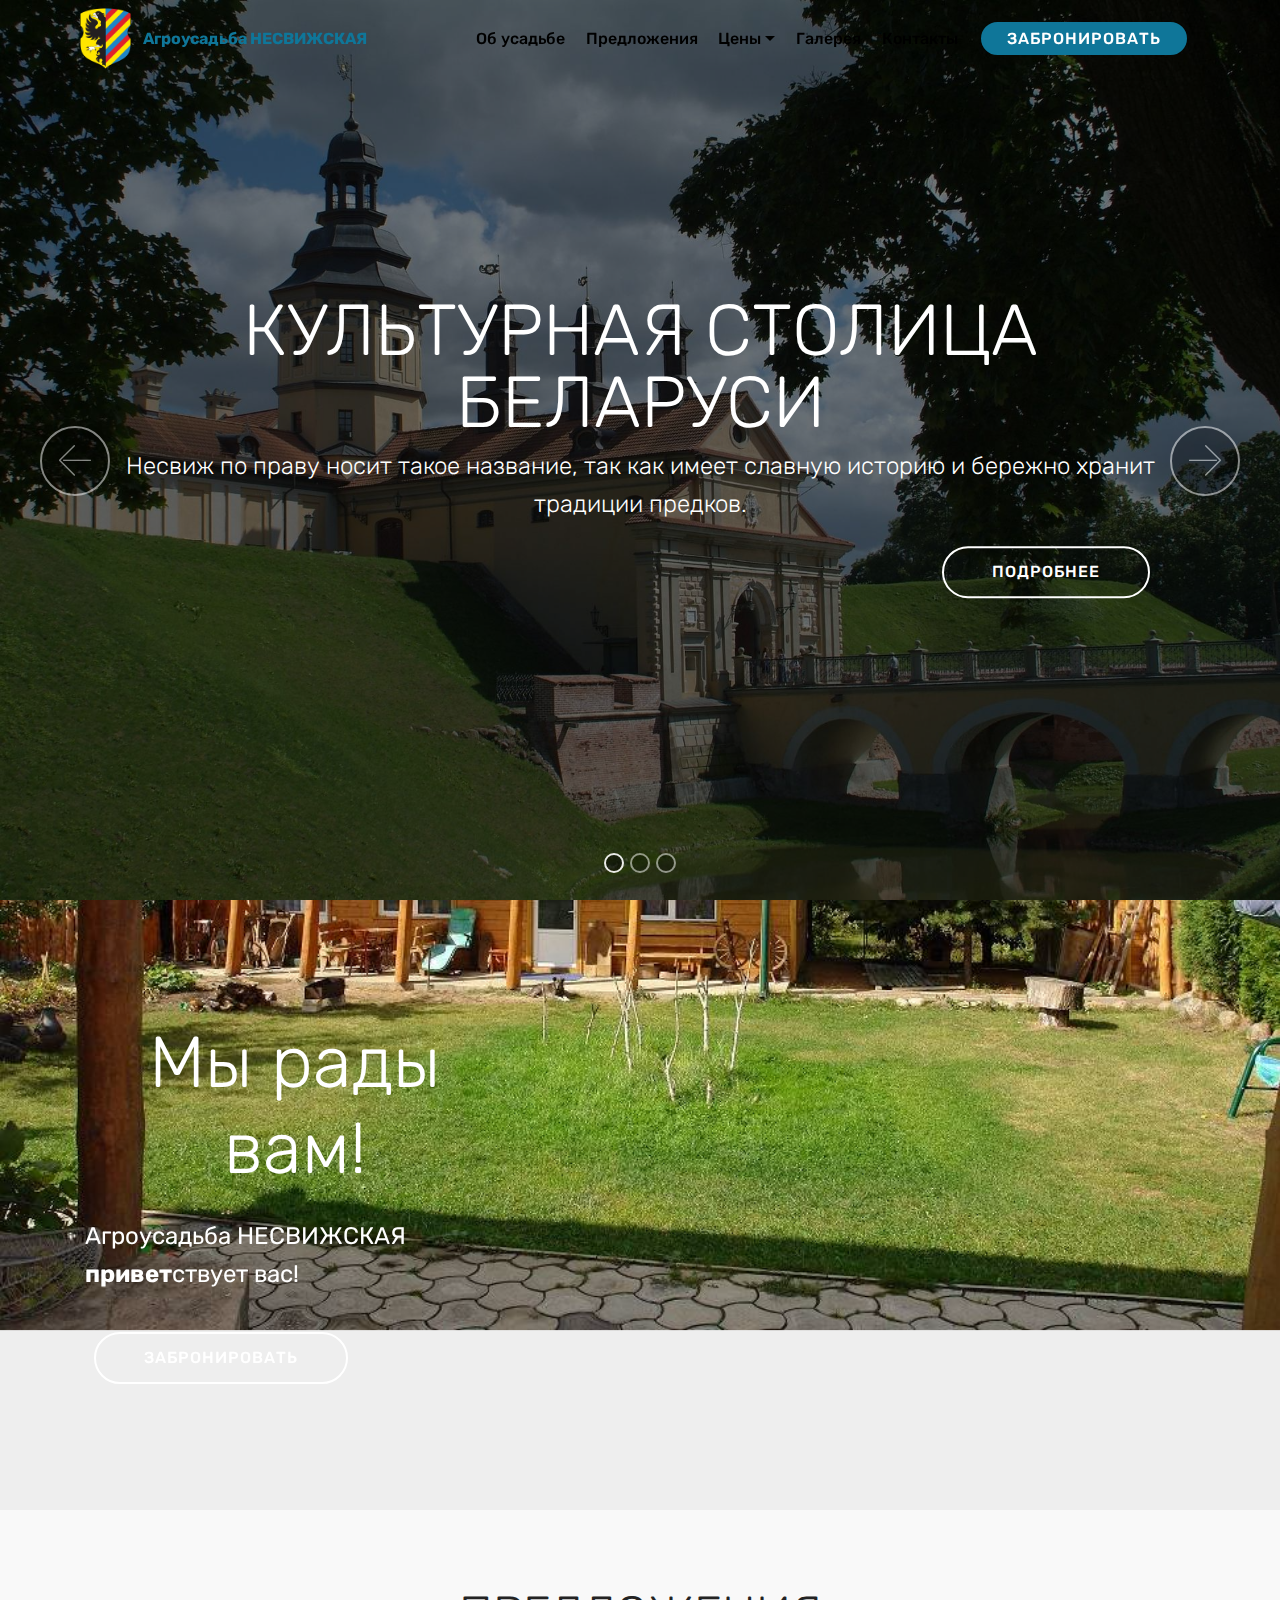
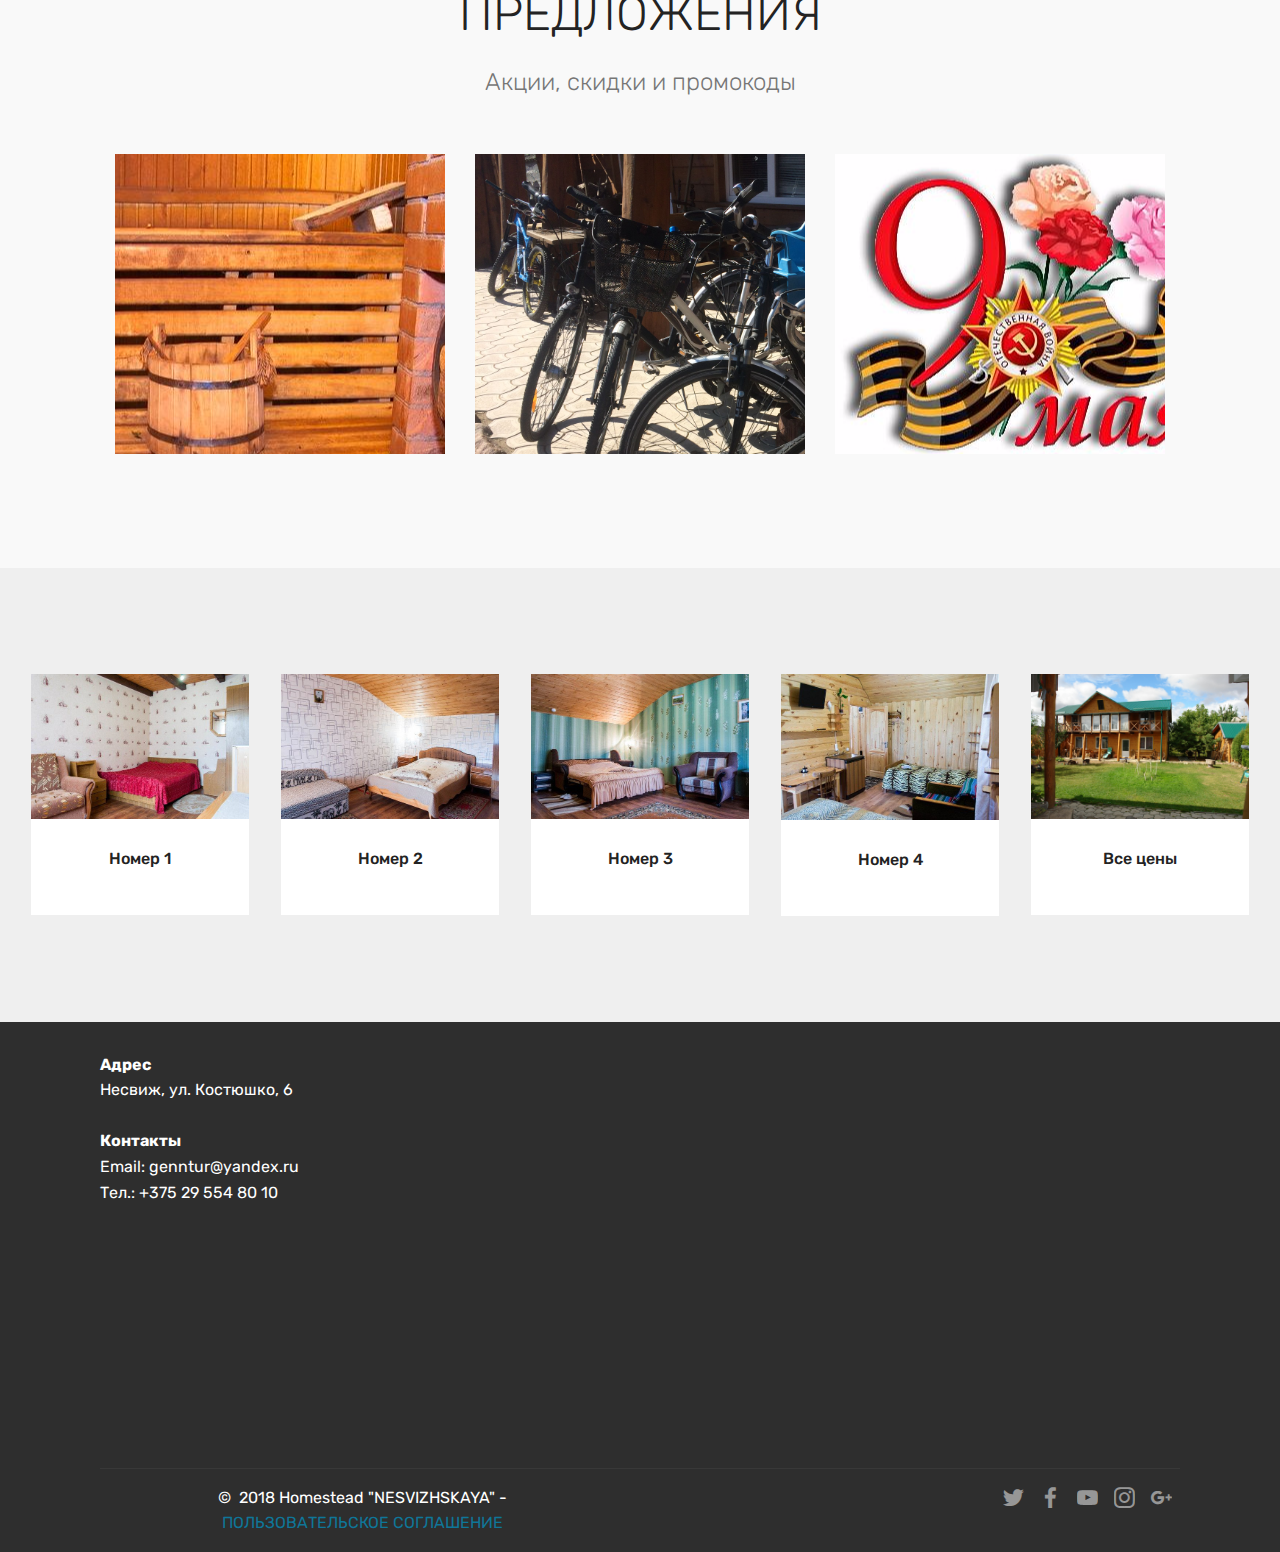
==== commit f5900196: "create github pages" ====
--- a/index.html
+++ b/index.html
@@ -1,40 +1,6 @@
 <!DOCTYPE html>
 <html >
 <head>
-  
-  
-<script type="text/javascript">!function(){var t=document.createElement("script");t.type="text/javascript",t.async=!0,t.src="https://vk.com/js/api/openapi.js?154",t.onload=function(){VK.Retargeting.Init("VK-RTRG-247740-tTmO"),VK.Retargeting.Hit()},document.head.appendChild(t)}();</script><noscript><img src="https://vk.com/rtrg?p=VK-RTRG-247740-tTmO" style="position:fixed; left:-999px;" alt=""/></noscript>
-
-<!-- Yandex.Metrika counter -->
-<script type="text/javascript" >
-    (function (d, w, c) {
-        (w[c] = w[c] || []).push(function() {
-            try {
-                w.yaCounter35834445 = new Ya.Metrika({
-                    id:35834445,
-                    clickmap:true,
-                    trackLinks:true,
-                    accurateTrackBounce:true,
-                    webvisor:true
-                });
-            } catch(e) { }
-        });
-
-        var n = d.getElementsByTagName("script")[0],
-            s = d.createElement("script"),
-            f = function () { n.parentNode.insertBefore(s, n); };
-        s.type = "text/javascript";
-        s.async = true;
-        s.src = "https://mc.yandex.ru/metrika/watch.js";
-
-        if (w.opera == "[object Opera]") {
-            d.addEventListener("DOMContentLoaded", f, false);
-        } else { f(); }
-    })(document, window, "yandex_metrika_callbacks");
-</script>
-<noscript><div><img src="https://mc.yandex.ru/watch/35834445" style="position:absolute; left:-9999px;" alt="" /></div></noscript>
-<!-- /Yandex.Metrika counter -->
-  
   <!-- Site made with Mobirise Website Builder v4.6.5, https://mobirise.com -->
   <meta charset="UTF-8">
   <meta http-equiv="X-UA-Compatible" content="IE=edge">
@@ -57,6 +23,42 @@
   
 </head>
 <body>
+
+<!-- Google Analytics -->
+<script type="text/javascript">!function(){var t=document.createElement("script");t.type="text/javascript",t.async=!0,t.src="https://vk.com/js/api/openapi.js?154",t.onload=function(){VK.Retargeting.Init("VK-RTRG-247740-tTmO"),VK.Retargeting.Hit()},document.head.appendChild(t)}();</script><noscript><img src="https://vk.com/rtrg?p=VK-RTRG-247740-tTmO" style="position:fixed; left:-999px;" alt=""/></noscript>
+
+<!-- Yandex.Metrika counter -->
+<script type="text/javascript" >
+    (function (d, w, c) {
+        (w[c] = w[c] || []).push(function() {
+            try {
+                w.yaCounter35834445 = new Ya.Metrika({
+                    id:35834445,
+                    clickmap:true,
+                    trackLinks:true,
+                    accurateTrackBounce:true,
+                    webvisor:true
+                });
+            } catch(e) { }
+        });
+
+        var n = d.getElementsByTagName("script")[0],
+            s = d.createElement("script"),
+            f = function () { n.parentNode.insertBefore(s, n); };
+        s.type = "text/javascript";
+        s.async = true;
+        s.src = "https://mc.yandex.ru/metrika/watch.js";
+
+        if (w.opera == "[object Opera]") {
+            d.addEventListener("DOMContentLoaded", f, false);
+        } else { f(); }
+    })(document, window, "yandex_metrika_callbacks");
+</script>
+<noscript><div><img src="https://mc.yandex.ru/watch/35834445" style="position:absolute; left:-9999px;" alt="" /></div></noscript>
+<!-- /Yandex.Metrika counter -->
+<!-- /Google Analytics -->
+
+
   <section class="menu cid-qMhFUl8lIL" once="menu" id="menu2-0">
 
     
@@ -97,7 +99,7 @@
     </nav>
 </section>
 
-<section class="engine"><a href="https://mobirise.ws/h">make free website</a></section><section class="carousel slide cid-qNl66B0FG6" data-interval="false" id="slider1-5">
+<section class="engine"><a href="https://mobirise.ws/j">design your own website</a></section><section class="carousel slide cid-qNl66B0FG6" data-interval="false" id="slider1-5">
 
     
 
@@ -340,7 +342,8 @@
   <script src="assets/ytplayer/jquery.mb.ytplayer.min.js"></script>
   <script src="assets/theme/js/script.js"></script>
   <script src="assets/slidervideo/script.js"></script>
+  <script src="assets/formoid/formoid.min.js"></script>
   
   
 </body>
-</html>
+</html>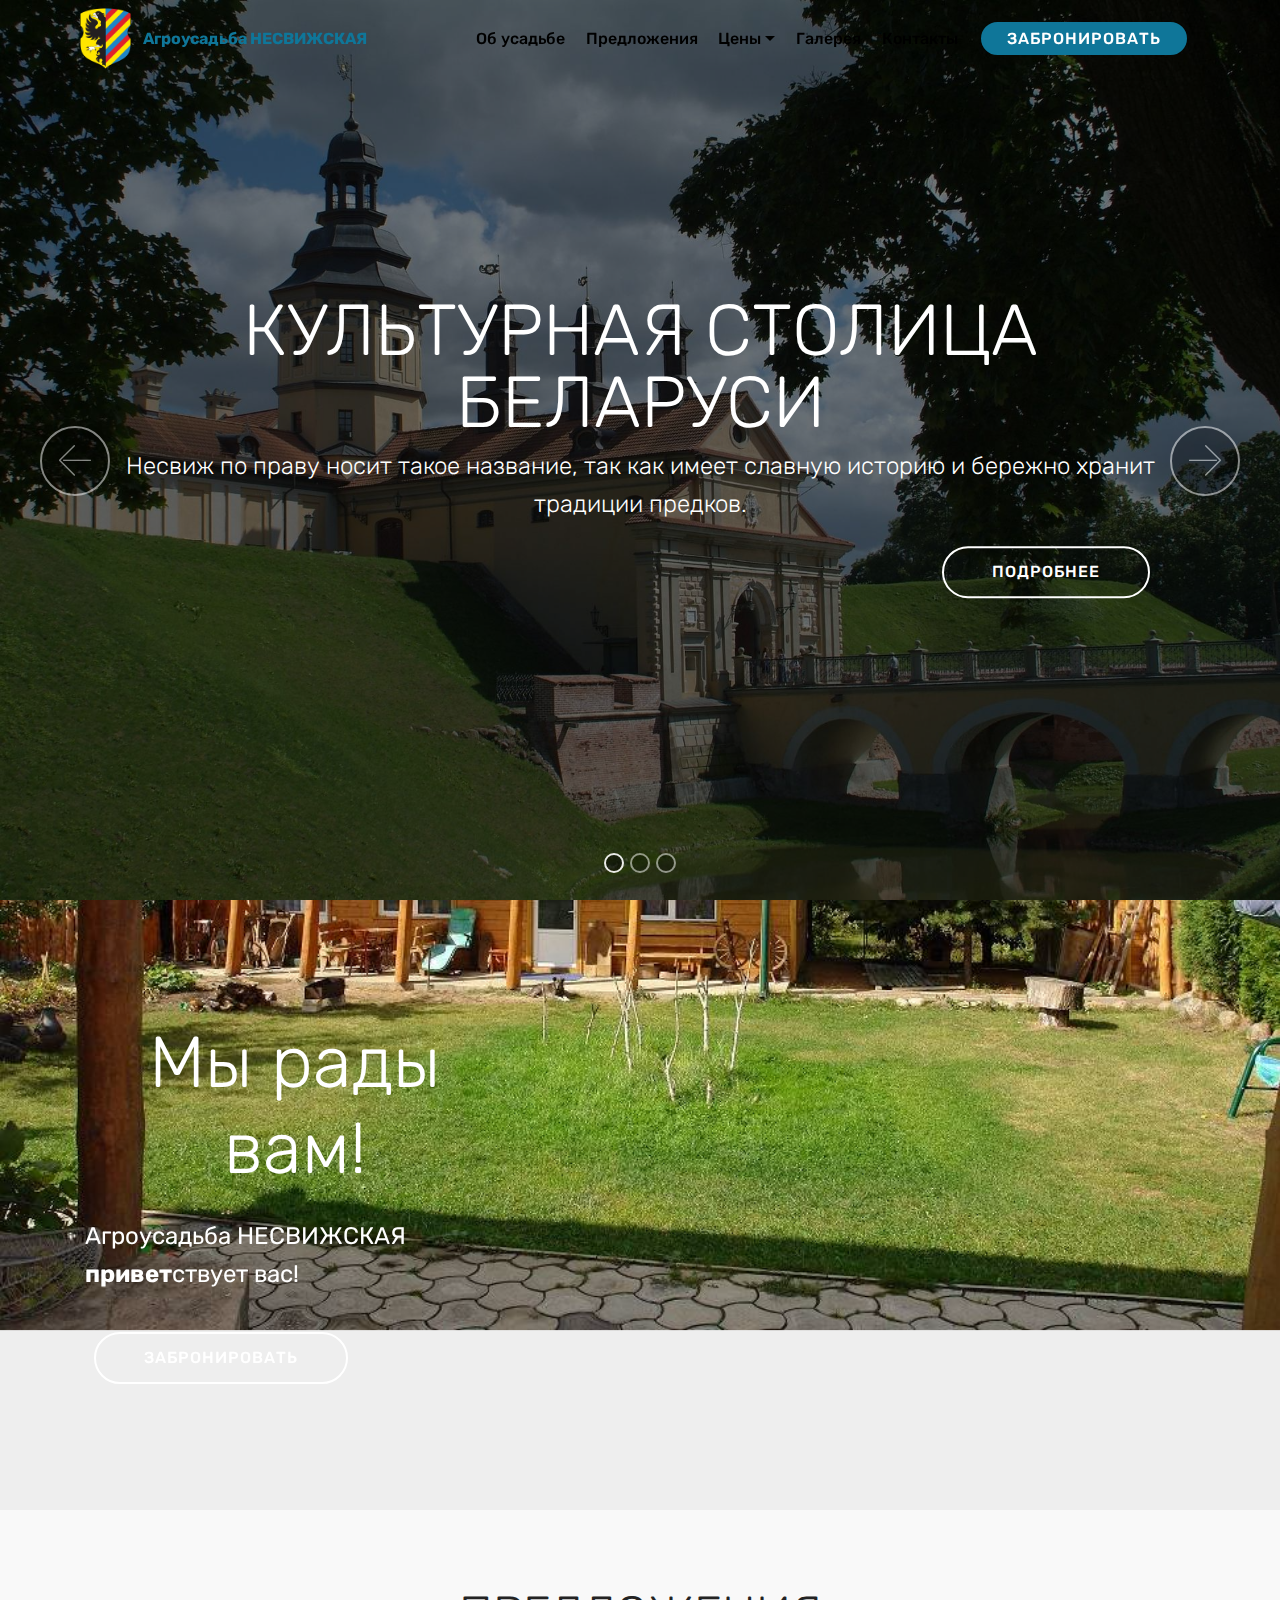
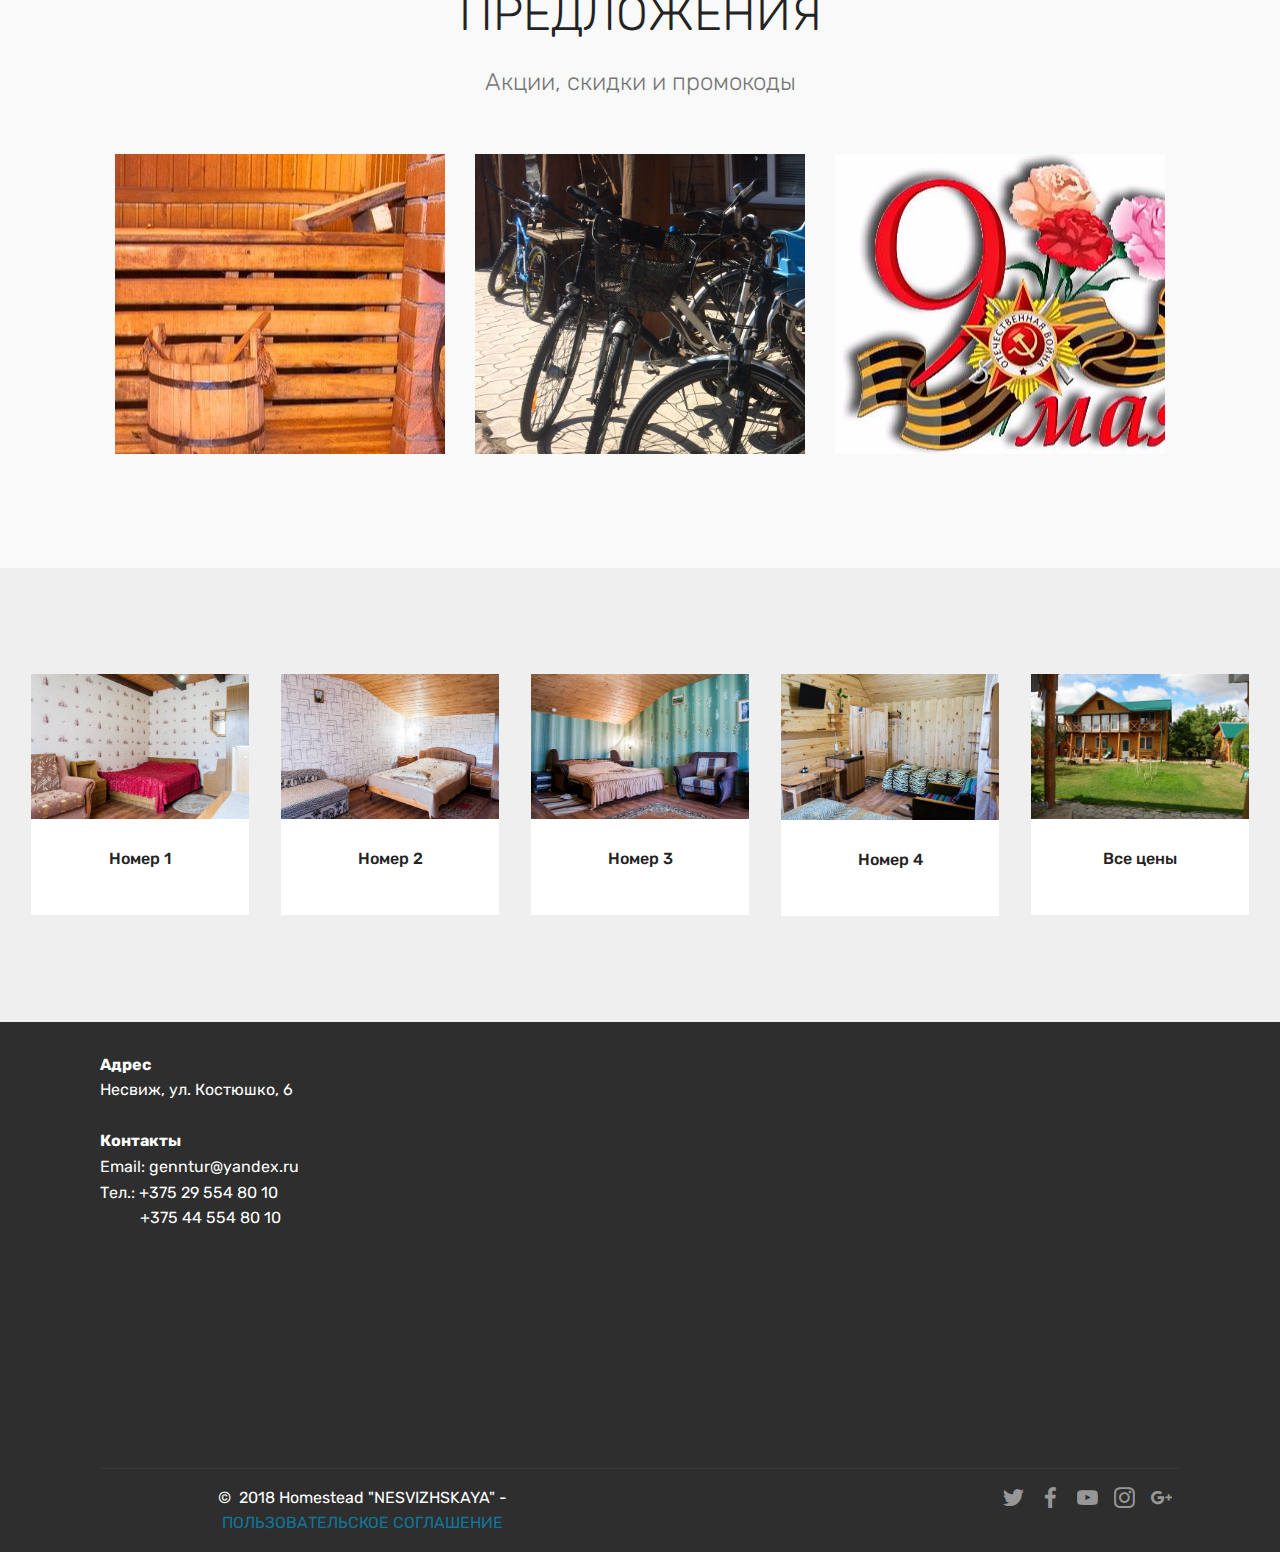
==== commit d782f40e: "create github pages" ====
--- a/index.html
+++ b/index.html
@@ -8,7 +8,7 @@
   <meta name="viewport" content="width=device-width, initial-scale=1, minimum-scale=1">
   <link rel="shortcut icon" href="assets/images/gerbniasvizh-500x600.png" type="image/x-icon">
   <meta name="description" content="">
-  <title>Гостиница Несвиж</title>
+  <title>Гостиница в Несвиже. Снять номер в Агроусадьбе Несвижская.</title>
   <link rel="stylesheet" href="assets/web/assets/mobirise-icons/mobirise-icons.css">
   <link rel="stylesheet" href="assets/tether/tether.min.css">
   <link rel="stylesheet" href="assets/bootstrap/css/bootstrap.min.css">
@@ -75,11 +75,11 @@
         <div class="menu-logo">
             <div class="navbar-brand">
                 <span class="navbar-logo">
-                    <a href="zabronirovat.html">
+                    <a href="https://vk.com/homestead.nesvizhskaya" target="_blank">
                         <img src="assets/images/gerbniasvizh-500x600.png" alt="Mobirise" title="" style="height: 3.8rem;">
                     </a>
                 </span>
-                <span class="navbar-caption-wrap"><a class="navbar-caption text-primary display-4" href="https://mobirise.com">Агроусадьба НЕСВИЖСКАЯ</a></span>
+                <span class="navbar-caption-wrap"><a class="navbar-caption text-primary display-4" href="page1.html">Агроусадьба НЕСВИЖСКАЯ</a></span>
             </div>
         </div>
         <div class="collapse navbar-collapse" id="navbarSupportedContent">
@@ -99,7 +99,7 @@
     </nav>
 </section>
 
-<section class="engine"><a href="https://mobirise.ws/j">design your own website</a></section><section class="carousel slide cid-qNl66B0FG6" data-interval="false" id="slider1-5">
+<section class="engine"><a href="https://mobirise.ws/p">open source website creator</a></section><section class="carousel slide cid-qNl66B0FG6" data-interval="false" id="slider1-5">
 
     
 
@@ -147,12 +147,12 @@
             <div class="col-12 col-md-6 mb-4 col-lg-4">
                 <div class="card flip-card p-5 align-center">
                     <div class="card-front card_cont">
-                        <img src="assets/images/4-2-772x515.jpg" alt="Mobirise" title="">
+                        <a href="https://vk.com/market-163799235?w=product-163799235_1358913%2Fquery" target="_blank"><img src="assets/images/4-2-772x515.jpg" alt="Mobirise" title=""></a>
                     </div>
                     <div class="card_back card_cont">
                         <h4 class="card-title display-5 py-2 mbr-fonts-style">Русская баня</h4>
                         <p class="mbr-text mbr-fonts-style display-7">
-                            Mobirise offers several themes that include sliders, galleries, article blocks, counters, accordions, video and many more.
+                            Снимите напряжение и отдохните телом в русской баньке на дровах!
                         </p>
                     </div>
                 </div>
@@ -162,13 +162,11 @@
                 
                 <div class="card flip-card p-5 align-center">
                     <div class="card-front card_cont">
-                        <img src="assets/images/img-8752-3264x2448.jpg" alt="Mobirise" title="">
+                        <a href="https://vk.com/market-163799235?w=product-163799235_1377793%2Fquery" target="_blank"><img src="assets/images/img-8752-3264x2448.jpg" alt="Mobirise" title=""></a>
                     </div>
                     <div class="card_back card_cont">
                         <h4 class="card-title py-2 mbr-fonts-style display-5">Прокат велосипедов</h4>
-                        <p class="mbr-text mbr-fonts-style display-7">
-                            Drop the blocks into the page, edit content inline and publish - no technical skills required.
-                        </p>
+                        <p class="mbr-text mbr-fonts-style display-7">Возьмите велосипед в прокат и посмотрите все достопримечательности города Несвиж!&nbsp;</p>
                     </div>
                 </div>
             </div>
@@ -176,7 +174,7 @@
             <div class="col-12 col-md-6 mb-4 col-lg-4">
                 <div class="card flip-card p-5 align-center">
                     <div class="card-front card_cont">
-                        <img src="assets/images/u-cfb18eb4304d96cf0479df60248a993b-801-400x301.jpg" alt="Mobirise" title="">
+                        <a href="https://vk.com/homestead.nesvizhskaya" target="_blank"><img src="assets/images/u-cfb18eb4304d96cf0479df60248a993b-801-400x301.jpg" alt="Mobirise" title=""></a>
                     </div>
                     <div class="card_back card_cont">
                         <h4 class="card-title py-2 mbr-fonts-style display-5">ПРОМОКОД</h4>
@@ -271,13 +269,13 @@
             <div class="col-12 col-md-3 mbr-fonts-style display-7">
                 <p class="mbr-text">
                     <strong>Адрес</strong>
-<br>Несвиж, ул. Костюшко, 6<br><br><strong>Контакты</strong>&nbsp;<br>Email: genntur@yandex.ru&nbsp;<br>Тел.: +375 29 554 80 10<br></p>
+<br>Несвиж, ул. Костюшко, 6<br><br><strong>Контакты</strong>&nbsp;<br>Email: genntur@yandex.ru&nbsp;<br>Тел.: +375 29 554 80 10<br>&nbsp; &nbsp; &nbsp; &nbsp; &nbsp; +375 44 554 80 10<br></p>
             </div>
             <div class="col-12 col-md-3 mbr-fonts-style display-7">
                 <p class="mbr-text"></p>
             </div>
             <div class="col-12 col-md-6">
-                <div class="google-map"><iframe frameborder="0" style="border:0" src="https://www.google.com/maps/embed/v1/place?key=AIzaSyA0Dx_boXQiwvdz8sJHoYeZNVTdoWONYkU&amp;q=place_id:ChIJnQ84hDUc2UYROhplZW-CXf0" allowfullscreen=""></iframe></div>
+                <div class="google-map"><iframe frameborder="0" style="border:0" src="https://www.google.com/maps/embed/v1/place?key=AIzaSyA0Dx_boXQiwvdz8sJHoYeZNVTdoWONYkU&amp;q=place_id:ChIJKUkQmTUc2UYRwF8qxhQgock" allowfullscreen=""></iframe></div>
             </div>
         </div>
         <div class="footer-lower">
@@ -342,7 +340,6 @@
   <script src="assets/ytplayer/jquery.mb.ytplayer.min.js"></script>
   <script src="assets/theme/js/script.js"></script>
   <script src="assets/slidervideo/script.js"></script>
-  <script src="assets/formoid/formoid.min.js"></script>
   
   
 </body>
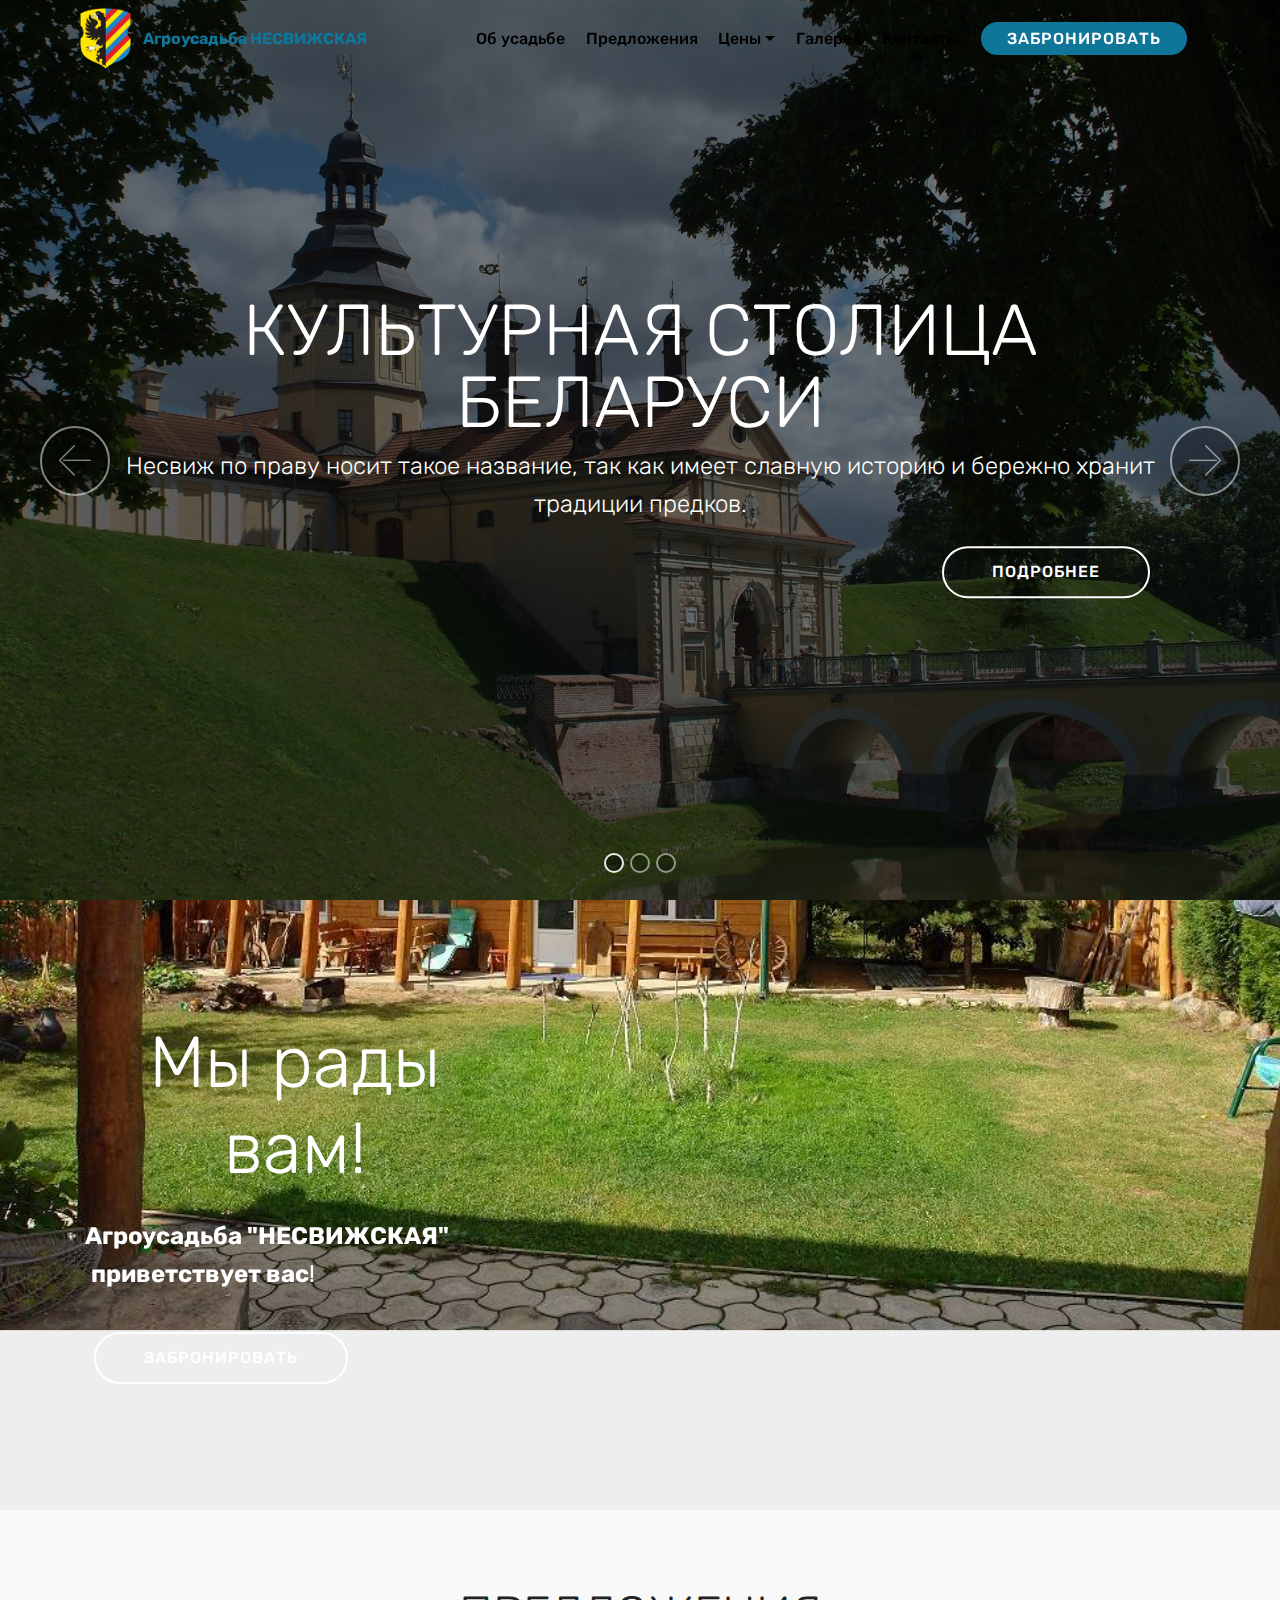
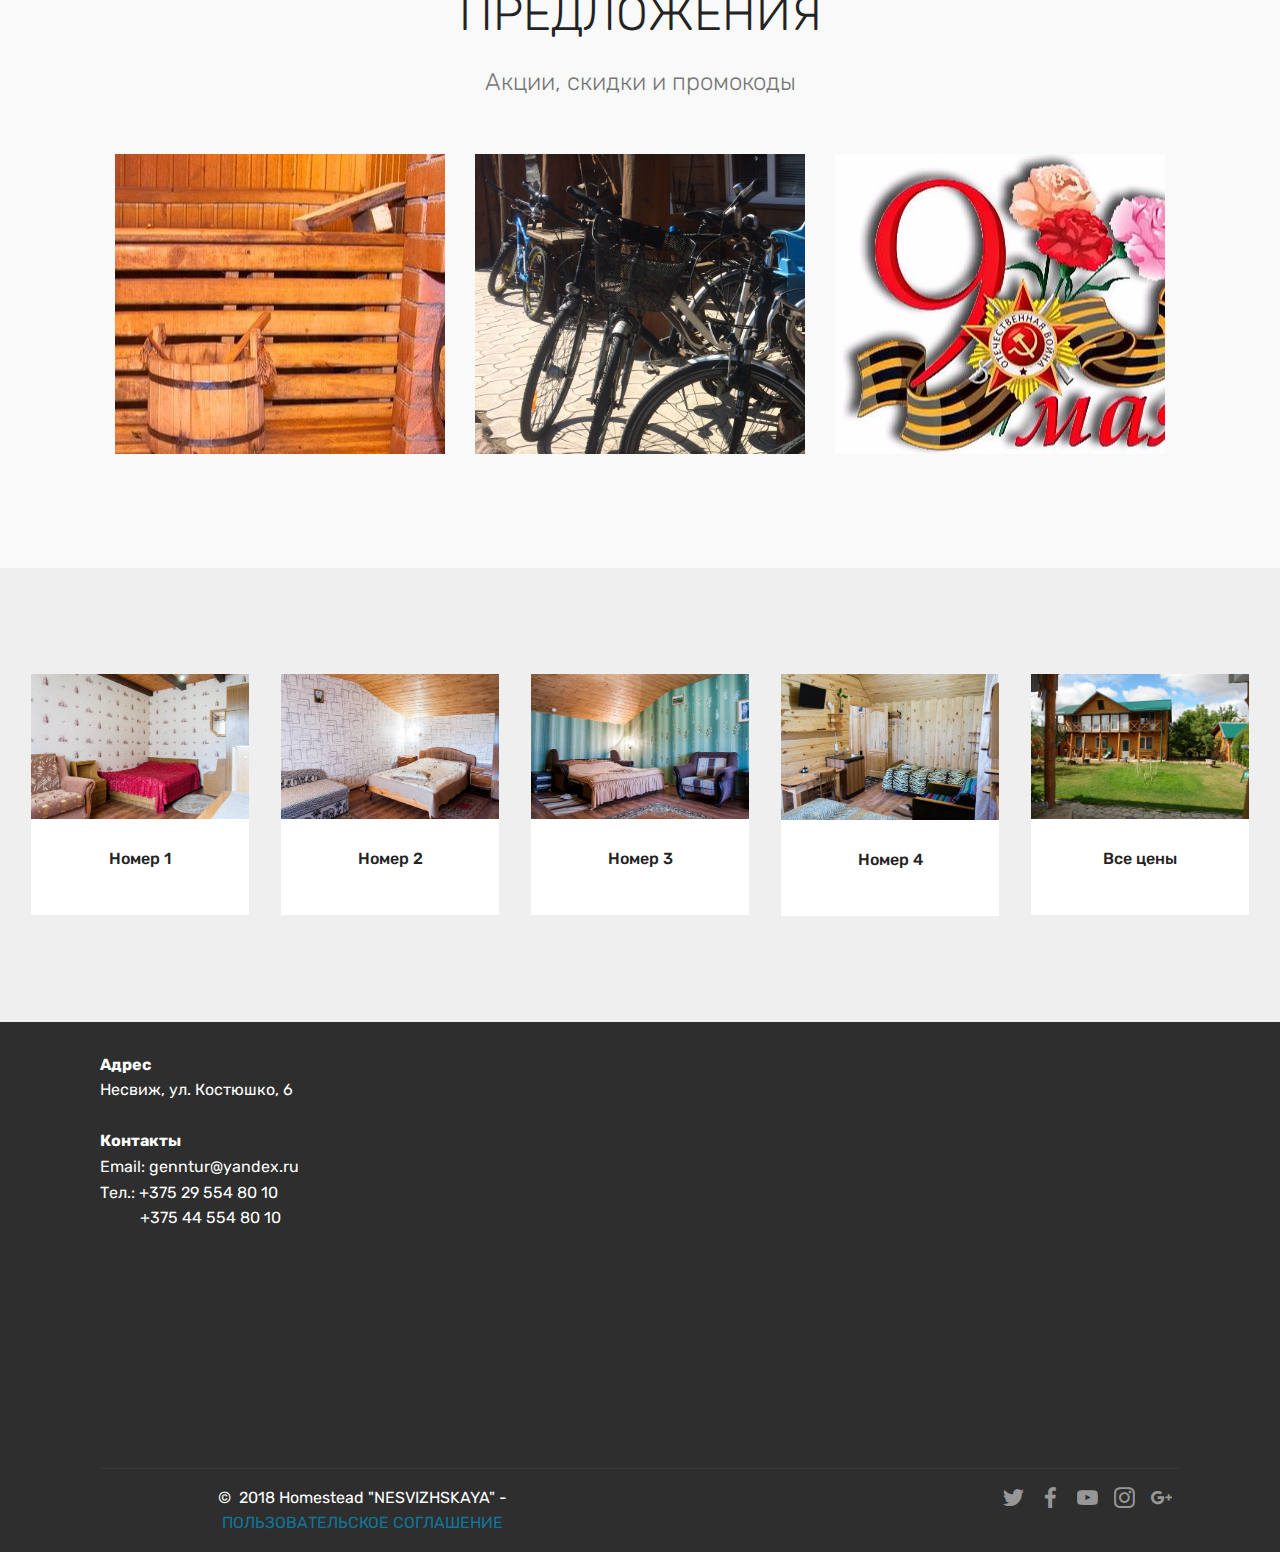
==== commit 74a814c6: "create github pages" ====
--- a/index.html
+++ b/index.html
@@ -1,10 +1,10 @@
 <!DOCTYPE html>
 <html >
 <head>
-  <!-- Site made with Mobirise Website Builder v4.6.5, https://mobirise.com -->
+  <!-- Site made with Mobirise Website Builder v4.8.4, https://mobirise.com -->
   <meta charset="UTF-8">
   <meta http-equiv="X-UA-Compatible" content="IE=edge">
-  <meta name="generator" content="Mobirise v4.6.5, mobirise.com">
+  <meta name="generator" content="Mobirise v4.8.4, mobirise.com">
   <meta name="viewport" content="width=device-width, initial-scale=1, minimum-scale=1">
   <link rel="shortcut icon" href="assets/images/gerbniasvizh-500x600.png" type="image/x-icon">
   <meta name="description" content="">
@@ -23,42 +23,6 @@
   
 </head>
 <body>
-
-<!-- Google Analytics -->
-<script type="text/javascript">!function(){var t=document.createElement("script");t.type="text/javascript",t.async=!0,t.src="https://vk.com/js/api/openapi.js?154",t.onload=function(){VK.Retargeting.Init("VK-RTRG-247740-tTmO"),VK.Retargeting.Hit()},document.head.appendChild(t)}();</script><noscript><img src="https://vk.com/rtrg?p=VK-RTRG-247740-tTmO" style="position:fixed; left:-999px;" alt=""/></noscript>
-
-<!-- Yandex.Metrika counter -->
-<script type="text/javascript" >
-    (function (d, w, c) {
-        (w[c] = w[c] || []).push(function() {
-            try {
-                w.yaCounter35834445 = new Ya.Metrika({
-                    id:35834445,
-                    clickmap:true,
-                    trackLinks:true,
-                    accurateTrackBounce:true,
-                    webvisor:true
-                });
-            } catch(e) { }
-        });
-
-        var n = d.getElementsByTagName("script")[0],
-            s = d.createElement("script"),
-            f = function () { n.parentNode.insertBefore(s, n); };
-        s.type = "text/javascript";
-        s.async = true;
-        s.src = "https://mc.yandex.ru/metrika/watch.js";
-
-        if (w.opera == "[object Opera]") {
-            d.addEventListener("DOMContentLoaded", f, false);
-        } else { f(); }
-    })(document, window, "yandex_metrika_callbacks");
-</script>
-<noscript><div><img src="https://mc.yandex.ru/watch/35834445" style="position:absolute; left:-9999px;" alt="" /></div></noscript>
-<!-- /Yandex.Metrika counter -->
-<!-- /Google Analytics -->
-
-
   <section class="menu cid-qMhFUl8lIL" once="menu" id="menu2-0">
 
     
@@ -99,7 +63,7 @@
     </nav>
 </section>
 
-<section class="engine"><a href="https://mobirise.ws/p">open source website creator</a></section><section class="carousel slide cid-qNl66B0FG6" data-interval="false" id="slider1-5">
+<section class="engine"><a href="https://mobirise.info/l">free site templates</a></section><section class="carousel slide cid-qNl66B0FG6" data-interval="false" id="slider1-5">
 
     
 
@@ -119,7 +83,7 @@
             <div class="media-content align-right">
                 <h1 class="mbr-section-title mbr-white pb-3 mbr-fonts-style display-1">Мы рады вам!</h1>
                 <div class="mbr-section-text mbr-white pb-3">
-                    <p class="mbr-text mbr-fonts-style display-5">Агроусадьба НЕСВИЖСКАЯ <strong>привет</strong>ствует вас!&nbsp;</p>
+                    <p class="mbr-text mbr-fonts-style display-5"><strong>Агроусадьба "НЕСВИЖСКАЯ"</strong><br>&nbsp;<strong>приветствует вас</strong>!&nbsp;</p>
                 </div>
                 <div class="mbr-section-btn"><a class="btn btn-md btn-white-outline display-4" href="https://vk.com/homestead.nesvizhskaya" target="_blank">ЗАБРОНИРОВАТЬ</a></div>
             </div>
--- a/assets/theme/css/style.css
+++ b/assets/theme/css/style.css
@@ -1,420 +1,7 @@
 /*!
  * Mobirise v4 theme (https://mobirise.com/)
  * Copyright 2017 Mobirise
- */
-section {
-  background-color: #eeeeee; }
-
-section,
-.container,
-.container-fluid {
-  position: relative;
-  word-wrap: break-word; }
-
-a.mbr-iconfont:hover {
-  text-decoration: none; }
-
-.article .lead p, .article .lead ul, .article .lead ol, .article .lead pre, .article .lead blockquote {
-  margin-bottom: 0; }
-
-a {
-  font-style: normal;
-  font-weight: 400;
-  cursor: pointer; }
-  a, a:hover {
-    text-decoration: none; }
-
-figure {
-  margin-bottom: 0; }
-
-body {
-  color: #232323; }
-
-h1, h2, h3, h4, h5, h6,
-.h1, .h2, .h3, .h4, .h5, .h6,
-.display-1, .display-2, .display-3, .display-4 {
-  line-height: 1;
-  word-break: break-word;
-  word-wrap: break-word; }
-
-b, strong {
-  font-weight: bold; }
-
-blockquote {
-  padding: 10px 0 10px 20px;
-  position: relative;
-  border-left: 2px solid;
-  border-color: #ff3366; }
-
-input:-webkit-autofill, input:-webkit-autofill:hover, input:-webkit-autofill:focus, input:-webkit-autofill:active {
-  transition-delay: 9999s;
-  transition-property: background-color, color; }
-
-textarea[type="hidden"] {
-  display: none; }
-
-body {
-  position: relative; }
-
-section {
-  background-position: 50% 50%;
-  background-repeat: no-repeat;
-  background-size: cover; }
-  section .mbr-background-video,
-  section .mbr-background-video-preview {
-    position: absolute;
-    bottom: 0;
-    left: 0;
-    right: 0;
-    top: 0; }
-
-.hidden {
-  visibility: hidden; }
-
-.mbr-z-index20 {
-  z-index: 20; }
-
-/*! Base colors */
-.mbr-white {
-  color: #ffffff; }
-
-.mbr-black {
-  color: #000000; }
-
-.mbr-bg-white {
-  background-color: #ffffff; }
-
-.mbr-bg-black {
-  background-color: #000000; }
-
-/*! Text-aligns */
-.align-left {
-  text-align: left; }
-
-.align-center {
-  text-align: center; }
-
-.align-right {
-  text-align: right; }
-
-@media (max-width: 767px) {
-  .align-left, .align-center, .align-right, .mbr-section-btn, .mbr-section-title {
-    text-align: center; } }
-/*! Font-weight  */
-.mbr-light {
-  font-weight: 300; }
-
-.mbr-regular {
-  font-weight: 400; }
-
-.mbr-semibold {
-  font-weight: 500; }
-
-.mbr-bold {
-  font-weight: 700; }
-
-/*! Media  */
-.media-size-item {
-  -webkit-flex: 1 1 auto;
-  -moz-flex: 1 1 auto;
-  -ms-flex: 1 1 auto;
-  -o-flex: 1 1 auto;
-  flex: 1 1 auto; }
-
-.media-content {
-  -webkit-flex-basis: 100%;
-  flex-basis: 100%; }
-
-.media-container-row {
-  display: -ms-flexbox;
-  display: -webkit-flex;
-  display: flex;
-  -webkit-flex-direction: row;
-  -ms-flex-direction: row;
-  flex-direction: row;
-  -webkit-flex-wrap: wrap;
-  -ms-flex-wrap: wrap;
-  flex-wrap: wrap;
-  -webkit-justify-content: center;
-  -ms-flex-pack: center;
-  justify-content: center;
-  -webkit-align-content: center;
-  -ms-flex-line-pack: center;
-  align-content: center;
-  -webkit-align-items: start;
-  -ms-flex-align: start;
-  align-items: start; }
-  .media-container-row .media-size-item {
-    width: 400px; }
-
-.media-container-column {
-  display: -ms-flexbox;
-  display: -webkit-flex;
-  display: flex;
-  -webkit-flex-direction: column;
-  -ms-flex-direction: column;
-  flex-direction: column;
-  -webkit-flex-wrap: wrap;
-  -ms-flex-wrap: wrap;
-  flex-wrap: wrap;
-  -webkit-justify-content: center;
-  -ms-flex-pack: center;
-  justify-content: center;
-  -webkit-align-content: center;
-  -ms-flex-line-pack: center;
-  align-content: center;
-  -webkit-align-items: stretch;
-  -ms-flex-align: stretch;
-  align-items: stretch; }
-  .media-container-column > * {
-    width: 100%; }
-
-@media (min-width: 992px) {
-  .media-container-row {
-    -webkit-flex-wrap: nowrap;
-    -ms-flex-wrap: nowrap;
-    flex-wrap: nowrap; } }
-figure {
-  overflow: hidden; }
-
-figure[mbr-media-size] {
-  transition: width 0.1s; }
-
-.mbr-figure img, .mbr-figure iframe {
-  display: block;
-  width: 100%; }
-
-.card {
-  background-color: transparent;
-  border: none; }
-
-.card-img {
-  text-align: center;
-  flex-shrink: 0; }
-
-.media {
-  max-width: 100%;
-  margin: 0 auto; }
-
-.mbr-figure {
-  -ms-flex-item-align: center;
-  -ms-grid-row-align: center;
-  -webkit-align-self: center;
-  align-self: center; }
-
-.media-container > div {
-  max-width: 100%; }
-
-.mbr-figure img, .card-img img {
-  width: 100%; }
-
-@media (max-width: 991px) {
-  .media-size-item {
-    width: auto !important; }
-
-  .media {
-    width: auto; }
-
-  .mbr-figure {
-    width: 100% !important; } }
-/*! Buttons */
-.mbr-section-btn {
-  margin-left: -.25rem;
-  margin-right: -.25rem;
-  font-size: 0; }
-
-nav .mbr-section-btn {
-  margin-left: 0rem;
-  margin-right: 0rem; }
-
-/*! Btn icon margin */
-.btn .mbr-iconfont, .btn.btn-sm .mbr-iconfont {
-  cursor: pointer;
-  margin-right: 0.5rem; }
-
-.btn.btn-md .mbr-iconfont, .btn.btn-md .mbr-iconfont {
-  margin-right: 0.8rem; }
-
-.mbr-regular {
-  font-weight: 400; }
-
-.mbr-semibold {
-  font-weight: 500; }
-
-.mbr-bold {
-  font-weight: 700; }
-
-[type="submit"] {
-  -webkit-appearance: none; }
-
-/*! Full-screen */
-.mbr-fullscreen .mbr-overlay {
-  min-height: 100vh; }
-
-.mbr-fullscreen {
-  display: flex;
-  display: -webkit-flex;
-  display: -moz-flex;
-  display: -ms-flex;
-  display: -o-flex;
-  align-items: center;
-  -webkit-align-items: center;
-  min-height: 100vh;
-  padding-top: 3rem;
-  padding-bottom: 3rem; }
-
-/*! Map */
-.map {
-  height: 25rem;
-  position: relative; }
-  .map iframe {
-    width: 100%;
-    height: 100%; }
-
-/* Form */
-.form-asterisk {
-  font-family: initial;
-  position: absolute;
-  top: -2px;
-  font-weight: normal; }
-
-/*! Scroll to top arrow */
-.mbr-arrow-up {
-  bottom: 25px;
-  right: 90px;
-  position: fixed;
-  text-align: right;
-  z-index: 5000;
-  color: #ffffff;
-  font-size: 32px;
-  transform: rotate(180deg);
-  -webkit-transform: rotate(180deg); }
-
-.mbr-arrow-up a {
-  background: rgba(0, 0, 0, 0.2);
-  border-radius: 3px;
-  color: #fff;
-  display: inline-block;
-  height: 60px;
-  width: 60px;
-  outline-style: none !important;
-  position: relative;
-  text-decoration: none;
-  transition: all .3s ease-in-out;
-  cursor: pointer;
-  text-align: center; }
-  .mbr-arrow-up a:hover {
-    background-color: rgba(0, 0, 0, 0.4); }
-  .mbr-arrow-up a i {
-    line-height: 60px; }
-
-.mbr-arrow-up-icon {
-  display: block;
-  color: #fff; }
-
-.mbr-arrow-up-icon::before {
-  content: "\203a";
-  display: inline-block;
-  font-family: serif;
-  font-size: 32px;
-  line-height: 1;
-  font-style: normal;
-  position: relative;
-  top: 6px;
-  left: -4px;
-  -webkit-transform: rotate(-90deg);
-  transform: rotate(-90deg); }
-
-/*! Arrow Down */
-.mbr-arrow {
-  position: absolute;
-  bottom: 45px;
-  left: 50%;
-  width: 60px;
-  height: 60px;
-  cursor: pointer;
-  background-color: rgba(80, 80, 80, 0.5);
-  border-radius: 50%;
-  -webkit-transform: translateX(-50%);
-  transform: translateX(-50%); }
-  .mbr-arrow > a {
-    display: inline-block;
-    text-decoration: none;
-    outline-style: none;
-    -webkit-animation: arrowdown 1.7s ease-in-out infinite;
-    animation: arrowdown 1.7s ease-in-out infinite; }
-    .mbr-arrow > a > i {
-      position: absolute;
-      top: -2px;
-      left: 15px;
-      font-size: 2rem; }
-
-@keyframes arrowdown {
-  0% {
-    transform: translateY(0px);
-    -webkit-transform: translateY(0px); }
-  50% {
-    transform: translateY(-5px);
-    -webkit-transform: translateY(-5px); }
-  100% {
-    transform: translateY(0px);
-    -webkit-transform: translateY(0px); } }
-@-webkit-keyframes arrowdown {
-  0% {
-    transform: translateY(0px);
-    -webkit-transform: translateY(0px); }
-  50% {
-    transform: translateY(-5px);
-    -webkit-transform: translateY(-5px); }
-  100% {
-    transform: translateY(0px);
-    -webkit-transform: translateY(0px); } }
-@media (max-width: 500px) {
-  .mbr-arrow-up {
-    left: 50%;
-    right: auto;
-    transform: translateX(-50%) rotate(180deg);
-    -webkit-transform: translateX(-50%) rotate(180deg); } }
-/*Gradients animation*/
-@keyframes gradient-animation {
-  from {
-    background-position: 0% 100%;
-    animation-timing-function: ease-in-out; }
-  to {
-    background-position: 100% 0%;
-    animation-timing-function: ease-in-out; } }
-@-webkit-keyframes gradient-animation {
-  from {
-    background-position: 0% 100%;
-    animation-timing-function: ease-in-out; }
-  to {
-    background-position: 100% 0%;
-    animation-timing-function: ease-in-out; } }
-.bg-gradient {
-  background-size: 200% 200%;
-  animation: gradient-animation 5s infinite alternate;
-  -webkit-animation: gradient-animation 5s infinite alternate; }
-
-.menu .navbar-brand {
-  display: -webkit-flex; }
-  .menu .navbar-brand span {
-    display: flex;
-    display: -webkit-flex; }
-  .menu .navbar-brand .navbar-caption-wrap {
-    display: -webkit-flex; }
-  .menu .navbar-brand .navbar-logo img {
-    display: -webkit-flex; }
-@media (min-width: 768px) and (max-width: 991px) {
-  .menu .navbar-toggleable-sm .navbar-nav {
-    display: -webkit-box;
-    display: -webkit-flex;
-    display: -ms-flexbox; } }
-@media (min-width: 992px) {
-  .menu .navbar-nav.nav-dropdown {
-    display: -webkit-flex; }
-  .menu .navbar-toggleable-sm .navbar-collapse {
-    display: -webkit-flex !important; } }
-
+ */section{background-color:#eeeeee}section,.container,.container-fluid{position:relative;word-wrap:break-word}a.mbr-iconfont:hover{text-decoration:none}.article .lead p,.article .lead ul,.article .lead ol,.article .lead pre,.article .lead blockquote{margin-bottom:0}a{font-style:normal;font-weight:400;cursor:pointer}a,a:hover{text-decoration:none}figure{margin-bottom:0}body{color:#232323}h1,h2,h3,h4,h5,h6,.h1,.h2,.h3,.h4,.h5,.h6,.display-1,.display-2,.display-3,.display-4{line-height:1;word-break:break-word;word-wrap:break-word}b,strong{font-weight:bold}blockquote{padding:10px 0 10px 20px;position:relative;border-left:2px solid;border-color:#ff3366}input:-webkit-autofill,input:-webkit-autofill:hover,input:-webkit-autofill:focus,input:-webkit-autofill:active{transition-delay:9999s;transition-property:background-color, color}textarea[type="hidden"]{display:none}body{position:relative}section{background-position:50% 50%;background-repeat:no-repeat;background-size:cover}section .mbr-background-video,section .mbr-background-video-preview{position:absolute;bottom:0;left:0;right:0;top:0}.hidden{visibility:hidden}.mbr-z-index20{z-index:20}/*! Base colors */.mbr-white{color:#ffffff}.mbr-black{color:#000000}.mbr-bg-white{background-color:#ffffff}.mbr-bg-black{background-color:#000000}/*! Text-aligns */.align-left{text-align:left}.align-center{text-align:center}.align-right{text-align:right}@media (max-width: 767px){.align-left,.align-center,.align-right,.mbr-section-btn,.mbr-section-title{text-align:center}}/*! Font-weight  */.mbr-light{font-weight:300}.mbr-regular{font-weight:400}.mbr-semibold{font-weight:500}.mbr-bold{font-weight:700}/*! Media  */.media-size-item{-webkit-flex:1 1 auto;-moz-flex:1 1 auto;-ms-flex:1 1 auto;-o-flex:1 1 auto;flex:1 1 auto}.media-content{-webkit-flex-basis:100%;flex-basis:100%}.media-container-row{display:-ms-flexbox;display:-webkit-flex;display:flex;-webkit-flex-direction:row;-ms-flex-direction:row;flex-direction:row;-webkit-flex-wrap:wrap;-ms-flex-wrap:wrap;flex-wrap:wrap;-webkit-justify-content:center;-ms-flex-pack:center;justify-content:center;-webkit-align-content:center;-ms-flex-line-pack:center;align-content:center;-webkit-align-items:start;-ms-flex-align:start;align-items:start}.media-container-row .media-size-item{width:400px}.media-container-column{display:-ms-flexbox;display:-webkit-flex;display:flex;-webkit-flex-direction:column;-ms-flex-direction:column;flex-direction:column;-webkit-flex-wrap:wrap;-ms-flex-wrap:wrap;flex-wrap:wrap;-webkit-justify-content:center;-ms-flex-pack:center;justify-content:center;-webkit-align-content:center;-ms-flex-line-pack:center;align-content:center;-webkit-align-items:stretch;-ms-flex-align:stretch;align-items:stretch}.media-container-column>*{width:100%}@media (min-width: 992px){.media-container-row{-webkit-flex-wrap:nowrap;-ms-flex-wrap:nowrap;flex-wrap:nowrap}}figure{overflow:hidden}figure[mbr-media-size]{transition:width 0.1s}.mbr-figure img,.mbr-figure iframe{display:block;width:100%}.card{background-color:transparent;border:none}.card-img{text-align:center;flex-shrink:0;-webkit-flex-shrink:0}.media{max-width:100%;margin:0 auto}.mbr-figure{-ms-flex-item-align:center;-ms-grid-row-align:center;-webkit-align-self:center;align-self:center}.media-container>div{max-width:100%}.mbr-figure img,.card-img img{width:100%}@media (max-width: 991px){.media-size-item{width:auto !important}.media{width:auto}.mbr-figure{width:100% !important}}/*! Buttons */.mbr-section-btn{margin-left:-.25rem;margin-right:-.25rem;font-size:0}nav .mbr-section-btn{margin-left:0rem;margin-right:0rem}/*! Btn icon margin */.btn .mbr-iconfont,.btn.btn-sm .mbr-iconfont{cursor:pointer;margin-right:0.5rem}.btn.btn-md .mbr-iconfont,.btn.btn-md .mbr-iconfont{margin-right:0.8rem}.mbr-regular{font-weight:400}.mbr-semibold{font-weight:500}.mbr-bold{font-weight:700}[type="submit"]{-webkit-appearance:none}/*! Full-screen */.mbr-fullscreen .mbr-overlay{min-height:100vh}.mbr-fullscreen{display:flex;display:-webkit-flex;display:-moz-flex;display:-ms-flex;display:-o-flex;align-items:center;-webkit-align-items:center;min-height:100vh;padding-top:3rem;padding-bottom:3rem}/*! Map */.map{height:25rem;position:relative}.map iframe{width:100%;height:100%}.form-asterisk{font-family:initial;position:absolute;top:-2px;font-weight:normal}/*! Scroll to top arrow */.mbr-arrow-up{bottom:25px;right:90px;position:fixed;text-align:right;z-index:5000;color:#ffffff;font-size:32px;transform:rotate(180deg);-webkit-transform:rotate(180deg)}.mbr-arrow-up a{background:rgba(0,0,0,0.2);border-radius:3px;color:#fff;display:inline-block;height:60px;width:60px;outline-style:none !important;position:relative;text-decoration:none;transition:all .3s ease-in-out;cursor:pointer;text-align:center}.mbr-arrow-up a:hover{background-color:rgba(0,0,0,0.4)}.mbr-arrow-up a i{line-height:60px}.mbr-arrow-up-icon{display:block;color:#fff}.mbr-arrow-up-icon::before{content:"\203a";display:inline-block;font-family:serif;font-size:32px;line-height:1;font-style:normal;position:relative;top:6px;left:-4px;-webkit-transform:rotate(-90deg);transform:rotate(-90deg)}/*! Arrow Down */.mbr-arrow{position:absolute;bottom:45px;left:50%;width:60px;height:60px;cursor:pointer;background-color:rgba(80,80,80,0.5);border-radius:50%;-webkit-transform:translateX(-50%);transform:translateX(-50%)}.mbr-arrow>a{display:inline-block;text-decoration:none;outline-style:none;-webkit-animation:arrowdown 1.7s ease-in-out infinite;animation:arrowdown 1.7s ease-in-out infinite}.mbr-arrow>a>i{position:absolute;top:-2px;left:15px;font-size:2rem}@keyframes arrowdown{0%{transform:translateY(0px);-webkit-transform:translateY(0px)}50%{transform:translateY(-5px);-webkit-transform:translateY(-5px)}100%{transform:translateY(0px);-webkit-transform:translateY(0px)}}@-webkit-keyframes arrowdown{0%{transform:translateY(0px);-webkit-transform:translateY(0px)}50%{transform:translateY(-5px);-webkit-transform:translateY(-5px)}100%{transform:translateY(0px);-webkit-transform:translateY(0px)}}@media (max-width: 500px){.mbr-arrow-up{left:50%;right:auto;transform:translateX(-50%) rotate(180deg);-webkit-transform:translateX(-50%) rotate(180deg)}}@keyframes gradient-animation{from{background-position:0% 100%;animation-timing-function:ease-in-out}to{background-position:100% 0%;animation-timing-function:ease-in-out}}@-webkit-keyframes gradient-animation{from{background-position:0% 100%;animation-timing-function:ease-in-out}to{background-position:100% 0%;animation-timing-function:ease-in-out}}.bg-gradient{background-size:200% 200%;animation:gradient-animation 5s infinite alternate;-webkit-animation:gradient-animation 5s infinite alternate}.menu .navbar-brand{display:-webkit-flex}.menu .navbar-brand span{display:flex;display:-webkit-flex}.menu .navbar-brand .navbar-caption-wrap{display:-webkit-flex}.menu .navbar-brand .navbar-logo img{display:-webkit-flex}@media (min-width: 768px) and (max-width: 991px){.menu .navbar-toggleable-sm .navbar-nav{display:-webkit-box;display:-webkit-flex;display:-ms-flexbox}}@media (min-width: 992px){.menu .navbar-nav.nav-dropdown{display:-webkit-flex}.menu .navbar-toggleable-sm .navbar-collapse{display:-webkit-flex !important}}.navbar{display:-webkit-flex;-webkit-flex-wrap:wrap;-webkit-align-items:center;-webkit-justify-content:space-between}.navbar-collapse{-webkit-flex-basis:100%;-webkit-flex-grow:1;-webkit-align-items:center}.nav-dropdown .link{padding:.667em 1.667em !important;margin:0 !important}.nav{display:-webkit-flex;-webkit-flex-wrap:wrap}.row{display:-webkit-flex;-webkit-flex-wrap:wrap}.justify-content-center{-webkit-justify-content:center}.form-inline{display:-webkit-flex;-webkit-flex-flow:row wrap;-webkit-align-items:center}.card-wrapper{flex:1;-webkit-flex:1}.carousel-control{display:-webkit-flex;-webkit-align-items:center;-webkit-justify-content:center}.carousel-controls{display:-webkit-flex}.media{display:-webkit-flex}
 /*# sourceMappingURL=style.css.map */
 .engine {
 	position: absolute;
--- a/assets/mobirise/css/mbr-additional.css
+++ b/assets/mobirise/css/mbr-additional.css
@@ -92,12 +92,15 @@
   -webkit-transition: all 0.3s ease-in-out;
   -moz-transition: all 0.3s ease-in-out;
   transition: all 0.3s ease-in-out;
-  padding: 1rem 3rem;
-  border-radius: 3px;
   display: inline-flex;
   align-items: center;
   justify-content: center;
   word-break: break-word;
+  -webkit-align-items: center;
+  -webkit-justify-content: center;
+  display: -webkit-inline-flex;
+  padding: 1rem 3rem;
+  border-radius: 3px;
 }
 .btn-sm {
   font-weight: 500;
@@ -586,7 +589,7 @@
 }
 /* Scroll to top button*/
 .scrollToTop_wraper {
-  opacity: 0 !important;
+  display: none;
 }
 #scrollToTop a i:before {
   content: '';
@@ -608,6 +611,7 @@
   left: 30%;
   bottom: 30%;
   transform: rotate(135deg);
+  -webkit-transform: rotate(135deg);
 }
 /* Others*/
 .note-check a[data-value=Rubik] {
@@ -648,6 +652,7 @@
   position: absolute;
   transform: rotate(45deg);
   width: 14px;
+  -webkit-transform: rotate(45deg);
 }
 .form-control {
   background-color: #f5f5f5;
@@ -709,6 +714,7 @@
 }
 .mbr-section__comments .row {
   justify-content: center;
+  -webkit-justify-content: center;
 }
 /* Forms */
 .mbr-form .btn {
@@ -1160,10 +1166,7 @@
     align-items: center;
   }
   .navbar-toggleable-sm .navbar-collapse {
-    display: -webkit-box !important;
-    display: -webkit-flex !important;
-    display: -ms-flexbox !important;
-    display: flex !important;
+    display: none;
     width: 100%;
   }
   .navbar-toggleable-sm .navbar-toggler {
@@ -1351,6 +1354,7 @@
 }
 .menu .navbar.collapsed:not(.beta-menu) {
   flex-direction: column;
+  -webkit-flex-direction: column;
 }
 .carousel-item.active,
 .carousel-item-next,
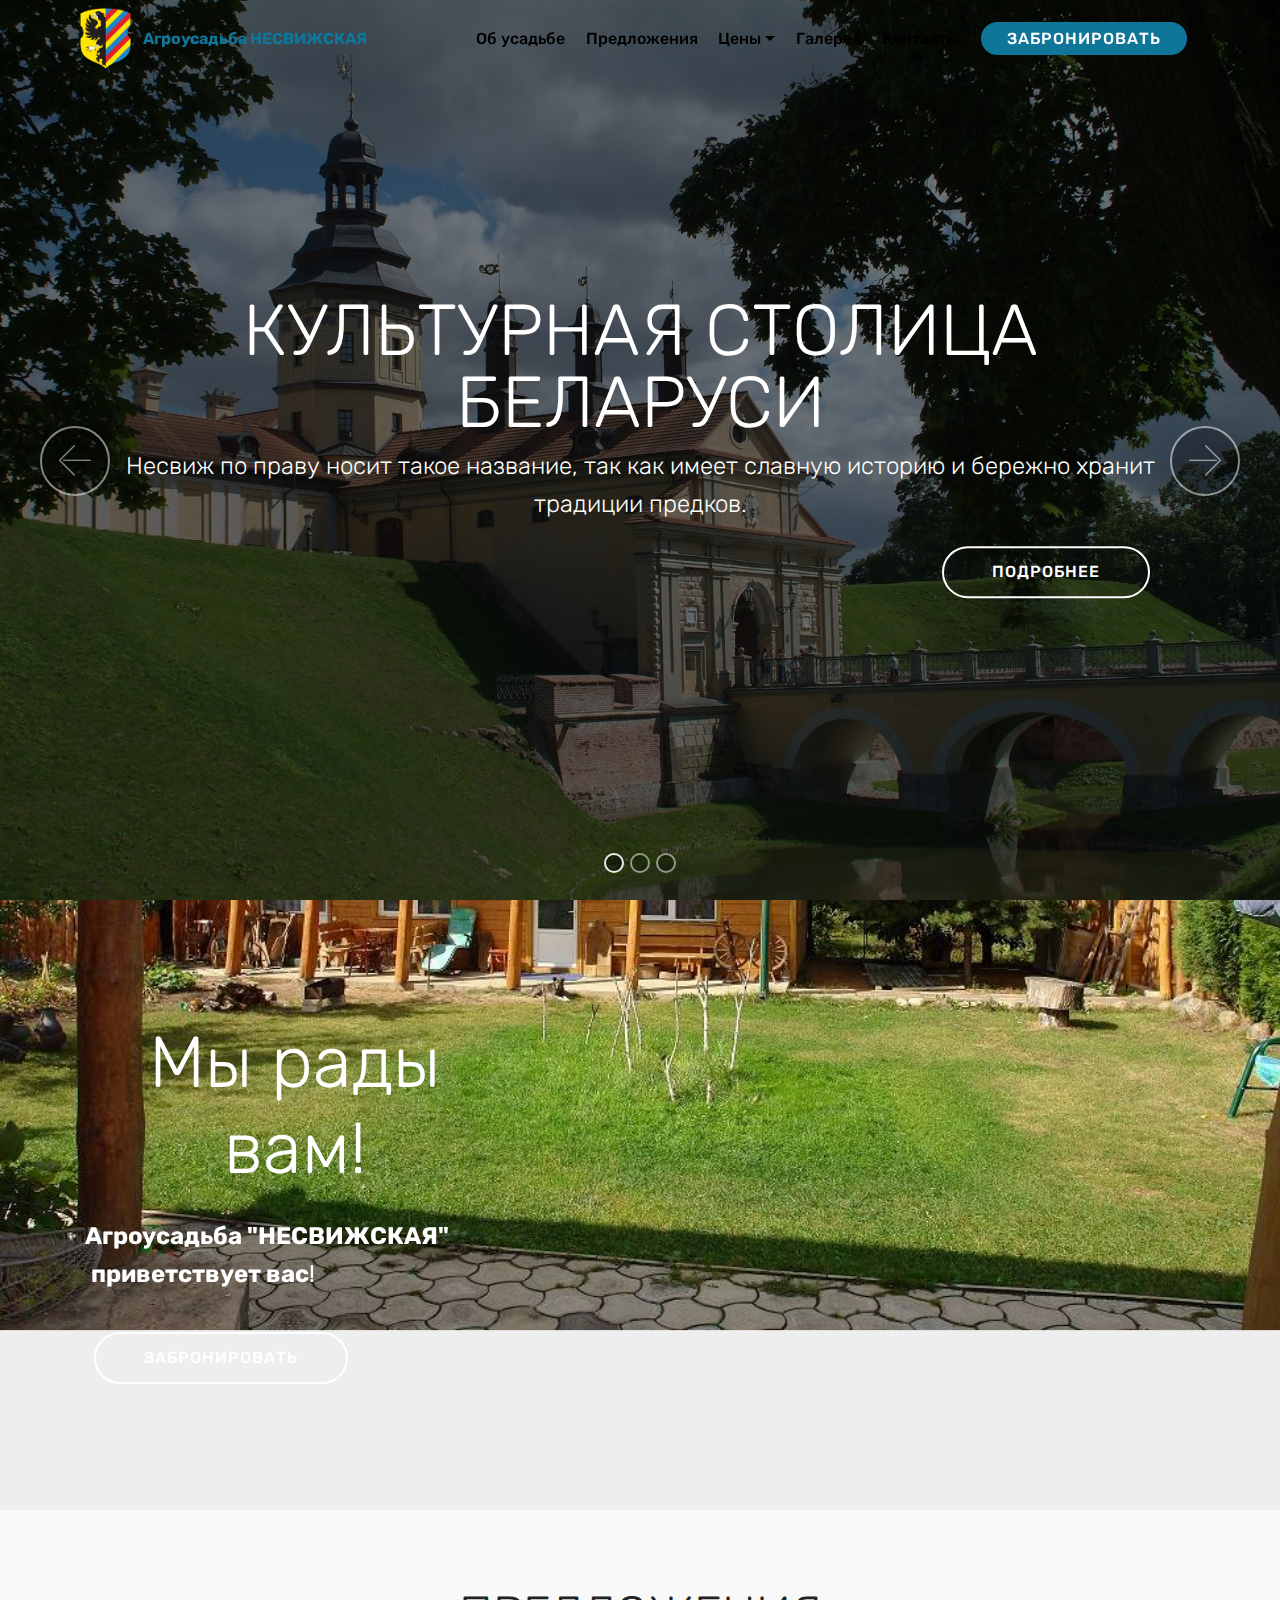
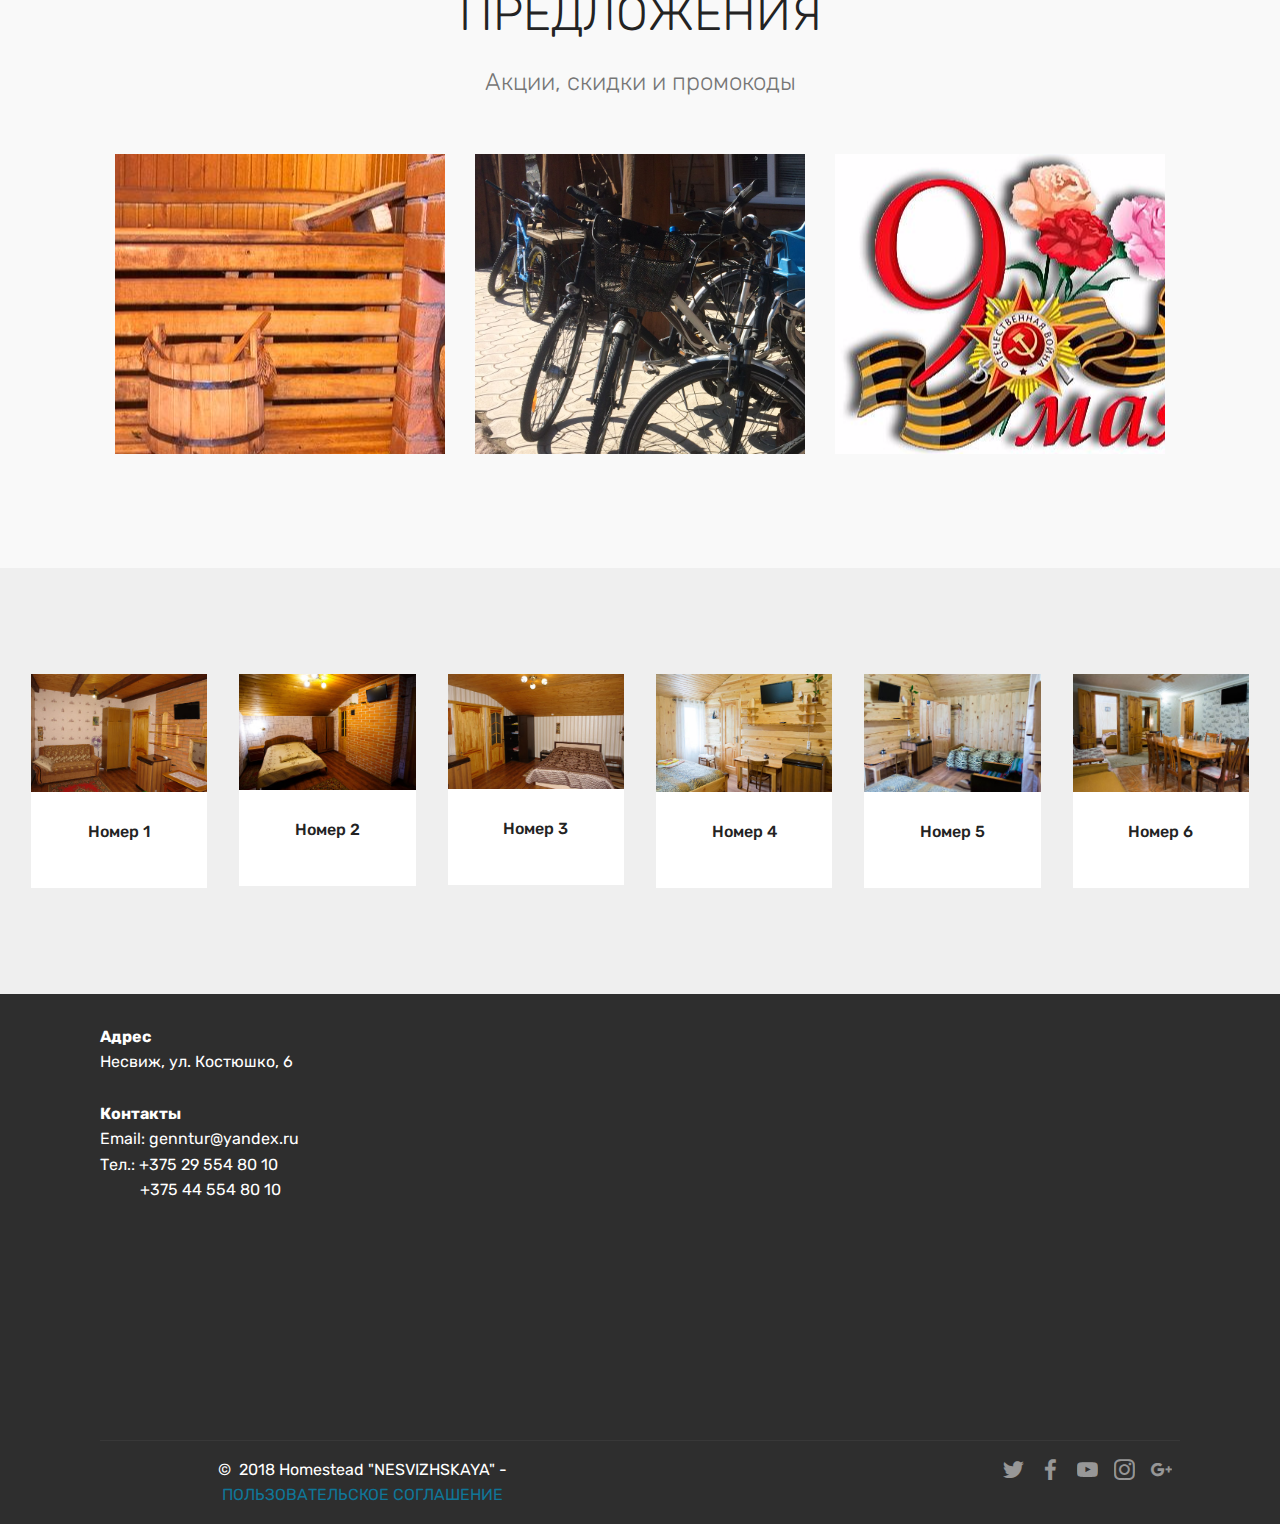
==== commit 15951d1d: "create github pages" ====
--- a/index.html
+++ b/index.html
@@ -52,8 +52,8 @@
                         Об усадьбе</a>
                 </li><li class="nav-item"><a class="nav-link link text-black display-4" href="index.html#features15-9">
                         Предложения</a></li>
-                <li class="nav-item dropdown open">
-                    <a class="nav-link link text-black dropdown-toggle display-4" href="index.html#features17-a" data-toggle="dropdown-submenu" aria-expanded="true">
+                <li class="nav-item dropdown">
+                    <a class="nav-link link text-black dropdown-toggle display-4" href="index.html#features17-a" data-toggle="dropdown-submenu" aria-expanded="false">
                         Цены</a><div class="dropdown-menu"><a class="text-black dropdown-item display-4" href="page2.html#features3-i">Услуги</a></div>
                 </li><li class="nav-item"><a class="nav-link link text-black display-4" href="https://mobirise.com">
                         Галерея</a></li><li class="nav-item"><a class="nav-link link text-black display-4" href="page1.html#map2-d">
@@ -63,7 +63,7 @@
     </nav>
 </section>
 
-<section class="engine"><a href="https://mobirise.info/l">free site templates</a></section><section class="carousel slide cid-qNl66B0FG6" data-interval="false" id="slider1-5">
+<section class="engine"><a href="https://mobirise.info/i">free site creation software</a></section><section class="carousel slide cid-qNl66B0FG6" data-interval="false" id="slider1-5">
 
     
 
@@ -115,9 +115,9 @@
                     </div>
                     <div class="card_back card_cont">
                         <h4 class="card-title display-5 py-2 mbr-fonts-style">Русская баня</h4>
-                        <p class="mbr-text mbr-fonts-style display-7">
+                        <p class="mbr-text mbr-fonts-style display-7"><a href="https://vk.com/market-163799235?w=product-163799235_1358913%2Fquery">
                             Снимите напряжение и отдохните телом в русской баньке на дровах!
-                        </p>
+                        </a></p>
                     </div>
                 </div>
             </div>
@@ -158,10 +158,10 @@
     
     <div class="container-fluid">
         <div class="media-container-row">
-            <div class="card p-3 col-12 col-md-6 my-col">
-                <div class="card-wrapper">
-                    <div class="card-img">
-                        <a href="https://vk.com/market-163799235?w=product-163799235_1358842%2Fquery"><img src="assets/images/1-604x401.jpg" alt="Mobirise" title=""></a>
+            <div class="card p-3 col-12 col-md-6 col-lg-2">
+                <div class="card-wrapper">
+                    <div class="card-img">
+                        <a href="https://vk.com/market-163799235?w=product-163799235_1358842%2Fquery"><img src="assets/images/dsc06410-464x309.jpg" alt="Mobirise" title=""></a>
                     </div>
                     <div class="card-box">
                         <h4 class="card-title pb-3 mbr-fonts-style display-7">Номер 1</h4>
@@ -170,10 +170,10 @@
                 </div>
             </div>
 
-            <div class="card p-3 col-12 col-md-6 my-col">
-                <div class="card-wrapper">
-                    <div class="card-img">
-                        <a href="https://vk.com/market-163799235?w=product-163799235_1358845%2Fquery" target="_blank"><img src="assets/images/2-604x401.jpg" alt="Mobirise" title=""></a>
+            <div class="card p-3 col-12 col-md-6 col-lg-2">
+                <div class="card-wrapper">
+                    <div class="card-img">
+                        <a href="https://vk.com/market-163799235?w=product-163799235_1358845%2Fquery"><img src="assets/images/32-web-464x309.jpg" alt="Mobirise" title=""></a>
                     </div>
                     <div class="card-box">
                         <h4 class="card-title pb-3 mbr-fonts-style display-7">Номер 2</h4>
@@ -182,10 +182,10 @@
                 </div>
             </div>
 
-            <div class="card p-3 col-12 col-md-6 my-col">
-                <div class="card-wrapper">
-                    <div class="card-img">
-                        <a href="https://vk.com/market-163799235?w=product-163799235_1358847%2Fquery" target="_blank"><img src="assets/images/3-604x401.jpg" alt="Mobirise" title=""></a>
+            <div class="card p-3 col-12 col-md-6 col-lg-2">
+                <div class="card-wrapper">
+                    <div class="card-img">
+                        <a href="https://vk.com/market-163799235?w=product-163799235_1358847%2Fquery"><img src="assets/images/dsc06347-464x309.jpg" alt="Mobirise" title=""></a>
                     </div>
                     <div class="card-box">
                         <h4 class="card-title pb-3 mbr-fonts-style display-7">Номер 3</h4>
@@ -194,10 +194,10 @@
                 </div>
             </div>
 
-            <div class="card p-3 col-12 col-md-6 my-col">
-                <div class="card-wrapper">
-                    <div class="card-img">
-                        <a href="https://vk.com/market-163799235?w=product-163799235_1358910%2Fquery" target="_blank"><img src="assets/images/4-604x403.jpg" alt="Mobirise" title=""></a>
+            <div class="card p-3 col-12 col-md-6 col-lg-2">
+                <div class="card-wrapper">
+                    <div class="card-img">
+                        <a href="https://vk.com/market-163799235?w=product-163799235_1358910%2Fquery"><img src="assets/images/dsc-1320-464x309.jpg" alt="Mobirise" title=""></a>
                     </div>
                     <div class="card-box">
                         <h4 class="card-title pb-3 mbr-fonts-style display-7">Номер 4</h4>
@@ -205,19 +205,29 @@
                     </div>
                 </div>
             </div>
-            <div class="card p-3 col-12 col-md-6 my-col">
-                <div class="card-wrapper">
-                    <div class="card-img">
-                        <a href="page2.html"><img src="assets/images/1-3888x2592.jpg" alt="Mobirise" title=""></a>
+            <div class="card p-3 col-12 col-md-6 col-lg-2">
+                <div class="card-wrapper">
+                    <div class="card-img">
+                        <a href="https://vk.com/market-163799235?w=product-163799235_1358851%2Fquery"><img src="assets/images/dsc-1313-376x251.jpg" alt="Mobirise" title=""></a>
                     </div>
                     <div class="card-box">
                         <h4 class="card-title pb-3 mbr-fonts-style display-7">
-                            Все цены</h4>
-                        
-                    </div>
-                </div>
-            </div>
-            
+                            Номер 5</h4>
+                        
+                    </div>
+                </div>
+            </div>
+            <div class="card p-3 col-12 col-md-6 col-lg-2">
+                <div class="card-wrapper">
+                    <div class="card-img">
+                        <a href="https://vk.com/market-163799235?w=product-163799235_1358851%2Fquery"><img src="assets/images/dsc-1268-376x251.jpg" alt="Mobirise" title=""></a>
+                    </div>
+                    <div class="card-box">
+                        <h4 class="card-title pb-3 mbr-fonts-style display-7">Номер 6</h4>
+                        
+                    </div>
+                </div>
+            </div>
         </div>
     </div>
 </section>
--- a/assets/mobirise/css/mbr-additional.css
+++ b/assets/mobirise/css/mbr-additional.css
@@ -4500,3 +4500,446 @@
 .cid-qSTeK5hNmh .mbr-text P {
   text-align: left;
 }
+.cid-qMhFUl8lIL .navbar {
+  background: #f7ed4a;
+  transition: none;
+  min-height: 77px;
+  padding: .5rem 0;
+}
+.cid-qMhFUl8lIL .navbar-dropdown.bg-color.transparent.opened {
+  background: #f7ed4a;
+}
+.cid-qMhFUl8lIL a {
+  font-style: normal;
+}
+.cid-qMhFUl8lIL .nav-item span {
+  padding-right: 0.4em;
+  line-height: 0.5em;
+  vertical-align: text-bottom;
+  position: relative;
+  text-decoration: none;
+}
+.cid-qMhFUl8lIL .nav-item a {
+  display: flex;
+  align-items: center;
+  justify-content: center;
+  padding: 0.7rem 0 !important;
+  margin: 0rem .65rem !important;
+}
+.cid-qMhFUl8lIL .nav-item:focus,
+.cid-qMhFUl8lIL .nav-link:focus {
+  outline: none;
+}
+.cid-qMhFUl8lIL .btn {
+  padding: 0.4rem 1.5rem;
+  display: inline-flex;
+  align-items: center;
+}
+.cid-qMhFUl8lIL .btn .mbr-iconfont {
+  font-size: 1.6rem;
+}
+.cid-qMhFUl8lIL .menu-logo {
+  margin-right: auto;
+}
+.cid-qMhFUl8lIL .menu-logo .navbar-brand {
+  display: flex;
+  margin-left: 5rem;
+  padding: 0;
+  transition: padding .2s;
+  min-height: 3.8rem;
+  align-items: center;
+}
+.cid-qMhFUl8lIL .menu-logo .navbar-brand .navbar-caption-wrap {
+  display: flex;
+  -webkit-align-items: center;
+  align-items: center;
+  word-break: break-word;
+  min-width: 7rem;
+  margin: .3rem 0;
+}
+.cid-qMhFUl8lIL .menu-logo .navbar-brand .navbar-caption-wrap .navbar-caption {
+  line-height: 1.2rem !important;
+  padding-right: 2rem;
+}
+.cid-qMhFUl8lIL .menu-logo .navbar-brand .navbar-logo {
+  font-size: 4rem;
+  transition: font-size 0.25s;
+}
+.cid-qMhFUl8lIL .menu-logo .navbar-brand .navbar-logo img {
+  display: flex;
+}
+.cid-qMhFUl8lIL .menu-logo .navbar-brand .navbar-logo .mbr-iconfont {
+  transition: font-size 0.25s;
+}
+.cid-qMhFUl8lIL .navbar-toggleable-sm .navbar-collapse {
+  justify-content: flex-end;
+  -webkit-justify-content: flex-end;
+  padding-right: 5rem;
+  width: auto;
+}
+.cid-qMhFUl8lIL .navbar-toggleable-sm .navbar-collapse .navbar-nav {
+  flex-wrap: wrap;
+  -webkit-flex-wrap: wrap;
+  padding-left: 0;
+}
+.cid-qMhFUl8lIL .navbar-toggleable-sm .navbar-collapse .navbar-nav .nav-item {
+  -webkit-align-self: center;
+  align-self: center;
+}
+.cid-qMhFUl8lIL .navbar-toggleable-sm .navbar-collapse .navbar-buttons {
+  padding-left: 0;
+  padding-bottom: 0;
+}
+.cid-qMhFUl8lIL .dropdown .dropdown-menu {
+  background: #f7ed4a;
+  display: none;
+  position: absolute;
+  min-width: 5rem;
+  padding-top: 1.4rem;
+  padding-bottom: 1.4rem;
+  text-align: left;
+}
+.cid-qMhFUl8lIL .dropdown .dropdown-menu .dropdown-item {
+  width: auto;
+  padding: 0.235em 1.5385em 0.235em 1.5385em !important;
+}
+.cid-qMhFUl8lIL .dropdown .dropdown-menu .dropdown-item::after {
+  right: 0.5rem;
+}
+.cid-qMhFUl8lIL .dropdown .dropdown-menu .dropdown-submenu {
+  margin: 0;
+}
+.cid-qMhFUl8lIL .dropdown.open > .dropdown-menu {
+  display: block;
+}
+.cid-qMhFUl8lIL .navbar-toggleable-sm.opened:after {
+  position: absolute;
+  width: 100vw;
+  height: 100vh;
+  content: '';
+  background-color: rgba(0, 0, 0, 0.1);
+  left: 0;
+  bottom: 0;
+  transform: translateY(100%);
+  -webkit-transform: translateY(100%);
+  z-index: 1000;
+}
+.cid-qMhFUl8lIL .navbar.navbar-short {
+  min-height: 60px;
+  transition: all .2s;
+}
+.cid-qMhFUl8lIL .navbar.navbar-short .navbar-toggler-right {
+  top: 20px;
+}
+.cid-qMhFUl8lIL .navbar.navbar-short .navbar-logo a {
+  font-size: 2.5rem !important;
+  line-height: 2.5rem;
+  transition: font-size 0.25s;
+}
+.cid-qMhFUl8lIL .navbar.navbar-short .navbar-logo a .mbr-iconfont {
+  font-size: 2.5rem !important;
+}
+.cid-qMhFUl8lIL .navbar.navbar-short .navbar-logo a img {
+  height: 3rem !important;
+}
+.cid-qMhFUl8lIL .navbar.navbar-short .navbar-brand {
+  min-height: 3rem;
+}
+.cid-qMhFUl8lIL button.navbar-toggler {
+  width: 31px;
+  height: 18px;
+  cursor: pointer;
+  transition: all .2s;
+  top: 1.5rem;
+  right: 1rem;
+}
+.cid-qMhFUl8lIL button.navbar-toggler:focus {
+  outline: none;
+}
+.cid-qMhFUl8lIL button.navbar-toggler .hamburger span {
+  position: absolute;
+  right: 0;
+  width: 30px;
+  height: 2px;
+  border-right: 5px;
+  background-color: #232323;
+}
+.cid-qMhFUl8lIL button.navbar-toggler .hamburger span:nth-child(1) {
+  top: 0;
+  transition: all .2s;
+}
+.cid-qMhFUl8lIL button.navbar-toggler .hamburger span:nth-child(2) {
+  top: 8px;
+  transition: all .15s;
+}
+.cid-qMhFUl8lIL button.navbar-toggler .hamburger span:nth-child(3) {
+  top: 8px;
+  transition: all .15s;
+}
+.cid-qMhFUl8lIL button.navbar-toggler .hamburger span:nth-child(4) {
+  top: 16px;
+  transition: all .2s;
+}
+.cid-qMhFUl8lIL nav.opened .hamburger span:nth-child(1) {
+  top: 8px;
+  width: 0;
+  opacity: 0;
+  right: 50%;
+  transition: all .2s;
+}
+.cid-qMhFUl8lIL nav.opened .hamburger span:nth-child(2) {
+  -webkit-transform: rotate(45deg);
+  transform: rotate(45deg);
+  transition: all .25s;
+}
+.cid-qMhFUl8lIL nav.opened .hamburger span:nth-child(3) {
+  -webkit-transform: rotate(-45deg);
+  transform: rotate(-45deg);
+  transition: all .25s;
+}
+.cid-qMhFUl8lIL nav.opened .hamburger span:nth-child(4) {
+  top: 8px;
+  width: 0;
+  opacity: 0;
+  right: 50%;
+  transition: all .2s;
+}
+.cid-qMhFUl8lIL .collapsed.navbar-expand {
+  flex-direction: column;
+}
+.cid-qMhFUl8lIL .collapsed .btn {
+  display: flex;
+}
+.cid-qMhFUl8lIL .collapsed .navbar-collapse {
+  display: none !important;
+  padding-right: 0 !important;
+}
+.cid-qMhFUl8lIL .collapsed .navbar-collapse.collapsing,
+.cid-qMhFUl8lIL .collapsed .navbar-collapse.show {
+  display: block !important;
+}
+.cid-qMhFUl8lIL .collapsed .navbar-collapse.collapsing .navbar-nav,
+.cid-qMhFUl8lIL .collapsed .navbar-collapse.show .navbar-nav {
+  display: block;
+  text-align: center;
+}
+.cid-qMhFUl8lIL .collapsed .navbar-collapse.collapsing .navbar-nav .nav-item,
+.cid-qMhFUl8lIL .collapsed .navbar-collapse.show .navbar-nav .nav-item {
+  clear: both;
+}
+.cid-qMhFUl8lIL .collapsed .navbar-collapse.collapsing .navbar-buttons,
+.cid-qMhFUl8lIL .collapsed .navbar-collapse.show .navbar-buttons {
+  text-align: center;
+}
+.cid-qMhFUl8lIL .collapsed .navbar-collapse.collapsing .navbar-buttons:last-child,
+.cid-qMhFUl8lIL .collapsed .navbar-collapse.show .navbar-buttons:last-child {
+  margin-bottom: 1rem;
+}
+.cid-qMhFUl8lIL .collapsed button.navbar-toggler {
+  display: block;
+}
+.cid-qMhFUl8lIL .collapsed .navbar-brand {
+  margin-left: 1rem !important;
+}
+.cid-qMhFUl8lIL .collapsed .navbar-toggleable-sm {
+  flex-direction: column;
+  -webkit-flex-direction: column;
+}
+.cid-qMhFUl8lIL .collapsed .dropdown .dropdown-menu {
+  width: 100%;
+  text-align: center;
+  position: relative;
+  opacity: 0;
+  display: block;
+  height: 0;
+  visibility: hidden;
+  padding: 0;
+  transition-duration: .5s;
+  transition-property: opacity,padding,height;
+}
+.cid-qMhFUl8lIL .collapsed .dropdown.open > .dropdown-menu {
+  position: relative;
+  opacity: 1;
+  height: auto;
+  padding: 1.4rem 0;
+  visibility: visible;
+}
+.cid-qMhFUl8lIL .collapsed .dropdown .dropdown-submenu {
+  left: 0;
+  text-align: center;
+  width: 100%;
+}
+.cid-qMhFUl8lIL .collapsed .dropdown .dropdown-toggle[data-toggle="dropdown-submenu"]::after {
+  margin-top: 0;
+  position: inherit;
+  right: 0;
+  top: 50%;
+  display: inline-block;
+  width: 0;
+  height: 0;
+  margin-left: .3em;
+  vertical-align: middle;
+  content: "";
+  border-top: .30em solid;
+  border-right: .30em solid transparent;
+  border-left: .30em solid transparent;
+}
+@media (max-width: 991px) {
+  .cid-qMhFUl8lIL.navbar-expand {
+    flex-direction: column;
+  }
+  .cid-qMhFUl8lIL img {
+    height: 3.8rem !important;
+  }
+  .cid-qMhFUl8lIL .btn {
+    display: flex;
+  }
+  .cid-qMhFUl8lIL button.navbar-toggler {
+    display: block;
+  }
+  .cid-qMhFUl8lIL .navbar-brand {
+    margin-left: 1rem !important;
+  }
+  .cid-qMhFUl8lIL .navbar-toggleable-sm {
+    flex-direction: column;
+    -webkit-flex-direction: column;
+  }
+  .cid-qMhFUl8lIL .navbar-collapse {
+    display: none !important;
+    padding-right: 0 !important;
+  }
+  .cid-qMhFUl8lIL .navbar-collapse.collapsing,
+  .cid-qMhFUl8lIL .navbar-collapse.show {
+    display: block !important;
+  }
+  .cid-qMhFUl8lIL .navbar-collapse.collapsing .navbar-nav,
+  .cid-qMhFUl8lIL .navbar-collapse.show .navbar-nav {
+    display: block;
+    text-align: center;
+  }
+  .cid-qMhFUl8lIL .navbar-collapse.collapsing .navbar-nav .nav-item,
+  .cid-qMhFUl8lIL .navbar-collapse.show .navbar-nav .nav-item {
+    clear: both;
+  }
+  .cid-qMhFUl8lIL .navbar-collapse.collapsing .navbar-buttons,
+  .cid-qMhFUl8lIL .navbar-collapse.show .navbar-buttons {
+    text-align: center;
+  }
+  .cid-qMhFUl8lIL .navbar-collapse.collapsing .navbar-buttons:last-child,
+  .cid-qMhFUl8lIL .navbar-collapse.show .navbar-buttons:last-child {
+    margin-bottom: 1rem;
+  }
+  .cid-qMhFUl8lIL .dropdown .dropdown-menu {
+    width: 100%;
+    text-align: center;
+    position: relative;
+    opacity: 0;
+    display: block;
+    height: 0;
+    visibility: hidden;
+    padding: 0;
+    transition-duration: .5s;
+    transition-property: opacity,padding,height;
+  }
+  .cid-qMhFUl8lIL .dropdown.open > .dropdown-menu {
+    position: relative;
+    opacity: 1;
+    height: auto;
+    padding: 1.4rem 0;
+    visibility: visible;
+  }
+  .cid-qMhFUl8lIL .dropdown .dropdown-submenu {
+    left: 0;
+    text-align: center;
+    width: 100%;
+  }
+  .cid-qMhFUl8lIL .dropdown .dropdown-toggle[data-toggle="dropdown-submenu"]::after {
+    margin-top: 0;
+    position: inherit;
+    right: 0;
+    top: 50%;
+    display: inline-block;
+    width: 0;
+    height: 0;
+    margin-left: .3em;
+    vertical-align: middle;
+    content: "";
+    border-top: .30em solid;
+    border-right: .30em solid transparent;
+    border-left: .30em solid transparent;
+  }
+}
+@media (min-width: 767px) {
+  .cid-qMhFUl8lIL .menu-logo {
+    flex-shrink: 0;
+  }
+}
+.cid-qMhFUl8lIL .navbar-collapse {
+  flex-basis: auto;
+}
+.cid-qMhFUl8lIL .nav-link:hover,
+.cid-qMhFUl8lIL .dropdown-item:hover {
+  color: #f52323 !important;
+}
+.cid-r5XGR3gkAE {
+  padding-top: 90px;
+  padding-bottom: 15px;
+  background-color: #ffffff;
+}
+.cid-r5XGR3gkAE .mbr-slider .carousel-control {
+  background: #1b1b1b;
+}
+.cid-r5XGR3gkAE .mbr-slider .carousel-control-prev {
+  left: 0;
+  margin-left: 2.5rem;
+}
+.cid-r5XGR3gkAE .mbr-slider .carousel-control-next {
+  right: 0;
+  margin-right: 2.5rem;
+}
+.cid-r5XGR3gkAE .mbr-slider .modal-body .close {
+  background: #1b1b1b;
+}
+.cid-r5XGR3gkAE .mbr-gallery-item > div::before {
+  content: '';
+  position: absolute;
+  left: 0;
+  top: 0;
+  width: 100%;
+  height: 100%;
+  background: #ff3366;
+  opacity: 0;
+  -webkit-transition: 0.2s opacity ease-in-out;
+  transition: 0.2s opacity ease-in-out;
+  background: linear-gradient(to left, #ff3366, #45505b) !important;
+}
+.cid-r5XGR3gkAE .mbr-gallery-item > div:hover .mbr-gallery-title::before {
+  background: transparent !important;
+}
+.cid-r5XGR3gkAE .mbr-gallery-item > div:hover:before {
+  opacity: 0.7 !important;
+}
+.cid-r5XGR3gkAE .mbr-gallery-title {
+  font-size: .9em;
+  position: absolute;
+  display: block;
+  width: 100%;
+  bottom: 0;
+  padding: 1rem;
+  color: #fff;
+  z-index: 2;
+}
+.cid-r5XGR3gkAE .mbr-gallery-title:before {
+  content: " ";
+  width: 100%;
+  height: 100%;
+  top: 0;
+  left: 0;
+  z-index: -1;
+  position: absolute;
+  background: #ff3366 !important;
+  opacity: 0.7;
+  -webkit-transition: 0.2s background ease-in-out;
+  transition: 0.2s background ease-in-out;
+  background: linear-gradient(to left, #ff3366, #45505b) !important;
+}
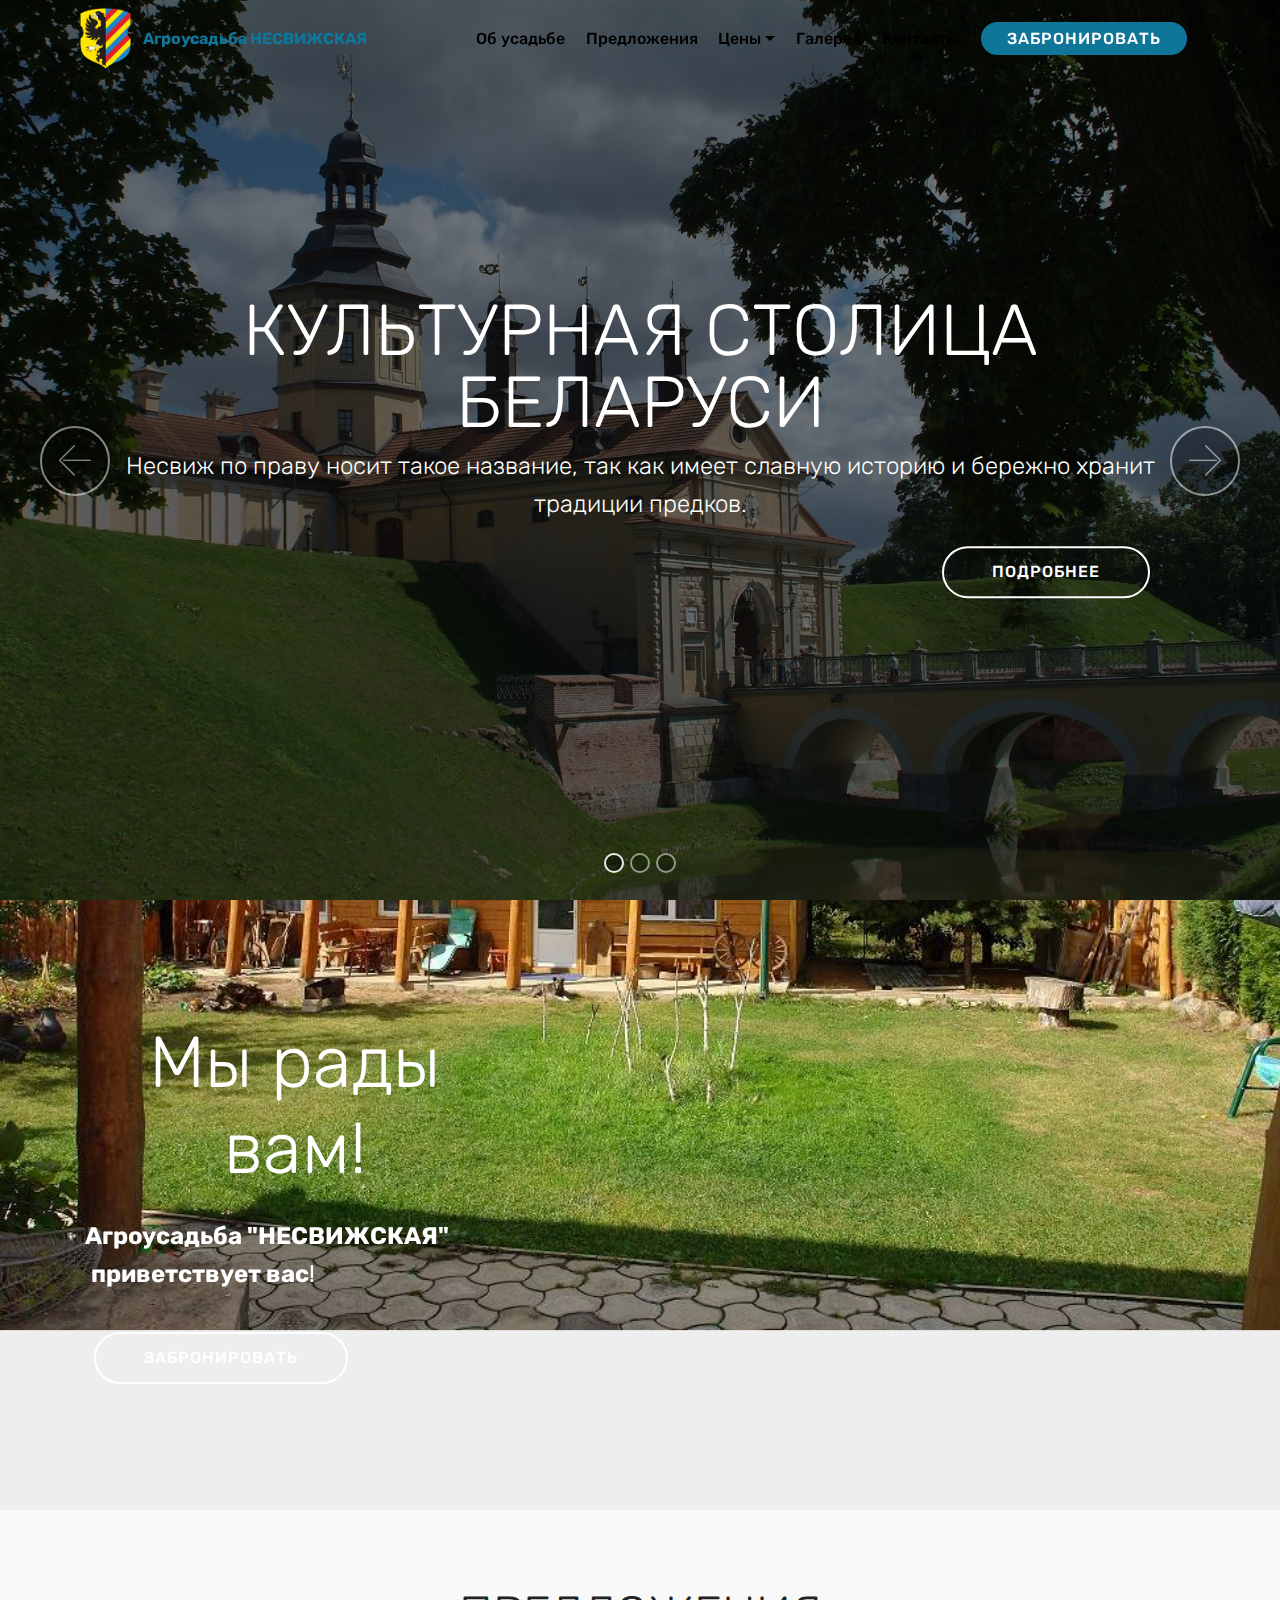
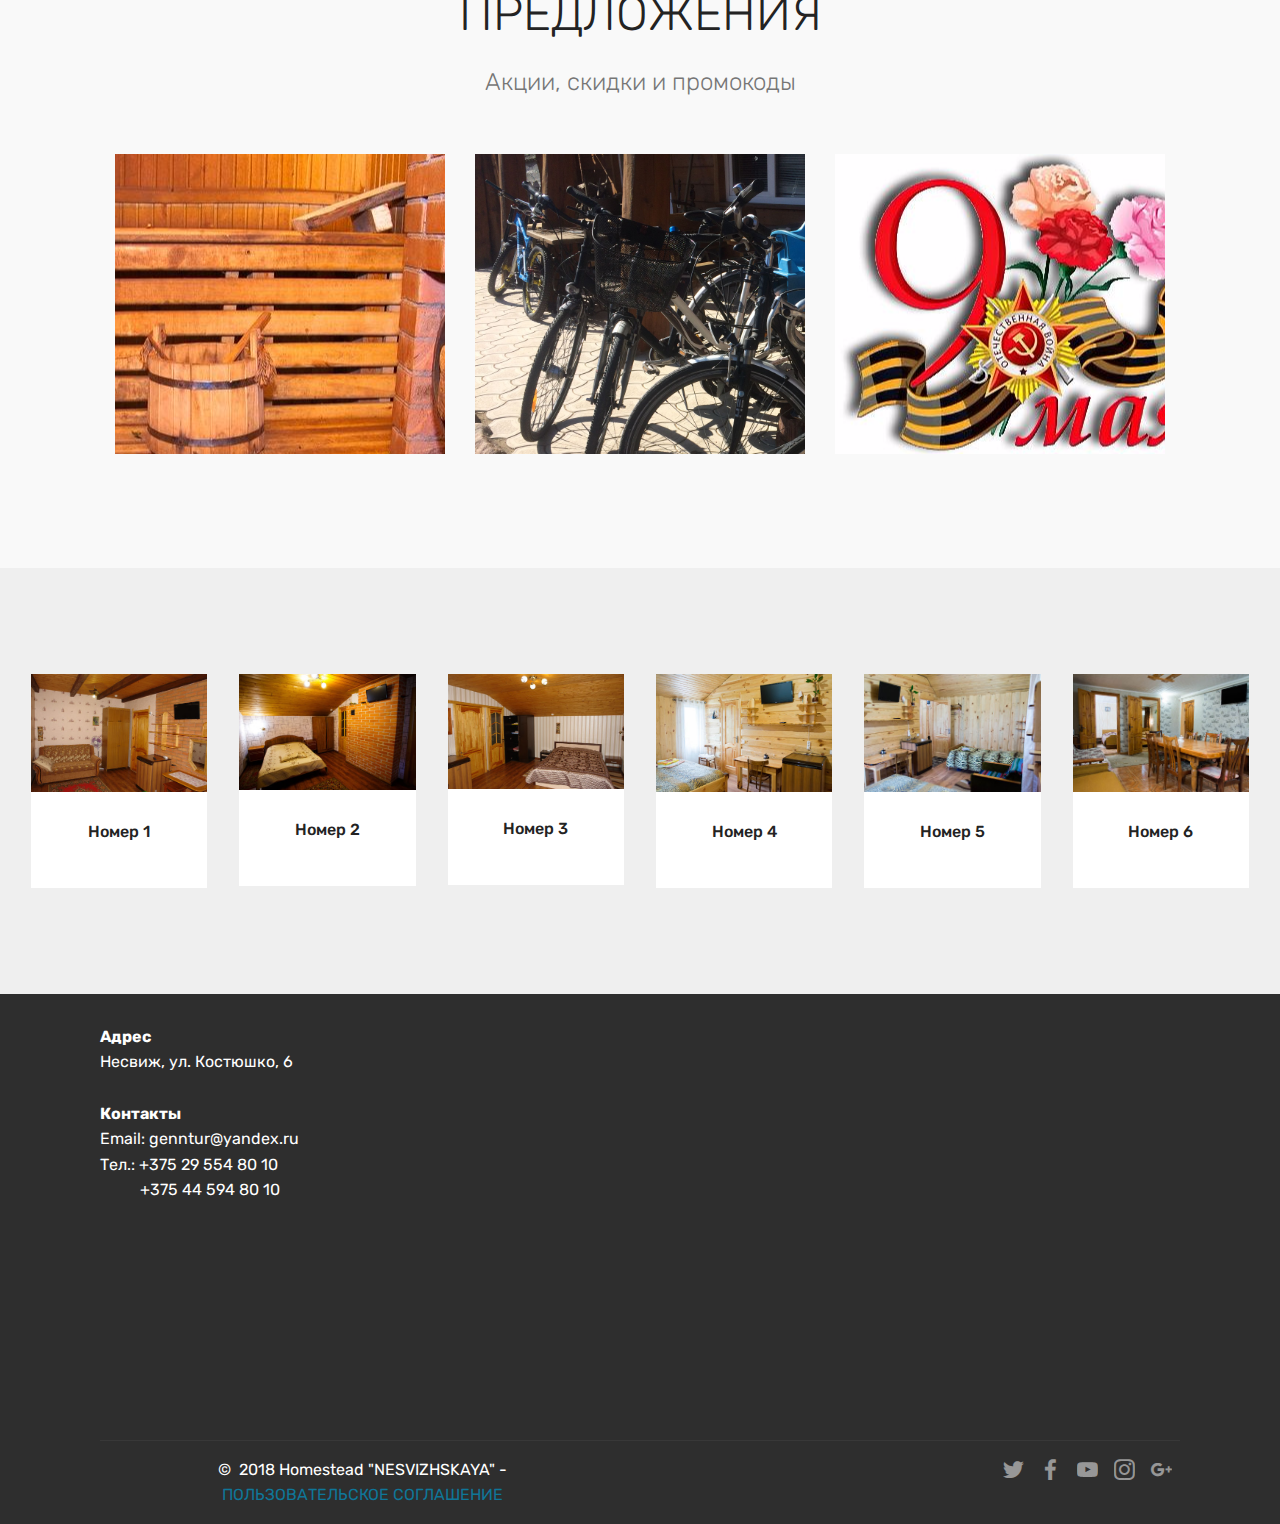
==== commit 34e104f5: "create github pages" ====
--- a/index.html
+++ b/index.html
@@ -63,7 +63,7 @@
     </nav>
 </section>
 
-<section class="engine"><a href="https://mobirise.info/i">free site creation software</a></section><section class="carousel slide cid-qNl66B0FG6" data-interval="false" id="slider1-5">
+<section class="engine"><a href="https://mobirise.info/i">site creation software</a></section><section class="carousel slide cid-qNl66B0FG6" data-interval="false" id="slider1-5">
 
     
 
@@ -243,7 +243,7 @@
             <div class="col-12 col-md-3 mbr-fonts-style display-7">
                 <p class="mbr-text">
                     <strong>Адрес</strong>
-<br>Несвиж, ул. Костюшко, 6<br><br><strong>Контакты</strong>&nbsp;<br>Email: genntur@yandex.ru&nbsp;<br>Тел.: +375 29 554 80 10<br>&nbsp; &nbsp; &nbsp; &nbsp; &nbsp; +375 44 554 80 10<br></p>
+<br>Несвиж, ул. Костюшко, 6<br><br><strong>Контакты</strong>&nbsp;<br>Email: genntur@yandex.ru&nbsp;<br>Тел.: +375 29 554 80 10<br>&nbsp; &nbsp; &nbsp; &nbsp; &nbsp; +375 44 594 80 10<br></p>
             </div>
             <div class="col-12 col-md-3 mbr-fonts-style display-7">
                 <p class="mbr-text"></p>
